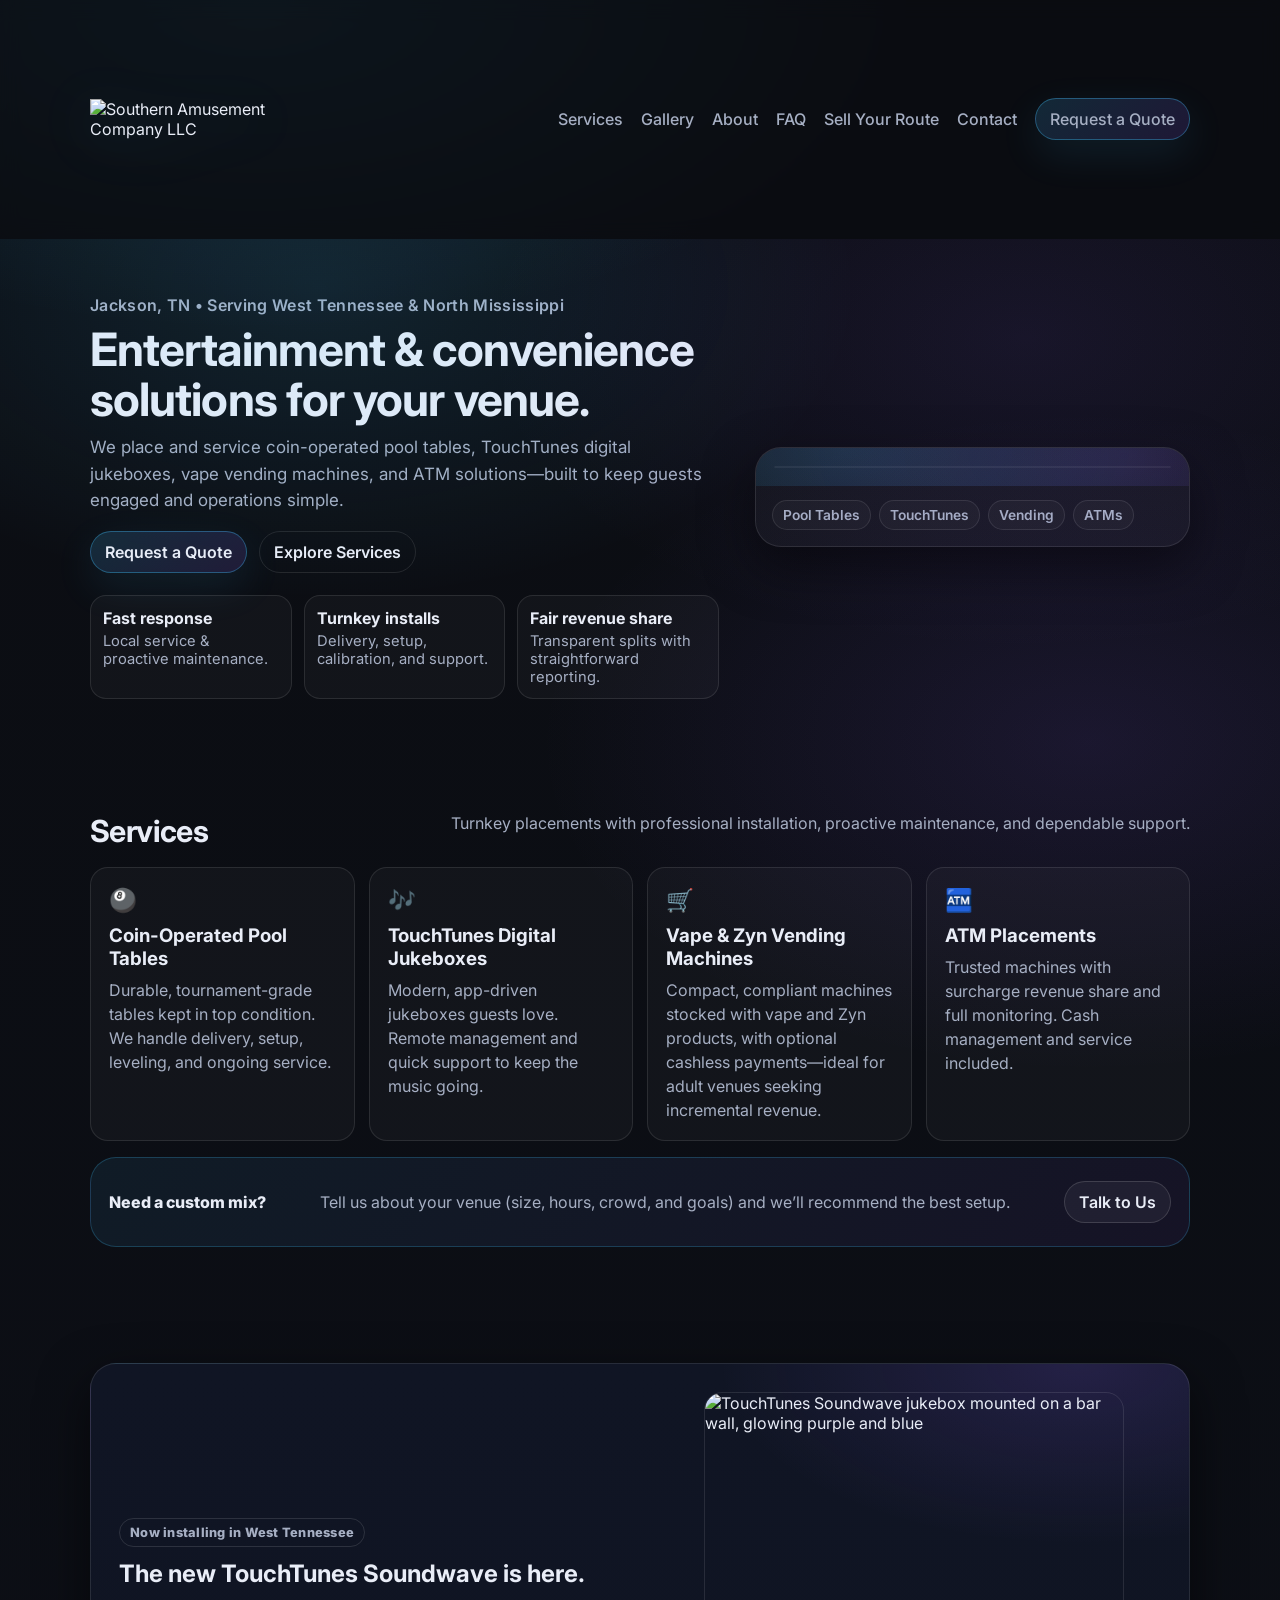
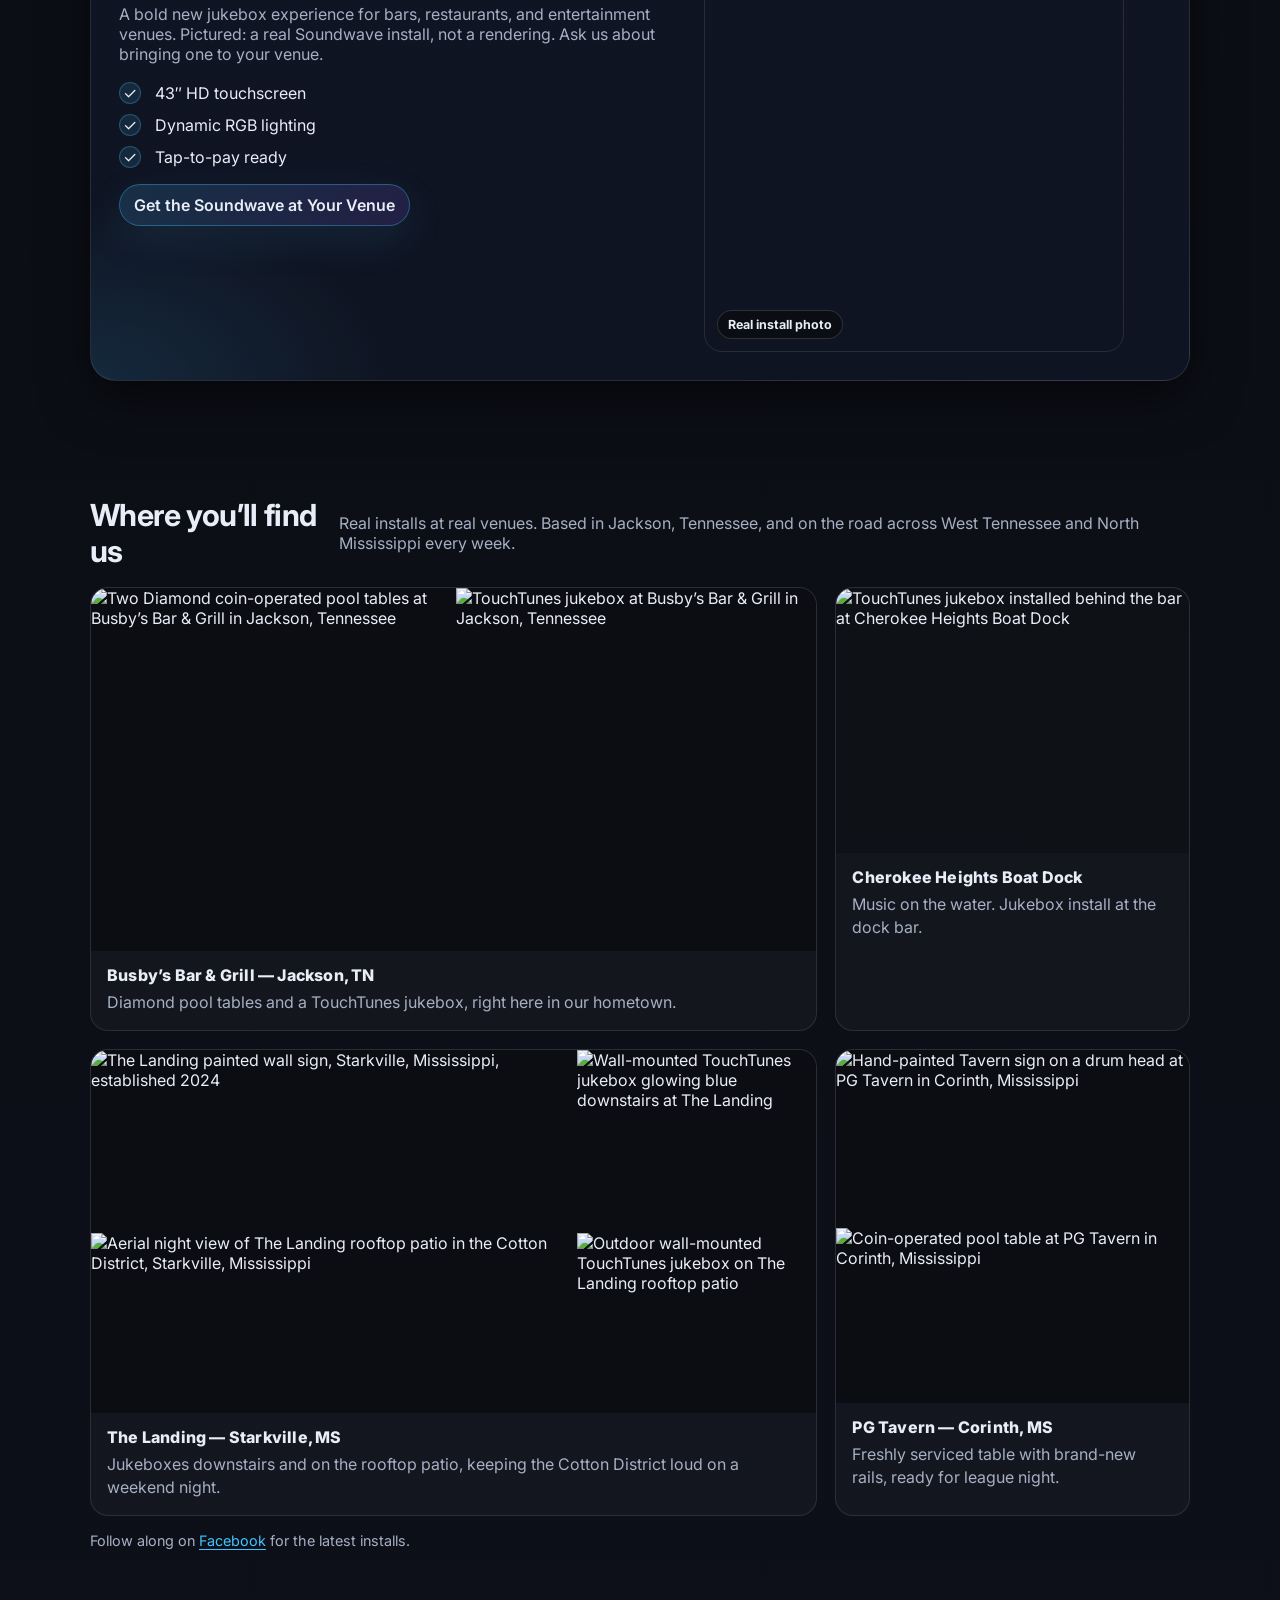
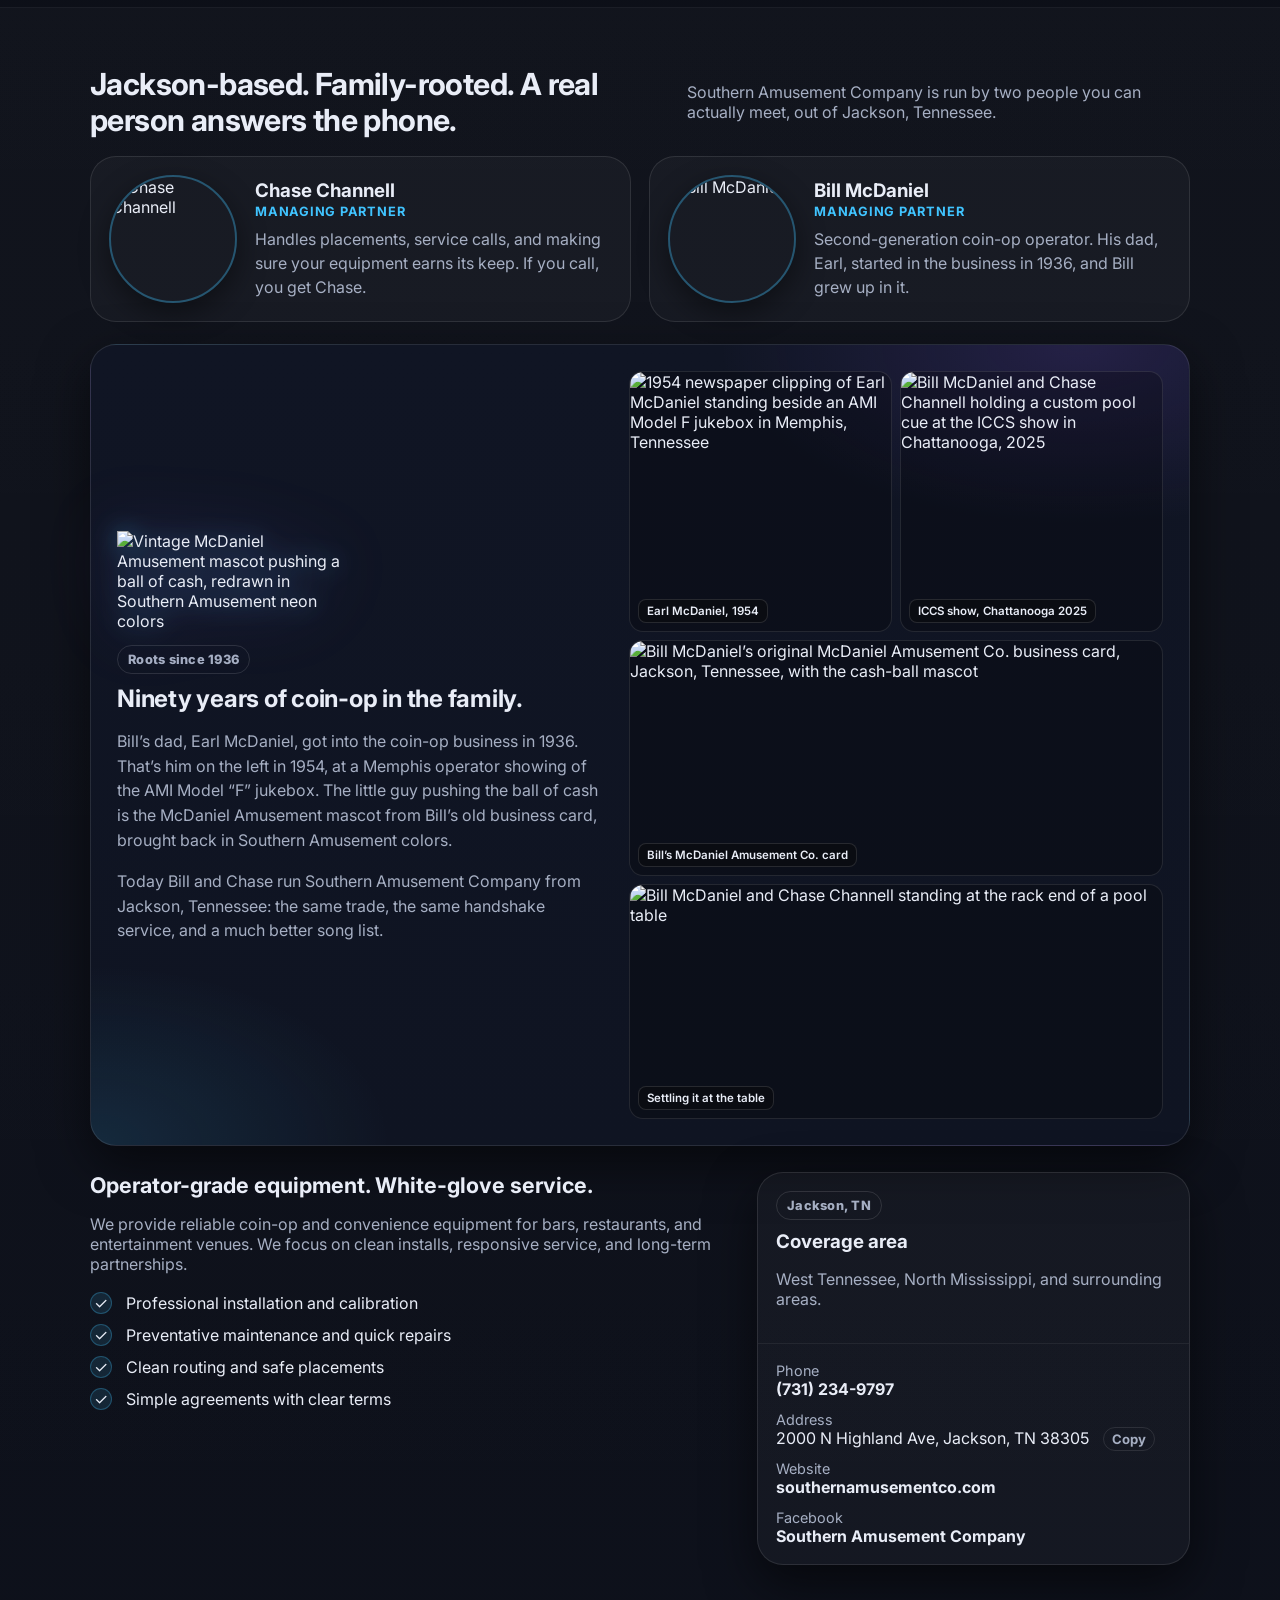
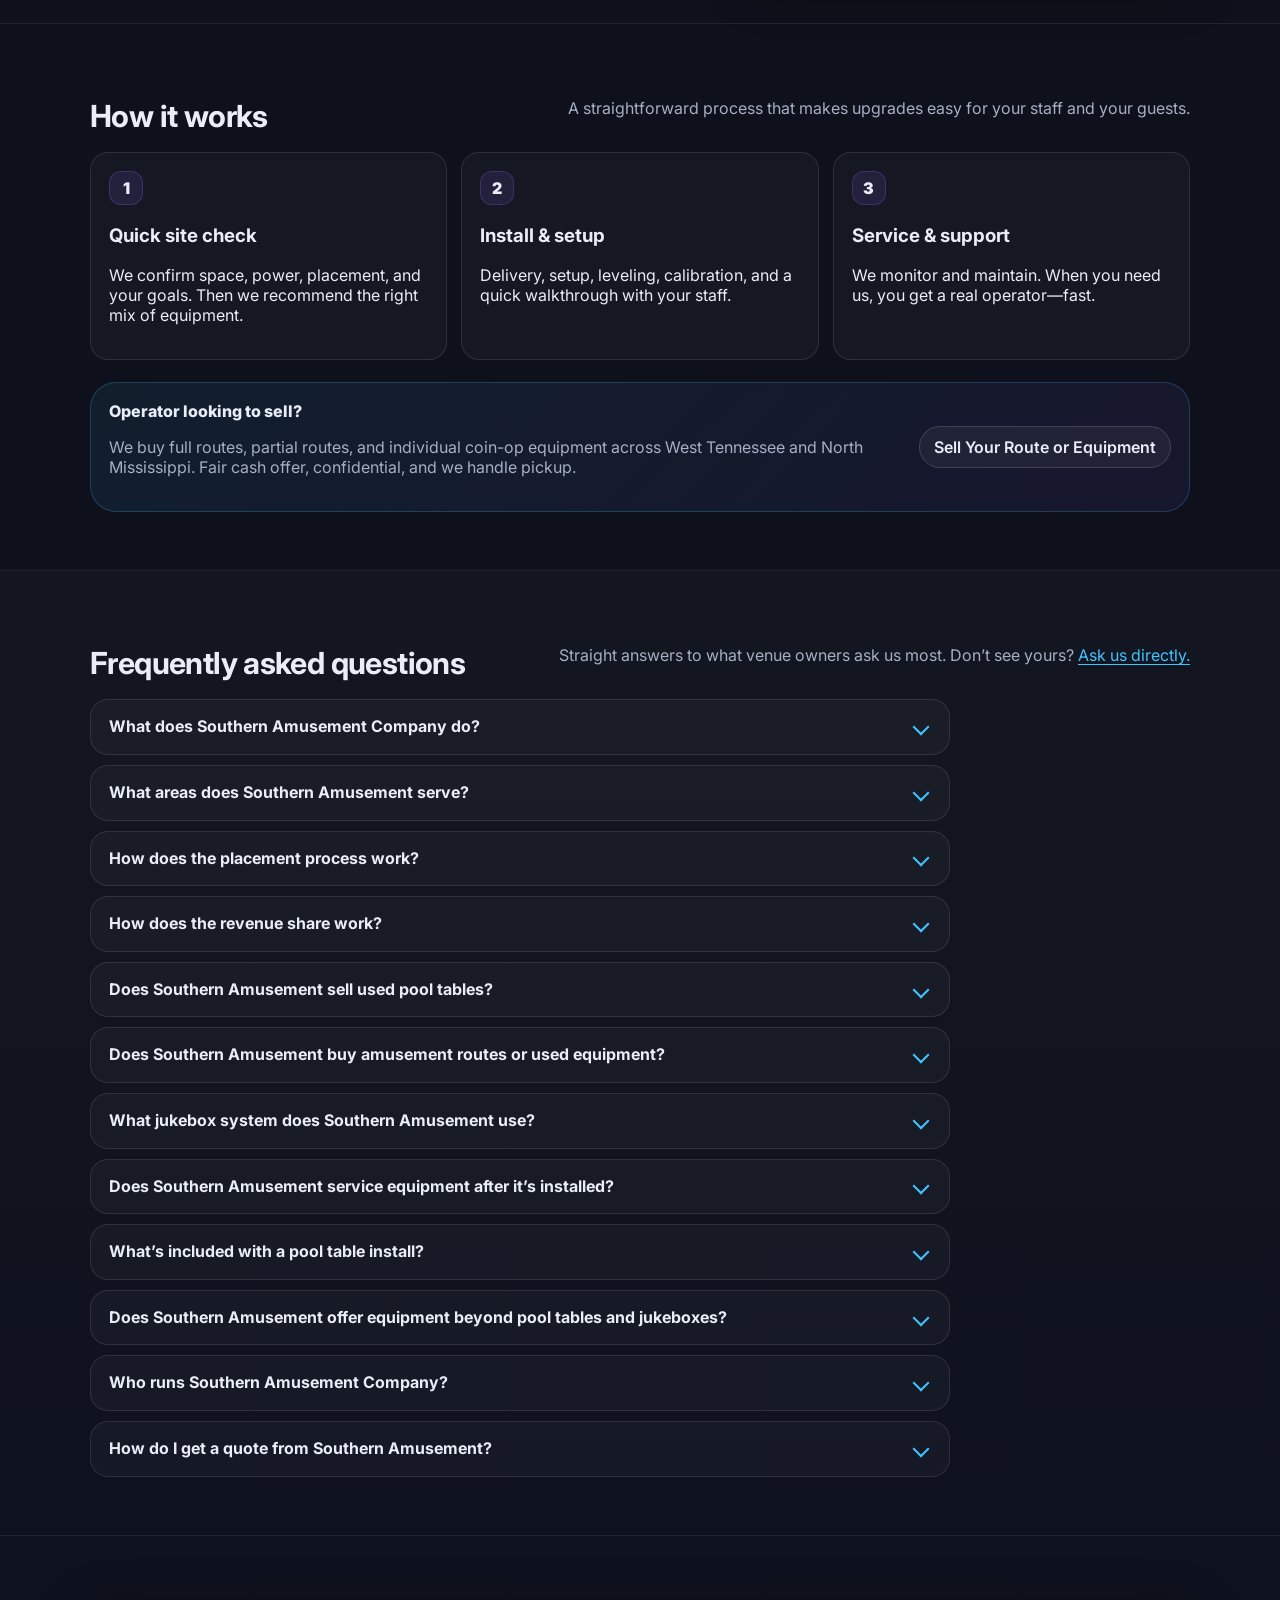
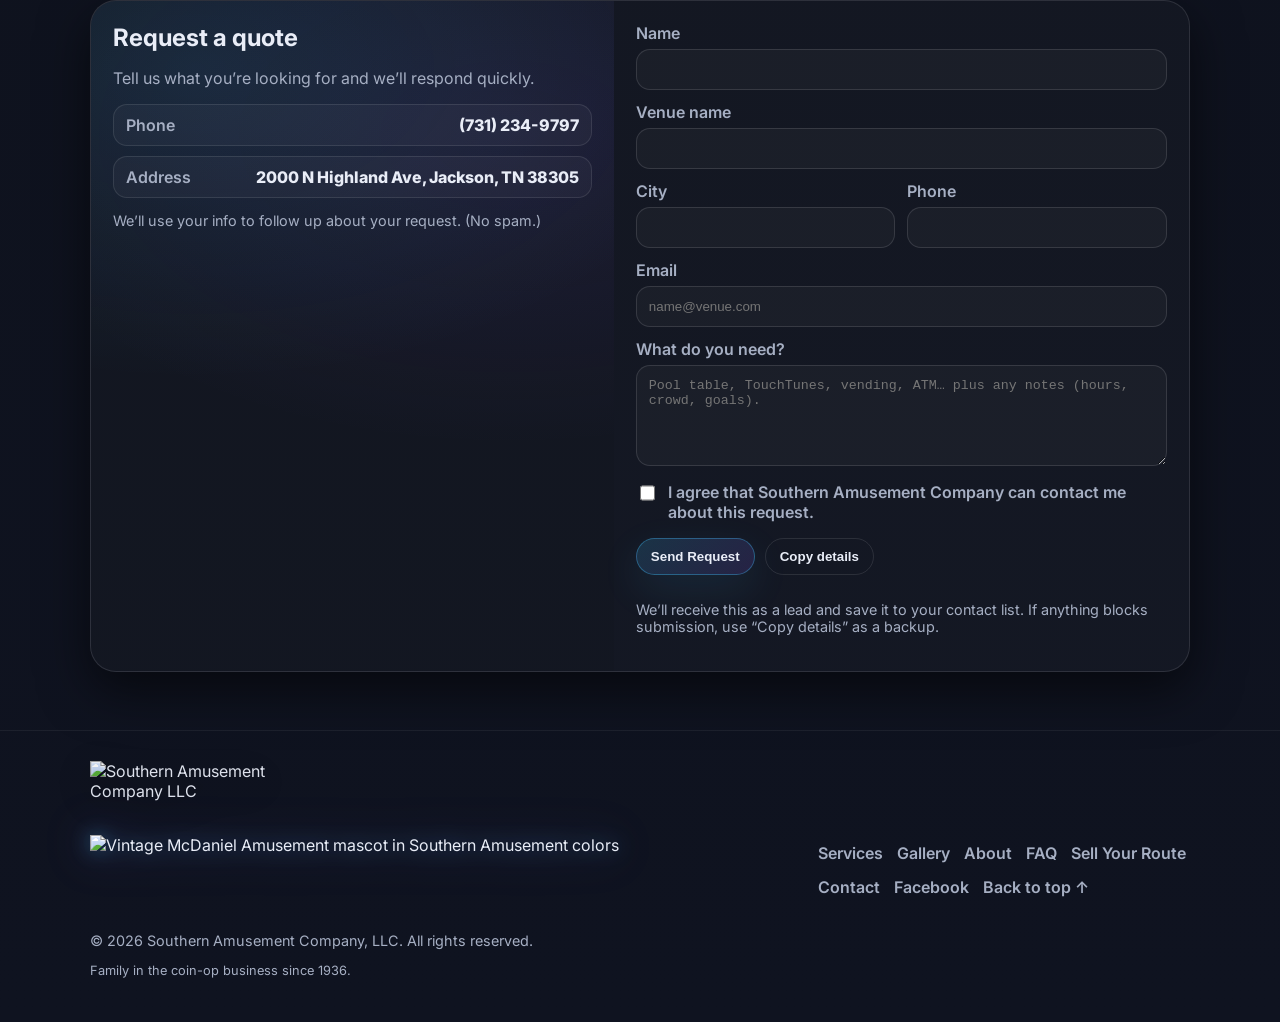
==== index.html @ 57c5ae98 "Add Sell Your Route page, homepage FAQ with FAQPage schema, and crawl files - New /sell-your-route/ " ====
<!doctype html>
<html lang="en">
<head>
  <meta charset="utf-8" />
  <meta name="viewport" content="width=device-width, initial-scale=1" />
  <meta name="description" content="Southern Amusement Company, LLC — coin-operated pool tables, TouchTunes jukeboxes, vape &amp; Zyn vending machines, and ATM placements across West Tennessee and North Mississippi." />
  <meta name="theme-color" content="#0b0d12" />

  <title>Southern Amusement Company, LLC | Pool Tables, TouchTunes Jukeboxes, Vending &amp; ATMs in Jackson, TN</title>
  <link rel="canonical" href="https://www.southernamusementco.com/" />

  <link rel="icon" href="/favicon.ico" />
  <link rel="icon" type="image/png" sizes="32x32" href="/assets/icons/favicon-32.png" />
  <link rel="icon" type="image/png" sizes="16x16" href="/assets/icons/favicon-16.png" />
  <link rel="apple-touch-icon" sizes="180x180" href="/assets/icons/apple-touch-icon.png" />
  <link rel="manifest" href="/manifest.webmanifest" />

  <link rel="preconnect" href="https://fonts.googleapis.com">
  <link rel="preconnect" href="https://fonts.gstatic.com" crossorigin>
  <link href="https://fonts.googleapis.com/css2?family=Inter:wght@400;500;600;700&display=swap" rel="stylesheet">

  <link rel="stylesheet" href="/assets/css/style.css" />

  <!-- Social sharing (Open Graph / Twitter Card) -->
<meta property="og:title" content="Southern Amusement Company, LLC" />
<meta property="og:description" content="Pool tables, TouchTunes jukeboxes, vending, and ATM placements across West Tennessee and North Mississippi." />
<meta property="og:url" content="https://www.southernamusementco.com/" />
<meta property="og:type" content="website" />
<meta property="og:image" content="https://www.southernamusementco.com/assets/img/og-image.jpg" />
<meta property="og:image:width" content="1200" />
<meta property="og:image:height" content="630" />

<script type="application/ld+json">
{
  "@context": "https://schema.org",
  "@graph": [
    {
      "@type": "LocalBusiness",
      "@id": "https://www.southernamusementco.com/#business",
      "name": "Southern Amusement Company, LLC",
      "description": "Coin-operated pool tables, TouchTunes jukeboxes, vape & Zyn vending machines, and ATM placements for bars, restaurants, and entertainment venues. Also buys amusement routes and coin-op equipment from operators.",
      "url": "https://www.southernamusementco.com/",
      "telephone": "+17312349797",
      "image": "https://www.southernamusementco.com/assets/img/og-image.jpg",
      "logo": "https://www.southernamusementco.com/assets/img/logo-neon.png",
      "foundingLocation": {
        "@type": "Place",
        "name": "Jackson, Tennessee"
      },
      "address": {
        "@type": "PostalAddress",
        "streetAddress": "2000 N Highland Ave",
        "addressLocality": "Jackson",
        "addressRegion": "TN",
        "postalCode": "38305",
        "addressCountry": "US"
      },
      "areaServed": [
        "West Tennessee",
        "North Mississippi"
      ],
      "founder": [
        {
          "@type": "Person",
          "name": "Chase Channell",
          "jobTitle": "Managing Partner"
        },
        {
          "@type": "Person",
          "name": "Bill McDaniel",
          "jobTitle": "Managing Partner"
        }
      ],
      "knowsAbout": [
        "Coin-operated pool tables",
        "TouchTunes digital jukeboxes",
        "Vape and Zyn vending machines",
        "ATM placements",
        "Amusement route acquisition"
      ],
      "makesOffer": [
        {
          "@type": "Offer",
          "itemOffered": {
            "@type": "Service",
            "name": "Coin-operated pool table placement and service"
          }
        },
        {
          "@type": "Offer",
          "itemOffered": {
            "@type": "Service",
            "name": "TouchTunes digital jukebox placement and service"
          }
        },
        {
          "@type": "Offer",
          "itemOffered": {
            "@type": "Service",
            "name": "Vape and Zyn vending machine placement"
          }
        },
        {
          "@type": "Offer",
          "itemOffered": {
            "@type": "Service",
            "name": "ATM placement with surcharge revenue share"
          }
        },
        {
          "@type": "Offer",
          "itemOffered": {
            "@type": "Service",
            "name": "Amusement route and coin-op equipment buying",
            "url": "https://www.southernamusementco.com/sell-your-route/"
          }
        }
      ],
      "sameAs": [
        "https://www.facebook.com/p/Southern-Amusement-Company-61578609703677/"
      ]
    },
    {
      "@type": "WebSite",
      "@id": "https://www.southernamusementco.com/#website",
      "url": "https://www.southernamusementco.com/",
      "name": "Southern Amusement Company, LLC",
      "publisher": {
        "@id": "https://www.southernamusementco.com/#business"
      }
    },
    {
      "@type": "WebPage",
      "@id": "https://www.southernamusementco.com/#webpage",
      "url": "https://www.southernamusementco.com/",
      "name": "Southern Amusement Company, LLC | Pool Tables, TouchTunes Jukeboxes, Vending & ATMs in Jackson, TN",
      "isPartOf": {
        "@id": "https://www.southernamusementco.com/#website"
      },
      "about": {
        "@id": "https://www.southernamusementco.com/#business"
      }
    },
    {
      "@type": "FAQPage",
      "@id": "https://www.southernamusementco.com/#faq",
      "mainEntity": [
        {
          "@type": "Question",
          "name": "What does Southern Amusement Company do?",
          "acceptedAnswer": {
            "@type": "Answer",
            "text": "We place and service coin-operated pool tables, TouchTunes digital jukeboxes, vape & Zyn vending machines, and ATM solutions for bars, restaurants, and entertainment venues. Delivery, setup, calibration, and ongoing support are included, so your staff doesn’t have to think about it."
          }
        },
        {
          "@type": "Question",
          "name": "What areas does Southern Amusement serve?",
          "acceptedAnswer": {
            "@type": "Answer",
            "text": "We’re based in Jackson, Tennessee, and work across West Tennessee, North Mississippi, and surrounding areas. Address: 2000 N Highland Ave, Jackson, TN 38305. Phone: (731) 234-9797."
          }
        },
        {
          "@type": "Question",
          "name": "How does the placement process work?",
          "acceptedAnswer": {
            "@type": "Answer",
            "text": "Three steps. First, a quick site check: we confirm space, power, placement, and your goals, then recommend the right mix of equipment. Second, install & setup: delivery, leveling, calibration, and a walkthrough with your staff. Third, service & support: we monitor and maintain the equipment, and when you need us you get a real operator, fast."
          }
        },
        {
          "@type": "Question",
          "name": "How does the revenue share work?",
          "acceptedAnswer": {
            "@type": "Answer",
            "text": "Simple and transparent: fair revenue splits with straightforward reporting. For ATMs, that means a surcharge revenue share with full monitoring, cash management, and service included. No fine print, no surprises."
          }
        },
        {
          "@type": "Question",
          "name": "Does Southern Amusement sell used pool tables?",
          "acceptedAnswer": {
            "@type": "Answer",
            "text": "Our business is route placement and service, not retail sales, but tables occasionally come off location and become available for purchase. If you’re looking for a used coin-op table, contact us and tell us what you need. If one becomes available, we’ll let you know."
          }
        },
        {
          "@type": "Question",
          "name": "Does Southern Amusement buy amusement routes or used equipment?",
          "acceptedAnswer": {
            "@type": "Answer",
            "text": "Yes. We buy full routes, partial routes, and individual coin-op equipment (pool tables, TouchTunes jukeboxes, dart boards, vending machines, ATMs) from operators in West Tennessee and North Mississippi. See Sell Your Route or Equipment for how it works."
          }
        },
        {
          "@type": "Question",
          "name": "What jukebox system does Southern Amusement use?",
          "acceptedAnswer": {
            "@type": "Answer",
            "text": "TouchTunes digital jukeboxes, including the new TouchTunes Soundwave. Modern, app-driven, with remote management and quick support so the music never stops."
          }
        },
        {
          "@type": "Question",
          "name": "Does Southern Amusement service equipment after it’s installed?",
          "acceptedAnswer": {
            "@type": "Answer",
            "text": "Yes. That’s the point of the route model. We do preventative maintenance and quick repairs, monitor jukeboxes remotely, and respond fast when something needs attention. If you call, you get Chase."
          }
        },
        {
          "@type": "Question",
          "name": "What’s included with a pool table install?",
          "acceptedAnswer": {
            "@type": "Answer",
            "text": "Delivery, setup, leveling, and calibration, plus a quick walkthrough with your staff. Tables are kept in top condition, from fresh rails and cloth to coin-mech and ball-return service."
          }
        },
        {
          "@type": "Question",
          "name": "Does Southern Amusement offer equipment beyond pool tables and jukeboxes?",
          "acceptedAnswer": {
            "@type": "Answer",
            "text": "Pool tables, TouchTunes jukeboxes, vape & Zyn vending, and ATMs are our core lineup. For anything else, such as electronic darts or other coin-op games, ask and we’ll tell you straight whether we can place it. Describe your venue (size, hours, crowd, goals) and we’ll recommend the best setup."
          }
        },
        {
          "@type": "Question",
          "name": "Who runs Southern Amusement Company?",
          "acceptedAnswer": {
            "@type": "Answer",
            "text": "Chase Channell and Bill McDaniel, managing partners out of Jackson, Tennessee. Bill is a second-generation coin-op operator; his dad Earl got into the business in 1936. Same trade, same handshake service. Meet the team."
          }
        },
        {
          "@type": "Question",
          "name": "How do I get a quote from Southern Amusement?",
          "acceptedAnswer": {
            "@type": "Answer",
            "text": "Use the quote form on this page, call (731) 234-9797, or message us on Facebook. A real person answers the phone."
          }
        }
      ]
    }
  ]
}
</script>

<meta name="twitter:card" content="summary_large_image" />
<meta name="twitter:title" content="Southern Amusement Company, LLC" />
<meta name="twitter:description" content="Pool tables, TouchTunes jukeboxes, vending, and ATM placements across West Tennessee and North Mississippi." />
<meta name="twitter:image" content="https://www.southernamusementco.com/assets/img/og-image.jpg" />


  <!--
    Analytics (Google Analytics 4)

    1) Create a GA4 property and grab your Measurement ID (looks like: G-XXXXXXXXXX)
    2) Replace G-XXXXXXXXXX below.
    3) Optional: If you prefer a privacy-focused alternative, remove this block and use Plausible/Fathom instead.
  -->
  <script async src="https://www.googletagmanager.com/gtag/js?id=G-RBWMF4CCTR"></script>
  <script>
    window.dataLayer = window.dataLayer || [];
    function gtag(){dataLayer.push(arguments);} // eslint-disable-line
    gtag('js', new Date());
    gtag('config', 'G-RBWMF4CCTR', { anonymize_ip: true });
  </script>

  <!--
    Lead capture endpoint

    This site can post form submissions to a Google Apps Script Web App (recommended) or another endpoint.
    Replace the URL below after you deploy your script.
  -->
    <script>
  window.SAC_LEAD_ENDPOINT = 'https://script.google.com/macros/s/AKfycbxcDEyXby7MXfN3j4o3n2aom37pK6AYKTodQwsQUrxZn2esRW7_Na5Y0Cqg873vk3uRZA/exec';
</script>

</head>

<body>
  <a class="skip-link" href="#main">Skip to content</a>

  <header class="site-header" id="top">
    <div class="container header-inner">
      <a class="brand" href="#top" aria-label="Southern Amusement Company, LLC">
        <img class="brand-logo" src="/assets/img/logo-neon.png" alt="Southern Amusement Company LLC" />
        <img class="brand-mascot" src="/assets/img/mascot-sac.png" alt="" aria-hidden="true" />
      </a>

      <nav class="nav" aria-label="Primary">
        <button class="nav-toggle" type="button" aria-expanded="false" aria-controls="navLinks">
          <span class="sr-only">Toggle menu</span>
          <span class="burger" aria-hidden="true"></span>
        </button>

        <div class="nav-links" id="navLinks">
          <a href="#services">Services</a>
          <a href="#gallery">Gallery</a>
          <a href="#about">About</a>
          <a href="#faq">FAQ</a>
          <a href="/sell-your-route/">Sell Your Route</a>
          <a href="#contact">Contact</a>
          <a class="btn btn-primary" href="#contact">Request a Quote</a>
        </div>
      </nav>
    </div>
  </header>

  <main id="main">
    <section class="hero">
      <div class="container hero-inner">
        <div class="hero-copy">
          <p class="eyebrow">Jackson, TN • Serving West Tennessee &amp; North Mississippi</p>
          <h1>Entertainment &amp; convenience solutions for your venue.</h1>
          <p class="lead">
            We place and service coin-operated pool tables, TouchTunes digital jukeboxes, vape vending machines, and ATM solutions—built to keep guests engaged and operations simple.
          </p>

          <div class="hero-cta">
            <a class="btn btn-primary" href="#contact">Request a Quote</a>
            <a class="btn btn-ghost" href="#services">Explore Services</a>
          </div>

          <div class="trust">
            <div class="trust-item">
              <div class="trust-kicker">Fast response</div>
              <div class="trust-text">Local service &amp; proactive maintenance.</div>
            </div>
            <div class="trust-item">
              <div class="trust-kicker">Turnkey installs</div>
              <div class="trust-text">Delivery, setup, calibration, and support.</div>
            </div>
            <div class="trust-item">
              <div class="trust-kicker">Fair revenue share</div>
              <div class="trust-text">Transparent splits with straightforward reporting.</div>
            </div>
          </div>
        </div>

        <div class="hero-card" aria-hidden="true">
          <div class="glow-frame">
            <img class="hero-logo" src="/assets/img/logo-neon.png" alt="" />
          </div>
          <div class="hero-card-footer">
            <span class="pill">Pool Tables</span>
            <span class="pill">TouchTunes</span>
            <span class="pill">Vending</span>
            <span class="pill">ATMs</span>
          </div>
        </div>
      </div>

      <div class="hero-bg" aria-hidden="true"></div>
    </section>

    <section class="section" id="services">
      <div class="container">
        <div class="section-head">
          <h2>Services</h2>
          <p class="muted">Turnkey placements with professional installation, proactive maintenance, and dependable support.</p>
        </div>

        <div class="grid cards">
          <article class="card">
            <div class="card-icon" aria-hidden="true">🎱</div>
            <h3>Coin-Operated Pool Tables</h3>
            <p>Durable, tournament-grade tables kept in top condition. We handle delivery, setup, leveling, and ongoing service.</p>
          </article>

          <article class="card">
            <div class="card-icon" aria-hidden="true">🎶</div>
            <h3>TouchTunes Digital Jukeboxes</h3>
            <p>Modern, app-driven jukeboxes guests love. Remote management and quick support to keep the music going.</p>
          </article>

          <article class="card">
            <div class="card-icon" aria-hidden="true">🛒</div>
            <h3>Vape &amp; Zyn Vending Machines</h3>
            <p>Compact, compliant machines stocked with vape and Zyn products, with optional cashless payments—ideal for adult venues seeking incremental revenue.</p>
          </article>

          <article class="card">
            <div class="card-icon" aria-hidden="true">🏧</div>
            <h3>ATM Placements</h3>
            <p>Trusted machines with surcharge revenue share and full monitoring. Cash management and service included.</p>
          </article>
        </div>

        <div class="note">
          <div class="note-title">Need a custom mix?</div>
          <p class="muted">Tell us about your venue (size, hours, crowd, and goals) and we’ll recommend the best setup.</p>
          <a class="btn btn-secondary" href="#contact">Talk to Us</a>
        </div>
      </div>
    </section>

    <section class="section" id="soundwave">
      <div class="container">
        <div class="promo">
          <div class="promo-copy">
            <div class="badge">Now installing in West Tennessee</div>
            <h2>The new TouchTunes Soundwave is here.</h2>
            <p class="muted">
              A bold new jukebox experience for bars, restaurants, and entertainment venues. Pictured: a real Soundwave install, not a rendering. Ask us about bringing one to your venue.
            </p>
            <ul class="checklist">
              <li><span class="check" aria-hidden="true">✓</span> 43&Prime; HD touchscreen</li>
              <li><span class="check" aria-hidden="true">✓</span> Dynamic RGB lighting</li>
              <li><span class="check" aria-hidden="true">✓</span> Tap-to-pay ready</li>
            </ul>
            <a class="btn btn-primary" href="#contact">Get the Soundwave at Your Venue</a>
          </div>
          <figure class="promo-media">
            <img src="/assets/img/gallery/soundwave-install.jpg" alt="TouchTunes Soundwave jukebox mounted on a bar wall, glowing purple and blue" loading="lazy" />
            <figcaption class="promo-cap">Real install photo</figcaption>
          </figure>
        </div>
      </div>
    </section>

    <section id="gallery" class="section">
      <div class="container">
        <div class="section-head">
          <h2>Where you&rsquo;ll find us</h2>
          <p class="muted">Real installs at real venues. Based in Jackson, Tennessee, and on the road across West Tennessee and North Mississippi every week.</p>
        </div>

        <div class="gallery-grid">
          <figure class="media-card media-card-wide">
            <div class="media-card-img collage collage-2">
              <img src="/assets/img/gallery/busbys-pool-tables.jpg" alt="Two Diamond coin-operated pool tables at Busby&rsquo;s Bar &amp; Grill in Jackson, Tennessee" loading="lazy" />
              <img src="/assets/img/gallery/busbys-jukebox.jpg" alt="TouchTunes jukebox at Busby&rsquo;s Bar &amp; Grill in Jackson, Tennessee" loading="lazy" />
            </div>
            <figcaption class="media-card-cap">
              <div class="media-card-title">Busby&rsquo;s Bar &amp; Grill &mdash; Jackson, TN</div>
              <div class="media-card-text muted">Diamond pool tables and a TouchTunes jukebox, right here in our hometown.</div>
            </figcaption>
          </figure>

          <figure class="media-card">
            <div class="media-card-img">
              <img src="/assets/img/gallery/cherokee-boat-dock-jukebox.jpg" alt="TouchTunes jukebox installed behind the bar at Cherokee Heights Boat Dock" loading="lazy" />
            </div>
            <figcaption class="media-card-cap">
              <div class="media-card-title">Cherokee Heights Boat Dock</div>
              <div class="media-card-text muted">Music on the water. Jukebox install at the dock bar.</div>
            </figcaption>
          </figure>

          <figure class="media-card media-card-wide">
            <div class="media-card-img collage collage-4">
              <img src="/assets/img/gallery/the-landing-sign.jpg" alt="The Landing painted wall sign, Starkville, Mississippi, established 2024" loading="lazy" />
              <img src="/assets/img/gallery/cotton-district-rooftop.jpg" alt="Aerial night view of The Landing rooftop patio in the Cotton District, Starkville, Mississippi" loading="lazy" />
              <img src="/assets/img/gallery/touchtunes-wall-glow.jpg" alt="Wall-mounted TouchTunes jukebox glowing blue downstairs at The Landing" loading="lazy" />
              <img src="/assets/img/gallery/touchtunes-patio-install.jpg" alt="Outdoor wall-mounted TouchTunes jukebox on The Landing rooftop patio" loading="lazy" />
            </div>
            <figcaption class="media-card-cap">
              <div class="media-card-title">The Landing &mdash; Starkville, MS</div>
              <div class="media-card-text muted">Jukeboxes downstairs and on the rooftop patio, keeping the Cotton District loud on a weekend night.</div>
            </figcaption>
          </figure>

          <figure class="media-card">
            <div class="media-card-img collage collage-2v">
              <img src="/assets/img/gallery/pg-tavern-sign.jpg" alt="Hand-painted Tavern sign on a drum head at PG Tavern in Corinth, Mississippi" loading="lazy" />
              <img src="/assets/img/gallery/pg-tavern-pool-table.jpg" alt="Coin-operated pool table at PG Tavern in Corinth, Mississippi" loading="lazy" />
            </div>
            <figcaption class="media-card-cap">
              <div class="media-card-title">PG Tavern &mdash; Corinth, MS</div>
              <div class="media-card-text muted">Freshly serviced table with brand-new rails, ready for league night.</div>
            </figcaption>
          </figure>
        </div>

        <p class="tiny muted gallery-foot">Follow along on <a class="text-link" href="https://www.facebook.com/p/Southern-Amusement-Company-61578609703677/" target="_blank" rel="noopener">Facebook</a> for the latest installs.</p>
      </div>
    </section>

    <section class="section section-alt" id="about">
      <div class="container">
        <div class="section-head">
          <h2>Jackson-based. Family-rooted. A real person answers the phone.</h2>
          <p class="muted">Southern Amusement Company is run by two people you can actually meet, out of Jackson, Tennessee.</p>
        </div>

        <div class="team">
          <article class="team-card">
            <img class="team-photo" src="/assets/img/team/chase-channell.jpg" alt="Chase Channell" loading="lazy" />
            <div>
              <h3>Chase Channell</h3>
              <div class="team-role">Managing Partner</div>
              <p class="muted">Handles placements, service calls, and making sure your equipment earns its keep. If you call, you get Chase.</p>
            </div>
          </article>

          <article class="team-card">
            <img class="team-photo" src="/assets/img/team/bill-mcdaniel.jpg" alt="Bill McDaniel" loading="lazy" />
            <div>
              <h3>Bill McDaniel</h3>
              <div class="team-role">Managing Partner</div>
              <p class="muted">Second-generation coin-op operator. His dad, Earl, started in the business in 1936, and Bill grew up in it.</p>
            </div>
          </article>
        </div>

        <div class="story">
          <div class="story-copy">
            <img class="story-mascot" src="/assets/img/mascot-sac.png" alt="Vintage McDaniel Amusement mascot pushing a ball of cash, redrawn in Southern Amusement neon colors" loading="lazy" />
            <div class="badge">Roots since 1936</div>
            <h3>Ninety years of coin-op in the family.</h3>
            <p class="muted">Bill&rsquo;s dad, Earl McDaniel, got into the coin-op business in 1936. That&rsquo;s him on the left in 1954, at a Memphis operator showing of the AMI Model &ldquo;F&rdquo; jukebox. The little guy pushing the ball of cash is the McDaniel Amusement mascot from Bill&rsquo;s old business card, brought back in Southern Amusement colors.</p>
            <p class="muted">Today Bill and Chase run Southern Amusement Company from Jackson, Tennessee: the same trade, the same handshake service, and a much better song list.</p>
          </div>
          <div class="story-collage">
            <figure>
              <img src="/assets/img/team/earl-mcdaniel-1954.jpg" alt="1954 newspaper clipping of Earl McDaniel standing beside an AMI Model F jukebox in Memphis, Tennessee" loading="lazy" />
              <figcaption>Earl McDaniel, 1954</figcaption>
            </figure>
            <figure>
              <img src="/assets/img/team/iccs-chattanooga-2025.jpg" alt="Bill McDaniel and Chase Channell holding a custom pool cue at the ICCS show in Chattanooga, 2025" loading="lazy" />
              <figcaption>ICCS show, Chattanooga 2025</figcaption>
            </figure>
            <figure class="story-wide story-card">
              <img src="/assets/img/team/mcdaniel-amusement-card.jpg" alt="Bill McDaniel&rsquo;s original McDaniel Amusement Co. business card, Jackson, Tennessee, with the cash-ball mascot" loading="lazy" />
              <figcaption>Bill&rsquo;s McDaniel Amusement Co. card</figcaption>
            </figure>
            <figure class="story-wide">
              <img src="/assets/img/team/bill-chase-pool-table.jpg" alt="Bill McDaniel and Chase Channell standing at the rack end of a pool table" loading="lazy" />
              <figcaption>Settling it at the table</figcaption>
            </figure>
          </div>
        </div>

        <div class="split">
          <div>
            <h3 class="split-title">Operator-grade equipment. White-glove service.</h3>
            <p class="muted">
              We provide reliable coin-op and convenience equipment for bars, restaurants, and entertainment venues.
              We focus on clean installs, responsive service, and long-term partnerships.
            </p>

            <ul class="checklist">
              <li><span class="check" aria-hidden="true">✓</span> Professional installation and calibration</li>
              <li><span class="check" aria-hidden="true">✓</span> Preventative maintenance and quick repairs</li>
              <li><span class="check" aria-hidden="true">✓</span> Clean routing and safe placements</li>
              <li><span class="check" aria-hidden="true">✓</span> Simple agreements with clear terms</li>
            </ul>
          </div>

          <div class="about-card">
            <div class="about-card-top">
              <div class="badge">Jackson, TN</div>
              <h3>Coverage area</h3>
              <p class="muted">West Tennessee, North Mississippi, and surrounding areas.</p>
            </div>

            <div class="about-card-bottom">
              <div class="mini">
                <div class="mini-label">Phone</div>
                <a class="mini-value" href="tel:+17312349797">(731) 234-9797</a>
              </div>
              <div class="mini">
                <div class="mini-label">Address</div>
                <button class="mini-value linklike" type="button" data-copy="2000 N Highland Ave, Jackson, TN 38305">
                  2000 N Highland Ave, Jackson, TN 38305 <span class="copy" aria-hidden="true">Copy</span>
                </button>
              </div>
              <div class="mini">
                <div class="mini-label">Website</div>
                <a class="mini-value" href="https://www.southernamusementco.com" target="_blank" rel="noopener">southernamusementco.com</a>
              </div>
              <div class="mini">
                <div class="mini-label">Facebook</div>
                <a class="mini-value" href="https://www.facebook.com/p/Southern-Amusement-Company-61578609703677/" target="_blank" rel="noopener">Southern Amusement Company</a>
              </div>
            </div>
          </div>
        </div>
      </div>
    </section>

    <section class="section" id="process">
      <div class="container">
        <div class="section-head">
          <h2>How it works</h2>
          <p class="muted">A straightforward process that makes upgrades easy for your staff and your guests.</p>
        </div>

        <div class="grid steps">
          <div class="step">
            <div class="step-num">1</div>
            <h3>Quick site check</h3>
            <p>We confirm space, power, placement, and your goals. Then we recommend the right mix of equipment.</p>
          </div>
          <div class="step">
            <div class="step-num">2</div>
            <h3>Install &amp; setup</h3>
            <p>Delivery, setup, leveling, calibration, and a quick walkthrough with your staff.</p>
          </div>
          <div class="step">
            <div class="step-num">3</div>
            <h3>Service &amp; support</h3>
            <p>We monitor and maintain. When you need us, you get a real operator—fast.</p>
          </div>
        </div>

        <div class="note sell-note">
          <div>
            <div class="note-title">Operator looking to sell?</div>
            <p class="muted">We buy full routes, partial routes, and individual coin-op equipment across West Tennessee and North Mississippi. Fair cash offer, confidential, and we handle pickup.</p>
          </div>
          <a class="btn btn-secondary" href="/sell-your-route/">Sell Your Route or Equipment</a>
        </div>
      </div>
    </section>

    <section class="section section-alt" id="faq" aria-labelledby="faq-title">
      <div class="container">
        <div class="section-head">
          <h2 id="faq-title">Frequently asked questions</h2>
          <p class="muted">Straight answers to what venue owners ask us most. Don&rsquo;t see yours? <a class="text-link" href="#contact">Ask us directly.</a></p>
        </div>

        <div class="faq">
          <details class="faq-item">
            <summary>What does Southern Amusement Company do?</summary>
            <div class="faq-body"><p>We place and service coin-operated pool tables, TouchTunes digital jukeboxes, vape &amp; Zyn vending machines, and ATM solutions for bars, restaurants, and entertainment venues. Delivery, setup, calibration, and ongoing support are included, so your staff doesn&rsquo;t have to think about it.</p></div>
          </details>

          <details class="faq-item">
            <summary>What areas does Southern Amusement serve?</summary>
            <div class="faq-body"><p>We&rsquo;re based in Jackson, Tennessee, and work across West Tennessee, North Mississippi, and surrounding areas. Address: 2000 N Highland Ave, Jackson, TN 38305. Phone: <a class="text-link" href="tel:+17312349797">(731) 234-9797</a>.</p></div>
          </details>

          <details class="faq-item">
            <summary>How does the placement process work?</summary>
            <div class="faq-body"><p>Three steps. First, a quick site check: we confirm space, power, placement, and your goals, then recommend the right mix of equipment. Second, install &amp; setup: delivery, leveling, calibration, and a walkthrough with your staff. Third, service &amp; support: we monitor and maintain the equipment, and when you need us you get a real operator, fast.</p></div>
          </details>

          <details class="faq-item">
            <summary>How does the revenue share work?</summary>
            <div class="faq-body"><p>Simple and transparent: fair revenue splits with straightforward reporting. For ATMs, that means a surcharge revenue share with full monitoring, cash management, and service included. No fine print, no surprises.</p></div>
          </details>

          <details class="faq-item">
            <summary>Does Southern Amusement sell used pool tables?</summary>
            <div class="faq-body"><p>Our business is route placement and service, not retail sales, but tables occasionally come off location and become available for purchase. If you&rsquo;re looking for a used coin-op table, <a class="text-link" href="#contact">contact us</a> and tell us what you need. If one becomes available, we&rsquo;ll let you know.</p></div>
          </details>

          <details class="faq-item">
            <summary>Does Southern Amusement buy amusement routes or used equipment?</summary>
            <div class="faq-body"><p>Yes. We buy full routes, partial routes, and individual coin-op equipment (pool tables, TouchTunes jukeboxes, dart boards, vending machines, ATMs) from operators in West Tennessee and North Mississippi. See <a class="text-link" href="/sell-your-route/">Sell Your Route or Equipment</a> for how it works.</p></div>
          </details>

          <details class="faq-item">
            <summary>What jukebox system does Southern Amusement use?</summary>
            <div class="faq-body"><p>TouchTunes digital jukeboxes, including the new <a class="text-link" href="#soundwave">TouchTunes Soundwave</a>. Modern, app-driven, with remote management and quick support so the music never stops.</p></div>
          </details>

          <details class="faq-item">
            <summary>Does Southern Amusement service equipment after it&rsquo;s installed?</summary>
            <div class="faq-body"><p>Yes. That&rsquo;s the point of the route model. We do preventative maintenance and quick repairs, monitor jukeboxes remotely, and respond fast when something needs attention. If you call, you get Chase.</p></div>
          </details>

          <details class="faq-item">
            <summary>What&rsquo;s included with a pool table install?</summary>
            <div class="faq-body"><p>Delivery, setup, leveling, and calibration, plus a quick walkthrough with your staff. Tables are kept in top condition, from fresh rails and cloth to coin-mech and ball-return service.</p></div>
          </details>

          <details class="faq-item">
            <summary>Does Southern Amusement offer equipment beyond pool tables and jukeboxes?</summary>
            <div class="faq-body"><p>Pool tables, TouchTunes jukeboxes, vape &amp; Zyn vending, and ATMs are our core lineup. For anything else, such as electronic darts or other coin-op games, ask and we&rsquo;ll tell you straight whether we can place it. Describe your venue (size, hours, crowd, goals) and we&rsquo;ll recommend the best setup.</p></div>
          </details>

          <details class="faq-item">
            <summary>Who runs Southern Amusement Company?</summary>
            <div class="faq-body"><p>Chase Channell and Bill McDaniel, managing partners out of Jackson, Tennessee. Bill is a second-generation coin-op operator; his dad Earl got into the business in 1936. Same trade, same handshake service. <a class="text-link" href="#about">Meet the team.</a></p></div>
          </details>

          <details class="faq-item">
            <summary>How do I get a quote from Southern Amusement?</summary>
            <div class="faq-body"><p>Use the <a class="text-link" href="#contact">quote form</a> on this page, call <a class="text-link" href="tel:+17312349797">(731) 234-9797</a>, or message us on <a class="text-link" href="https://www.facebook.com/p/Southern-Amusement-Company-61578609703677/" target="_blank" rel="noopener">Facebook</a>. A real person answers the phone.</p></div>
          </details>
        </div>
      </div>
    </section>

    <section class="section section-cta" id="contact">
      <div class="container">
        <div class="cta">
          <div class="cta-copy">
            <h2>Request a quote</h2>
            <p class="muted">Tell us what you’re looking for and we’ll respond quickly.</p>

            <div class="cta-details">
              <a class="cta-line" href="tel:+17312349797">
                <span class="cta-label">Phone</span>
                <span class="cta-value">(731) 234-9797</span>
              </a>
              <div class="cta-line">
                <span class="cta-label">Address</span>
                <span class="cta-value">2000 N Highland Ave, Jackson, TN 38305</span>
              </div>
            </div>

            <p class="tiny muted">We’ll use your info to follow up about your request. (No spam.)</p>
          </div>

          <form class="form" id="quoteForm">
            <label>
              <span>Name</span>
              <input required name="name" autocomplete="name" />
            </label>

            <label>
              <span>Venue name</span>
              <input required name="venue" />
            </label>

            <div class="form-row">
              <label>
                <span>City</span>
                <input required name="city" autocomplete="address-level2" />
              </label>
              <label>
                <span>Phone</span>
                <input required name="phone" autocomplete="tel" inputmode="tel" />
              </label>
            </div>

            <label>
              <span>Email</span>
              <input required type="email" name="email" autocomplete="email" placeholder="name@venue.com" />
            </label>

            <label>
              <span>What do you need?</span>
              <textarea required name="message" rows="5" placeholder="Pool table, TouchTunes, vending, ATM… plus any notes (hours, crowd, goals)."></textarea>
            </label>

            <!-- Honeypot field (bots will fill this; humans won’t see it) -->
            <label class="sr-only" aria-hidden="true">
              <span>Website</span>
              <input name="website" tabindex="-1" autocomplete="off" />
            </label>

            <label class="checkbox">
              <input required type="checkbox" name="consent" value="yes" />
              <span>I agree that Southern Amusement Company can contact me about this request.</span>
            </label>

            <div class="form-actions">
              <button class="btn btn-primary" type="submit">Send Request</button>
              <button class="btn btn-ghost" type="button" id="copyMessage">Copy details</button>
            </div>

            <p class="tiny muted">We’ll receive this as a lead and save it to your contact list. If anything blocks submission, use “Copy details” as a backup.</p>
          </form>
        </div>
      </div>
    </section>
  </main>

  <footer class="footer">
    <div class="container footer-inner">
      <div class="footer-left">
        <img class="footer-logo" src="/assets/img/logo-neon.png" alt="Southern Amusement Company LLC" />
        <img class="footer-mascot" src="/assets/img/mascot-sac.png" alt="Vintage McDaniel Amusement mascot in Southern Amusement colors" loading="lazy" />
        <div>
          <p class="tiny muted">© <span id="year"></span> Southern Amusement Company, LLC. All rights reserved.</p>
          <p class="footer-since">Family in the coin-op business since 1936.</p>
        </div>
      </div>

      <div class="footer-right">
        <a href="#services">Services</a>
        <a href="#gallery">Gallery</a>
        <a href="#about">About</a>
        <a href="#faq">FAQ</a>
        <a href="/sell-your-route/">Sell Your Route</a>
        <a href="#contact">Contact</a>
        <a href="https://www.facebook.com/p/Southern-Amusement-Company-61578609703677/" target="_blank" rel="noopener">Facebook</a>
        <a href="#top">Back to top ↑</a>
      </div>
    </div>
  </footer>

  <div class="toast" id="toast" role="status" aria-live="polite" aria-atomic="true"></div>

  <script src="/assets/js/main.js"></script>
</body>
</html>
---- assets/css/style.css ----
/* Southern Amusement Company — clean, modern single-page site (no framework) */

:root{
  --bg: #0b0d12;
  --bg2:#0f1320;
  --panel:#101524;
  --panel2:#0f1422;
  --text:#e9edf7;
  --muted:#a6afc3;
  --border: rgba(255,255,255,.10);

  --accent:#40c4ff;   /* neon cyan */
  --accent2:#8b5cf6;  /* violet */
  --shadow: 0 18px 50px rgba(0,0,0,.55);
  --radius: 18px;
  --radius2: 26px;
}

*{ box-sizing:border-box; }
html{ scroll-behavior:smooth; }
body{
  margin:0;
  font-family: Inter, system-ui, -apple-system, Segoe UI, Roboto, Arial, sans-serif;
  background: radial-gradient(1200px 600px at 20% 0%, rgba(64,196,255,.14), transparent 55%),
              radial-gradient(1000px 600px at 85% 10%, rgba(139,92,246,.12), transparent 55%),
              linear-gradient(180deg, var(--bg), var(--bg2));
  color: var(--text);
}

a{ color: inherit; text-decoration: none; }
a:hover{ opacity: .9; }
img{ max-width:100%; display:block; }

.container{
  width:min(1100px, calc(100% - 40px));
  margin-inline:auto;
}

.skip-link{
  position:absolute;
  left:-999px; top:10px;
  background:#fff; color:#000;
  padding:10px 12px;
  border-radius:10px;
  z-index:9999;
}
.skip-link:focus{ left:10px; }

.sr-only{
  position:absolute; width:1px; height:1px;
  padding:0; margin:-1px; overflow:hidden;
  clip:rect(0,0,0,0); border:0;
}

/* Header */
.site-header{
  position:sticky;
  top:0;
  z-index:1000;
  border-bottom:1px solid transparent;
  backdrop-filter: blur(10px);
  background: rgba(11,13,18,.65);
}
.site-header.scrolled{
  border-bottom:1px solid var(--border);
  background: rgba(11,13,18,.82);
}

.header-inner{
  display:flex;
  align-items:center;
  justify-content:space-between;
  gap:16px;
  padding:14px 0;
}
.brand-logo{
  width: 210px;
  height:auto;
  filter: drop-shadow(0 10px 25px rgba(64,196,255,.18));
}
.nav-links{
  display:flex;
  align-items:center;
  gap:18px;
}
.nav-links a{
  color: var(--muted);
  font-weight: 500;
}
.nav-links a:hover{ color: var(--text); }
.nav-toggle{ display:none; }

/* Buttons */
.btn{
  display:inline-flex;
  align-items:center;
  justify-content:center;
  gap:10px;
  padding: 10px 14px;
  border-radius: 999px;
  border: 1px solid var(--border);
  background: rgba(255,255,255,.03);
  color: var(--text);
  font-weight: 600;
}
.btn:hover{ transform: translateY(-1px); }
.btn:active{ transform: translateY(0px); }
.btn-primary{
  border: 1px solid rgba(64,196,255,.35);
  background: linear-gradient(135deg, rgba(64,196,255,.16), rgba(139,92,246,.16));
  box-shadow: 0 14px 40px rgba(64,196,255,.10);
}
.btn-secondary{
  border: 1px solid rgba(255,255,255,.14);
  background: rgba(255,255,255,.05);
}
.btn-ghost{
  background: transparent;
}

/* Hero */
.hero{
  position:relative;
  padding: 56px 0 40px;
  overflow:hidden;
}
.hero-bg{
  position:absolute;
  inset:-2px;
  background:
    radial-gradient(900px 520px at 25% 10%, rgba(64,196,255,.12), transparent 60%),
    radial-gradient(900px 520px at 80% 20%, rgba(139,92,246,.10), transparent 60%);
  pointer-events:none;
}
.hero-inner{
  position:relative;
  display:grid;
  grid-template-columns: 1.3fr 0.9fr;
  gap: 36px;
  align-items:center;
}
.eyebrow{
  margin:0 0 10px;
  color: var(--muted);
  font-weight: 600;
  letter-spacing:.02em;
}
.hero h1{
  margin: 0 0 10px;
  font-size: clamp(32px, 4vw, 46px);
  line-height: 1.08;
  letter-spacing: -0.02em;
}
.lead{
  margin: 0 0 18px;
  color: var(--muted);
  font-size: 1.06rem;
  line-height: 1.55;
}
.hero-cta{ display:flex; gap:12px; flex-wrap:wrap; }

.trust{
  margin-top:22px;
  display:grid;
  grid-template-columns: repeat(3, minmax(0,1fr));
  gap:12px;
}
.trust-item{
  border: 1px solid var(--border);
  background: rgba(255,255,255,.03);
  border-radius: 16px;
  padding: 12px 12px;
}
.trust-kicker{ font-weight:700; margin-bottom:4px; }
.trust-text{ color: var(--muted); font-size: .92rem; }

.hero-card{
  border: 1px solid var(--border);
  border-radius: var(--radius2);
  background: rgba(255,255,255,.03);
  box-shadow: var(--shadow);
  overflow:hidden;
}
.glow-frame{
  padding: 18px;
  background: radial-gradient(700px 340px at 20% 0%, rgba(64,196,255,.16), transparent 55%),
              radial-gradient(700px 340px at 85% 20%, rgba(139,92,246,.14), transparent 55%),
              rgba(0,0,0,.12);
}
.hero-logo{
  border-radius: 16px;
  border: 1px solid rgba(255,255,255,.06);
}
.hero-card-footer{
  display:flex;
  flex-wrap:wrap;
  gap:8px;
  padding: 14px 16px 16px;
}
.pill{
  border: 1px solid rgba(255,255,255,.10);
  background: rgba(255,255,255,.03);
  color: var(--muted);
  padding: 6px 10px;
  border-radius: 999px;
  font-size: .86rem;
  font-weight: 600;
}

/* Sections */
.section{
  padding: 58px 0;
}
.section-alt{
  background: linear-gradient(180deg, rgba(255,255,255,.02), transparent);
  border-top: 1px solid rgba(255,255,255,.06);
  border-bottom: 1px solid rgba(255,255,255,.06);
}
.section-head{
  display:flex;
  justify-content:space-between;
  align-items:flex-end;
  gap:18px;
  margin-bottom: 18px;
}
.section-head h2{
  margin:0;
  font-size: 1.9rem;
  letter-spacing: -0.02em;
}
.muted{ color: var(--muted); }
.tiny{ font-size: .9rem; }

.grid{
  display:grid;
  gap: 14px;
}
.cards{
  grid-template-columns: repeat(4, minmax(0,1fr));
}
.card{
  border: 1px solid var(--border);
  border-radius: var(--radius);
  padding: 18px;
  background: rgba(255,255,255,.03);
  transition: transform .12s ease;
}
.card:hover{ transform: translateY(-2px); }
.card-icon{ font-size: 1.4rem; margin-bottom: 10px; }
.card h3{ margin: 0 0 8px; }
.card p{ margin:0; color: var(--muted); line-height:1.5; }

.note{
  margin-top: 16px;
  border: 1px solid rgba(64,196,255,.22);
  background: linear-gradient(135deg, rgba(64,196,255,.08), rgba(139,92,246,.08));
  border-radius: var(--radius2);
  padding: 18px;
  display:flex;
  align-items:center;
  justify-content:space-between;
  gap:14px;
}
.note-title{ font-weight: 800; }

/* About */
.split{
  display:grid;
  grid-template-columns: 1.2fr 0.8fr;
  gap: 18px;
  align-items: start;
}
.checklist{
  list-style:none;
  margin: 18px 0 0;
  padding:0;
  display:grid;
  gap: 10px;
}
.check{
  display:inline-flex;
  width:22px; height:22px;
  align-items:center; justify-content:center;
  border-radius: 999px;
  background: rgba(64,196,255,.12);
  border: 1px solid rgba(64,196,255,.28);
  margin-right:10px;
  color: var(--text);
}

.about-card{
  border: 1px solid var(--border);
  border-radius: var(--radius2);
  overflow:hidden;
  background: rgba(255,255,255,.03);
  box-shadow: var(--shadow);
}
.about-card-top{
  padding: 18px;
  border-bottom: 1px solid rgba(255,255,255,.06);
}
.badge{
  display:inline-flex;
  font-weight: 800;
  font-size: .8rem;
  letter-spacing: .02em;
  padding: 6px 10px;
  border-radius: 999px;
  border: 1px solid rgba(255,255,255,.12);
  color: var(--muted);
  margin-bottom: 10px;
}
.about-card-top h3{ margin: 0 0 6px; }
.about-card-bottom{
  padding: 18px;
  display:grid;
  gap: 12px;
}
.mini-label{ color: var(--muted); font-size: .9rem; }
.mini-value{ font-weight: 700; }
.linklike{
  background: transparent;
  border: 0;
  padding: 0;
  color: var(--text);
  text-align:left;
  cursor:pointer;
  font: inherit;
}
.copy{
  margin-left: 10px;
  font-weight: 700;
  font-size: .82rem;
  color: var(--muted);
  border: 1px solid rgba(255,255,255,.10);
  padding: 3px 8px;
  border-radius: 999px;
}

/* Steps */
.steps{
  grid-template-columns: repeat(3, minmax(0,1fr));
}
.step{
  border: 1px solid var(--border);
  border-radius: var(--radius);
  padding: 18px;
  background: rgba(255,255,255,.03);
}
.step-num{
  width:34px; height:34px;
  border-radius: 12px;
  display:flex;
  align-items:center;
  justify-content:center;
  font-weight: 900;
  background: rgba(139,92,246,.12);
  border: 1px solid rgba(139,92,246,.28);
  margin-bottom: 12px;
}

/* CTA + Form */
.section-cta{
  padding-top: 64px;
}
.cta{
  border: 1px solid rgba(255,255,255,.10);
  background: rgba(255,255,255,.03);
  border-radius: var(--radius2);
  box-shadow: var(--shadow);
  overflow:hidden;
  display:grid;
  grid-template-columns: 1fr 1.1fr;
}
.cta-copy{
  padding: 22px;
  background: radial-gradient(900px 520px at 20% 10%, rgba(64,196,255,.10), transparent 60%),
              radial-gradient(900px 520px at 80% 20%, rgba(139,92,246,.09), transparent 60%),
              rgba(0,0,0,.12);
}
.cta-copy h2{ margin: 0 0 6px; }
.cta-details{ margin: 16px 0 0; display:grid; gap: 10px; }
.cta-line{
  border: 1px solid rgba(255,255,255,.10);
  background: rgba(255,255,255,.03);
  border-radius: 14px;
  padding: 10px 12px;
  display:flex;
  justify-content:space-between;
  gap:12px;
}
.cta-label{ color: var(--muted); font-weight: 600; }
.cta-value{ font-weight: 800; }

.form{
  padding: 22px;
  display:grid;
  gap: 12px;
  background: rgba(0,0,0,.08);
}
label span{ display:block; color: var(--muted); font-weight:600; margin: 0 0 6px; }
input, textarea{
  width:100%;
  border-radius: 14px;
  border: 1px solid rgba(255,255,255,.12);
  background: rgba(255,255,255,.03);
  color: var(--text);
  padding: 12px 12px;
  outline: none;
}
input:focus, textarea:focus{
  border-color: rgba(64,196,255,.35);
  box-shadow: 0 0 0 4px rgba(64,196,255,.10);
}

label.checkbox{
  display:flex;
  align-items:flex-start;
  gap:10px;
}
label.checkbox span{
  display: inline;
  margin: 0;
  font-weight: 600;
  color: var(--muted);
}
label.checkbox input{
  width: 18px;
  height: 18px;
  margin-top: 2px;
  border-radius: 4px;
}
.form-row{
  display:grid;
  grid-template-columns: 1fr 1fr;
  gap: 12px;
}
.form-actions{
  display:flex;
  gap: 10px;
  flex-wrap:wrap;
  margin-top: 4px;
}

/* Footer */
.footer{
  padding: 30px 0 44px;
  border-top: 1px solid rgba(255,255,255,.06);
}
.footer-inner{
  display:flex;
  gap: 18px;
  align-items:center;
  justify-content:space-between;
}
.footer-logo{
  height: 56px;
  width: auto;
  max-width: 240px;
  border-radius: 0;
  border: 0;
  opacity: .95;
  filter: drop-shadow(0 10px 18px rgba(0,0,0,.45));
}
.footer-right{
  display:flex;
  gap: 14px;
  flex-wrap:wrap;
  color: var(--muted);
  font-weight:600;
}

/* Toast */
.toast{
  position: fixed;
  left: 50%;
  bottom: 18px;
  transform: translateX(-50%);
  background: rgba(10,12,16,.92);
  border: 1px solid rgba(255,255,255,.12);
  border-radius: 999px;
  padding: 10px 12px;
  color: var(--text);
  box-shadow: var(--shadow);
  opacity: 0;
  pointer-events:none;
  transition: opacity .18s ease, transform .18s ease;
}
.toast.show{
  opacity: 1;
  transform: translateX(-50%) translateY(-3px);
}

/* Responsive */
@media (max-width: 980px){
  .hero-inner{ grid-template-columns: 1fr; }
  .cards{ grid-template-columns: repeat(2, minmax(0,1fr)); }
  .split{ grid-template-columns: 1fr; }
  .cta{ grid-template-columns: 1fr; }
  .trust{ grid-template-columns: 1fr; }
}

@media (max-width: 720px){
  .brand-logo{ width: 170px; }
  .nav-toggle{
    display:inline-flex;
    align-items:center;
    justify-content:center;
    width:42px; height:42px;
    border-radius: 12px;
    border: 1px solid var(--border);
    background: rgba(255,255,255,.03);
    cursor:pointer;
  }
  .burger{
    width:18px; height:2px;
    background: var(--text);
    position:relative;
    border-radius: 99px;
  }
  .burger::before, .burger::after{
    content:"";
    position:absolute;
    left:0;
    width:18px; height:2px;
    background: var(--text);
    border-radius: 99px;
  }
  .burger::before{ top:-6px; }
  .burger::after{ top:6px; }

  .nav-links{
    position:absolute;
    right: 20px;
    top: 70px;
    width: min(320px, calc(100vw - 40px));
    border: 1px solid rgba(255,255,255,.10);
    background: rgba(11,13,18,.96);
    border-radius: 16px;
    padding: 10px;
    display:none;
    flex-direction:column;
    align-items:stretch;
    gap: 8px;
    box-shadow: var(--shadow);
  }
  .nav-links.open{ display:flex; }
  .nav-links a{
    padding: 10px 10px;
    border-radius: 12px;
  }
  .nav-links a.btn{ justify-content:center; }
  .section-head{ flex-direction:column; align-items:flex-start; }
  .form-row{ grid-template-columns: 1fr; }
  .footer-inner{ flex-direction:column; align-items:flex-start; }
}


/* Gallery */
.gallery-grid{
  display:grid;
  grid-template-columns: repeat(3, minmax(0,1fr));
  gap: 18px;
}
.media-card{
  margin:0;
  border: 1px solid var(--border);
  border-radius: var(--radius);
  overflow:hidden;
  background: rgba(255,255,255,.03);
  transition: transform .12s ease, border-color .12s ease;
}
.media-card:hover{
  transform: translateY(-2px);
  border-color: rgba(255,255,255,.22);
}
.media-card-img{
  aspect-ratio: 4 / 3;
  background: rgba(0,0,0,.25);
}
.media-card-img img{
  width:100%;
  height:100%;
  object-fit: cover;
  display:block;
}
.media-card-cap{
  padding: 14px 16px 16px;
}
.media-card-title{
  font-weight: 800;
  letter-spacing: .2px;
}
.media-card-text{
  margin-top: 6px;
  line-height:1.45;
}
@media (max-width: 900px){
  .gallery-grid{ grid-template-columns: 1fr; }
  .media-card-img{ aspect-ratio: 16 / 10; }
}

/* Soundwave promo */
.promo{
  display:grid;
  grid-template-columns: 1.1fr .9fr;
  gap: 26px;
  align-items:center;
  border: 1px solid var(--border);
  border-radius: var(--radius2);
  padding: 28px;
  background:
    radial-gradient(600px 300px at 90% 0%, rgba(139,92,246,.16), transparent 60%),
    radial-gradient(500px 300px at 0% 100%, rgba(64,196,255,.12), transparent 60%),
    linear-gradient(180deg, var(--panel), var(--panel2));
  box-shadow: var(--shadow);
}
.promo-copy .badge{ margin-bottom: 12px; }
.promo-copy h2{ margin: 0 0 10px; }
.promo-copy .btn{ margin-top: 16px; }
.promo-media{
  border-radius: var(--radius);
  overflow:hidden;
  border: 1px solid var(--border);
  max-height: 540px;
  aspect-ratio: 3 / 5;
  margin-inline: auto;
}
.promo-media img{
  width:100%;
  height:100%;
  object-fit:cover;
}
@media (max-width: 900px){
  .promo{ grid-template-columns: 1fr; padding: 20px; }
}

/* Gallery sub-section */
.gallery-sub{
  margin-top: 42px;
  margin-bottom: 18px;
}
.gallery-sub h3{
  margin: 0 0 6px;
  font-size: 1.35rem;
}
.text-link{
  color: var(--accent);
  text-decoration: underline;
  text-underline-offset: 3px;
}

/* Soundwave promo: real photo */
.promo-media{
  position:relative;
  margin:0;
  aspect-ratio: 3 / 4;
  max-height: 560px;
}
.promo-cap{
  position:absolute;
  left:12px; bottom:12px;
  font-size:.78rem;
  font-weight:700;
  padding:6px 10px;
  border-radius:999px;
  color: var(--text);
  background: rgba(10,12,16,.75);
  border:1px solid rgba(255,255,255,.14);
  backdrop-filter: blur(6px);
}

/* Gallery: wide cards + collages */
.media-card-wide{ grid-column: span 2; }
.media-card-img.collage{
  display:grid;
  gap:4px;
  aspect-ratio: 2 / 1;
  background: var(--bg);
}
.collage img{ width:100%; height:100%; object-fit:cover; min-height:0; }
.collage-2{ grid-template-columns: 1fr 1fr; }
.collage-4{
  grid-template-columns: 1fr 1fr 1fr;
  grid-template-rows: 1fr 1fr;
}
.collage-4 img:nth-child(1){ grid-column: 1 / span 2; grid-row: 1; }
.collage-4 img:nth-child(2){ grid-column: 1 / span 2; grid-row: 2; object-position: center 45%; }
.gallery-foot{ margin: 16px 0 0; }
@media (max-width: 900px){
  .media-card-wide{ grid-column: auto; }
  .media-card-img.collage{ aspect-ratio: 16 / 10; }
  .media-card-img.collage-4{
    aspect-ratio: 2 / 3;
    grid-template-columns: 1fr 1fr;
    grid-template-rows: 1fr 1fr 1fr;
  }
}

/* About: team */
.team{
  display:grid;
  grid-template-columns: 1fr 1fr;
  gap: 18px;
  margin: 8px 0 22px;
}
.team-card{
  display:flex;
  gap: 18px;
  align-items:center;
  border: 1px solid var(--border);
  border-radius: var(--radius2);
  padding: 18px;
  background: rgba(255,255,255,.03);
}
.team-photo{
  width: 128px; height: 128px;
  border-radius: 50%;
  object-fit: cover;
  flex: 0 0 auto;
  border: 2px solid rgba(64,196,255,.35);
  box-shadow: 0 10px 30px rgba(0,0,0,.45);
}
.team-card h3{ margin: 0 0 2px; }
.team-role{
  color: var(--accent);
  font-weight: 700;
  font-size: .8rem;
  letter-spacing: .06em;
  text-transform: uppercase;
  margin-bottom: 8px;
}
.team-card p{ margin:0; line-height:1.5; }

/* About: family story */
.story{
  display:grid;
  grid-template-columns: 1fr 1.1fr;
  gap: 26px;
  align-items:center;
  border: 1px solid var(--border);
  border-radius: var(--radius2);
  padding: 26px;
  margin-bottom: 26px;
  background:
    radial-gradient(600px 300px at 90% 0%, rgba(139,92,246,.16), transparent 60%),
    radial-gradient(500px 300px at 0% 100%, rgba(64,196,255,.12), transparent 60%),
    linear-gradient(180deg, var(--panel), var(--panel2));
  box-shadow: var(--shadow);
}
.story-copy h3{
  margin: 0 0 10px;
  font-size: 1.5rem;
  letter-spacing: -0.01em;
}
.story-copy p{ line-height: 1.55; }
.story-collage{
  display:grid;
  grid-template-columns: 1fr 1fr;
  grid-template-rows: 1fr .9fr .9fr;
  gap: 8px;
  aspect-ratio: 5 / 7;
}
.story-collage figure{
  margin:0;
  position:relative;
  overflow:hidden;
  min-height:0;
  border-radius: 14px;
  border: 1px solid var(--border);
  background: rgba(0,0,0,.25);
}
.story-collage img{ width:100%; height:100%; object-fit:cover; }
.story-collage figure:nth-child(2) img{ object-position: center 20%; }
.story-collage .story-wide{ grid-column: 1 / span 2; }
.story-collage .story-wide img{ object-position: center 30%; }
.story-collage figcaption{
  position:absolute;
  left:8px; bottom:8px;
  max-width: calc(100% - 16px);
  font-size: .72rem;
  font-weight: 600;
  padding: 4px 8px;
  border-radius: 8px;
  color: var(--text);
  background: rgba(10,12,16,.72);
  border: 1px solid rgba(255,255,255,.12);
}
.split-title{ margin: 0 0 10px; font-size: 1.35rem; }
@media (max-width: 980px){
  .team{ grid-template-columns: 1fr; }
  .story{ grid-template-columns: 1fr; padding: 18px; }
}
@media (max-width: 520px){
  .team-card{ flex-direction: column; align-items: flex-start; }
  .team-photo{ width: 96px; height: 96px; }
}

/* PG Tavern: stacked sign + table */
.media-card-img.collage-2v{
  aspect-ratio: 1 / 1;
  grid-template-columns: 1fr;
  grid-template-rows: 1fr 1fr;
}

/* Vintage McDaniel mascot, in SAC neon colors */
.story-mascot{
  width: min(230px, 62%);
  height: auto;
  margin: 0 0 14px;
  filter: drop-shadow(0 0 12px rgba(64,196,255,.45)) drop-shadow(0 0 34px rgba(139,92,246,.35));
}
.story-collage .story-card img{ object-position: center; }
.footer-left{
  display:flex;
  align-items:center;
  gap: 18px;
  flex-wrap: wrap;
}
.footer-mascot{
  height: 64px;
  width: auto;
  filter: drop-shadow(0 0 10px rgba(64,196,255,.4)) drop-shadow(0 0 22px rgba(139,92,246,.3));
}
.footer-since{
  font-size: .8rem;
  color: var(--muted);
  margin: 4px 0 0;
}

/* Header: cash-man mascot beside the neon logo */
.brand{
  display:flex;
  align-items:center;
  gap: 14px;
}
.brand-mascot{
  height: 210px;
  width: auto;
  filter: drop-shadow(0 0 10px rgba(64,196,255,.35)) drop-shadow(0 0 24px rgba(139,92,246,.28));
}
@media (max-width: 980px){
  .brand-mascot{ display:none; }
}
@media (max-width: 720px){
  .brand-mascot{ display:block; height: 100px; }
}
@media (max-width: 400px){
  .brand-logo{ width: 150px; }
  .brand-mascot{ height: 80px; }
}

/* FAQ accordion (homepage + sell page) */
.faq{
  max-width: 860px;
  display:grid;
  gap: 10px;
}
.faq-item{
  border: 1px solid var(--border);
  border-radius: var(--radius);
  background: rgba(255,255,255,.03);
  transition: border-color .12s ease, background .12s ease;
}
.faq-item:hover{ border-color: rgba(255,255,255,.18); }
.faq-item[open]{
  border-color: rgba(64,196,255,.30);
  background: linear-gradient(135deg, rgba(64,196,255,.06), rgba(139,92,246,.06));
}
.faq-item summary{
  list-style: none;
  cursor: pointer;
  display:flex;
  align-items:center;
  justify-content:space-between;
  gap: 14px;
  padding: 16px 18px;
  font-weight: 700;
  line-height: 1.35;
}
.faq-item summary::-webkit-details-marker{ display:none; }
.faq-item summary::after{
  content:"";
  flex: 0 0 auto;
  width: 10px; height: 10px;
  border-right: 2px solid var(--accent);
  border-bottom: 2px solid var(--accent);
  transform: rotate(45deg);
  margin-right: 4px;
  transition: transform .18s ease;
}
.faq-item[open] summary::after{ transform: rotate(-135deg); }
.faq-item summary:focus-visible{
  outline: 2px solid rgba(64,196,255,.6);
  outline-offset: -2px;
  border-radius: var(--radius);
}
.faq-body{ padding: 0 18px 16px; }
.faq-body p{
  margin:0;
  color: var(--muted);
  line-height: 1.6;
}
.faq-body p + p{ margin-top: 10px; }

/* Nav: current page + tighter spacing on mid-size screens */
.nav-links a[aria-current="page"]{ color: var(--text); }
@media (min-width: 721px) and (max-width: 980px){
  .nav-links{ gap: 12px; font-size: .95rem; }
  .nav-links .btn{ padding: 8px 12px; }
}

/* Sell Your Route page */
.hero-sell .hero-logo{
  aspect-ratio: 4 / 3;
  width:100%;
  object-fit: cover;
}
.buy-grid{
  grid-template-columns: repeat(auto-fit, minmax(200px, 1fr));
}
.sell-story{ margin-top: 26px; margin-bottom: 0; }
.sell-collage{
  grid-template-columns: 1fr;
  grid-template-rows: 1fr 1fr;
  aspect-ratio: 4 / 5;
  max-width: 460px;
  margin-inline: auto;
}
.sell-collage figure:nth-child(2) img{ object-position: center; }
.sell-note{ margin-top: 22px; }
.note > div{ min-width: 0; }
@media (max-width: 720px){
  .note{ flex-direction: column; align-items: flex-start; }
  .sell-collage{ aspect-ratio: 1 / 1; }
}

/* Phone: single-column cards and steps (previously squeezed 2- and 3-across) */
@media (max-width: 720px){
  .cards{ grid-template-columns: 1fr; }
  .steps{ grid-template-columns: 1fr; }
  .buy-grid{ grid-template-columns: 1fr; }
}
.note .btn{ flex: 0 0 auto; white-space: nowrap; }

/* Header: keep nav links on one line; burger menu kicks in at tablet widths now that there are more links */
.nav-links a{ white-space: nowrap; }
@media (max-width: 1140px){
  .brand-mascot{ display:none; }
  .nav-links{ gap: 12px; }
}
@media (max-width: 980px){
  .nav-toggle{
    display:inline-flex;
    align-items:center;
    justify-content:center;
    width:42px; height:42px;
    border-radius: 12px;
    border: 1px solid var(--border);
    background: rgba(255,255,255,.03);
    cursor:pointer;
  }
  .burger{
    width:18px; height:2px;
    background: var(--text);
    position:relative;
    border-radius: 99px;
  }
  .burger::before, .burger::after{
    content:"";
    position:absolute;
    left:0;
    width:18px; height:2px;
    background: var(--text);
    border-radius: 99px;
  }
  .burger::before{ top:-6px; }
  .burger::after{ top:6px; }
  .nav-links{
    position:absolute;
    right: 20px;
    top: 70px;
    width: min(320px, calc(100vw - 40px));
    border: 1px solid rgba(255,255,255,.10);
    background: rgba(11,13,18,.96);
    border-radius: 16px;
    padding: 10px;
    display:none;
    flex-direction:column;
    align-items:stretch;
    gap: 8px;
    box-shadow: var(--shadow);
  }
  .nav-links.open{ display:flex; }
  .nav-links a{ padding: 10px 10px; border-radius: 12px; }
  .nav-links a.btn{ justify-content:center; }
  .brand-mascot{ display:block; height: 100px; }
}
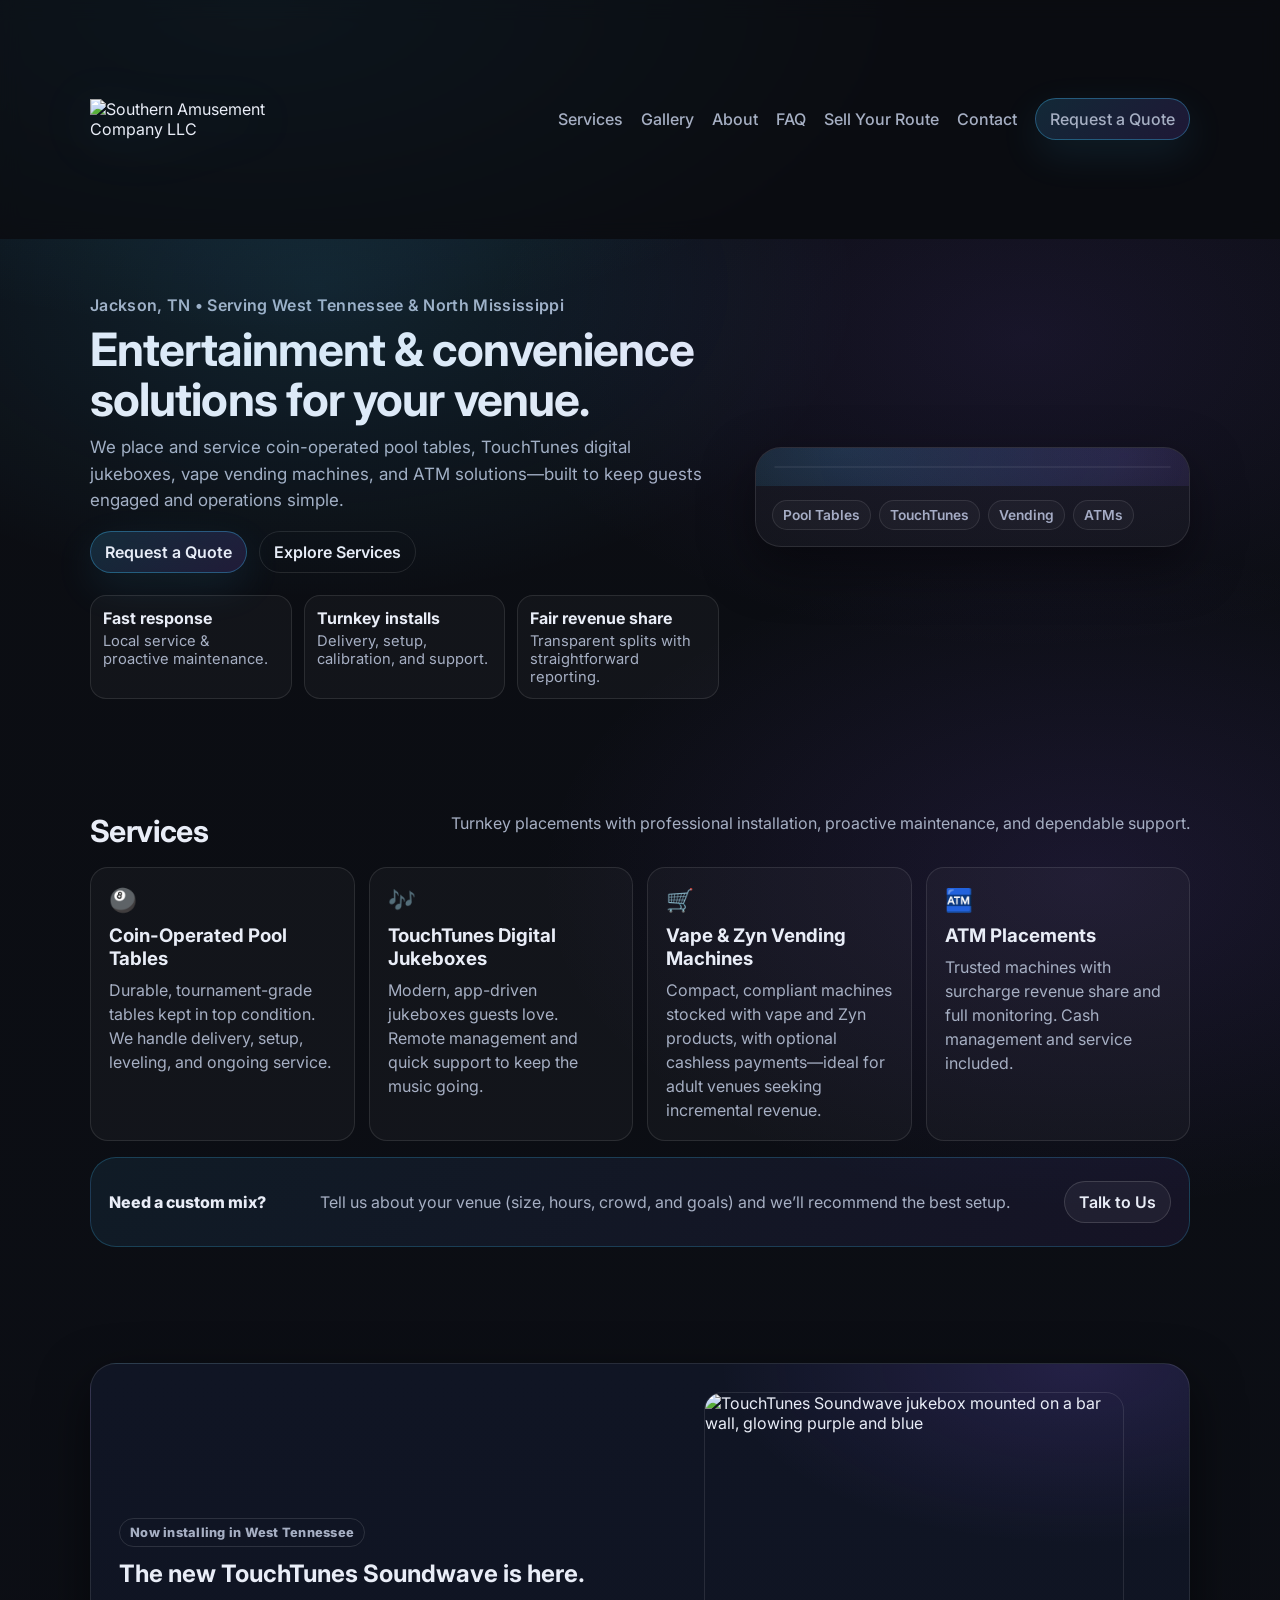
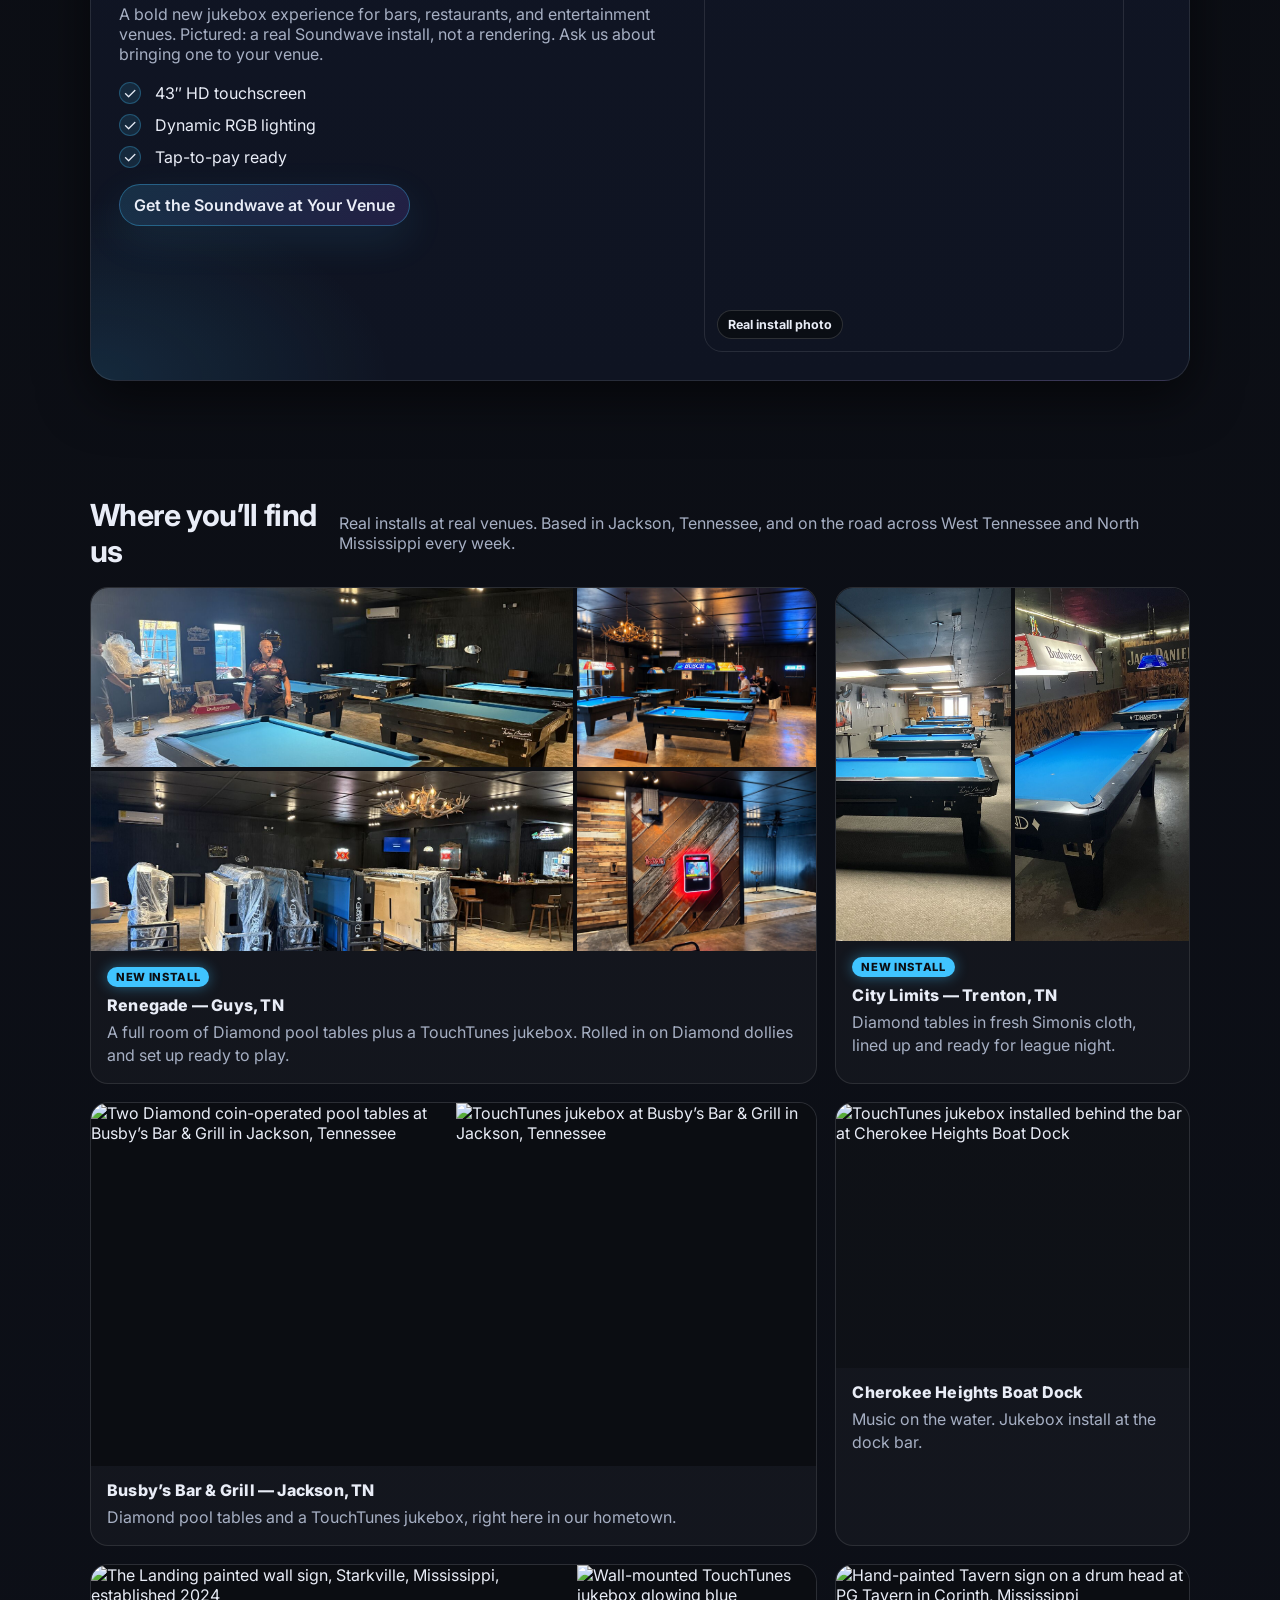
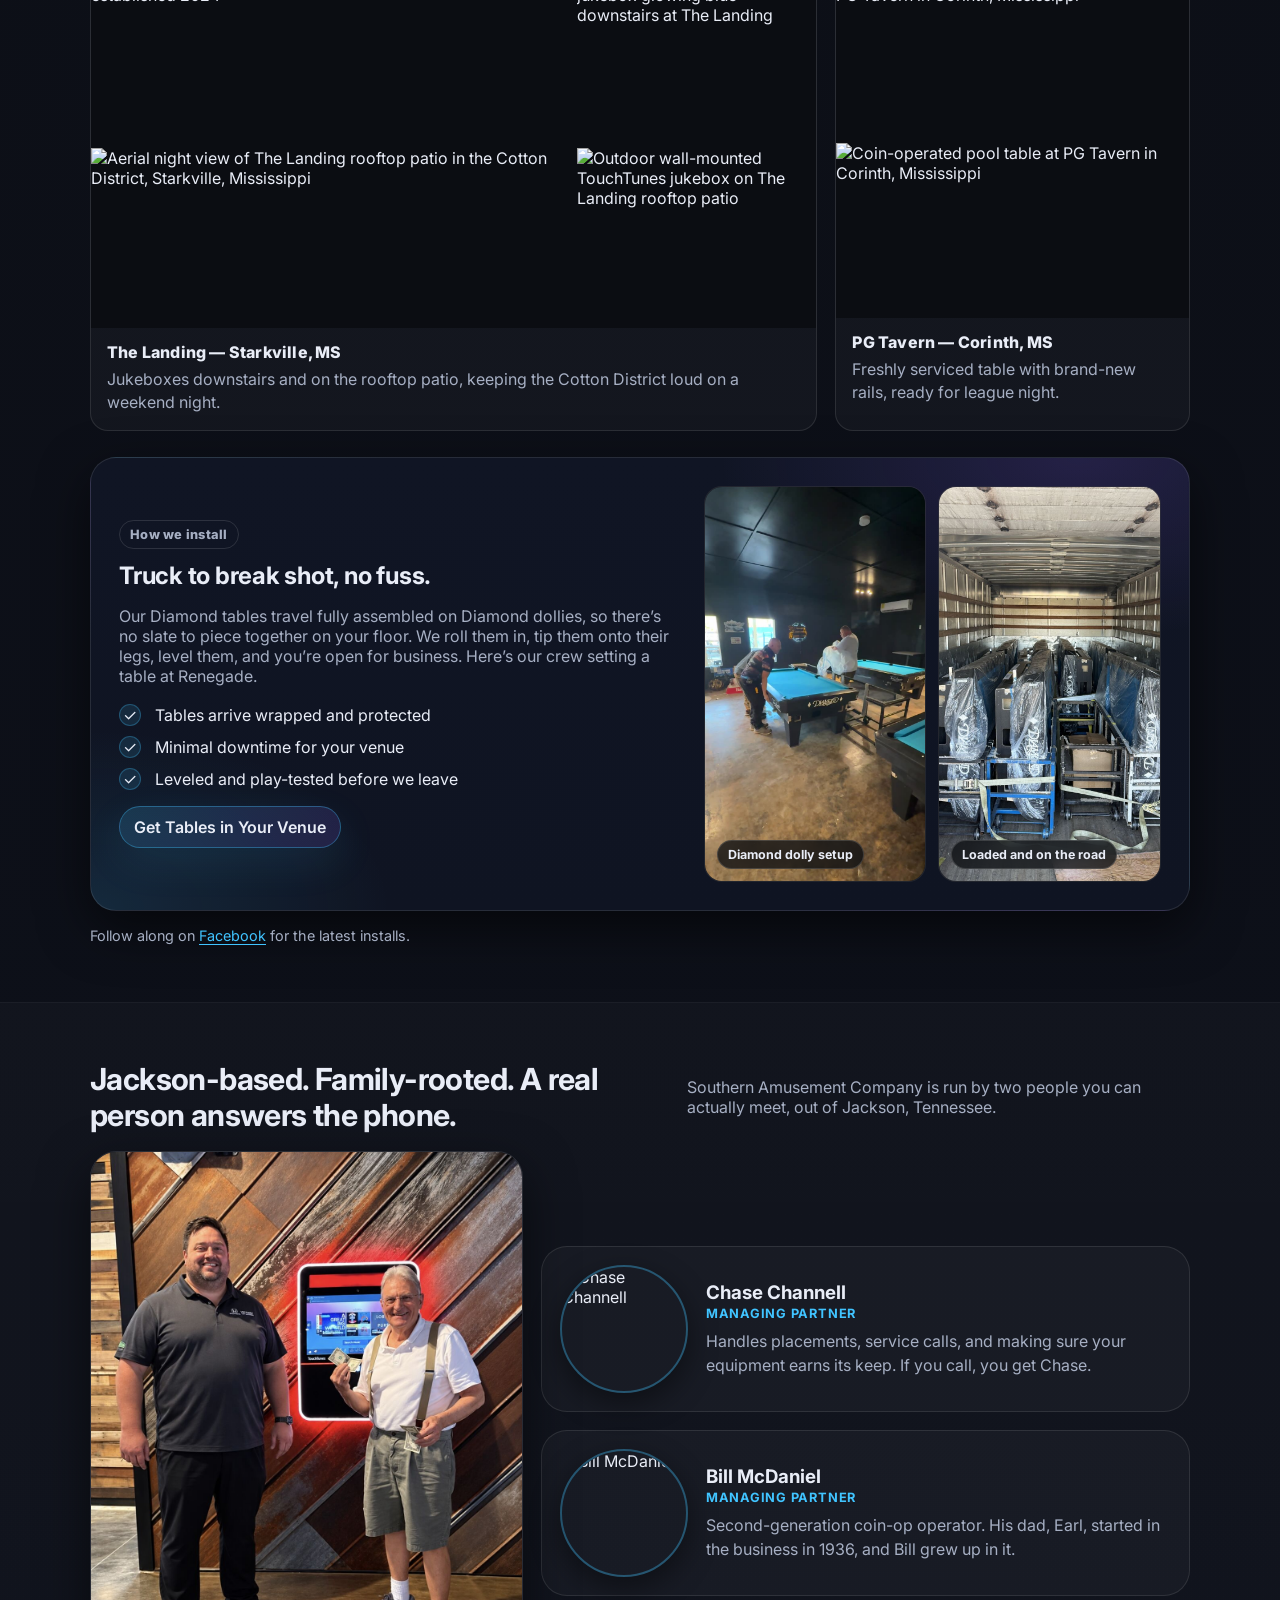
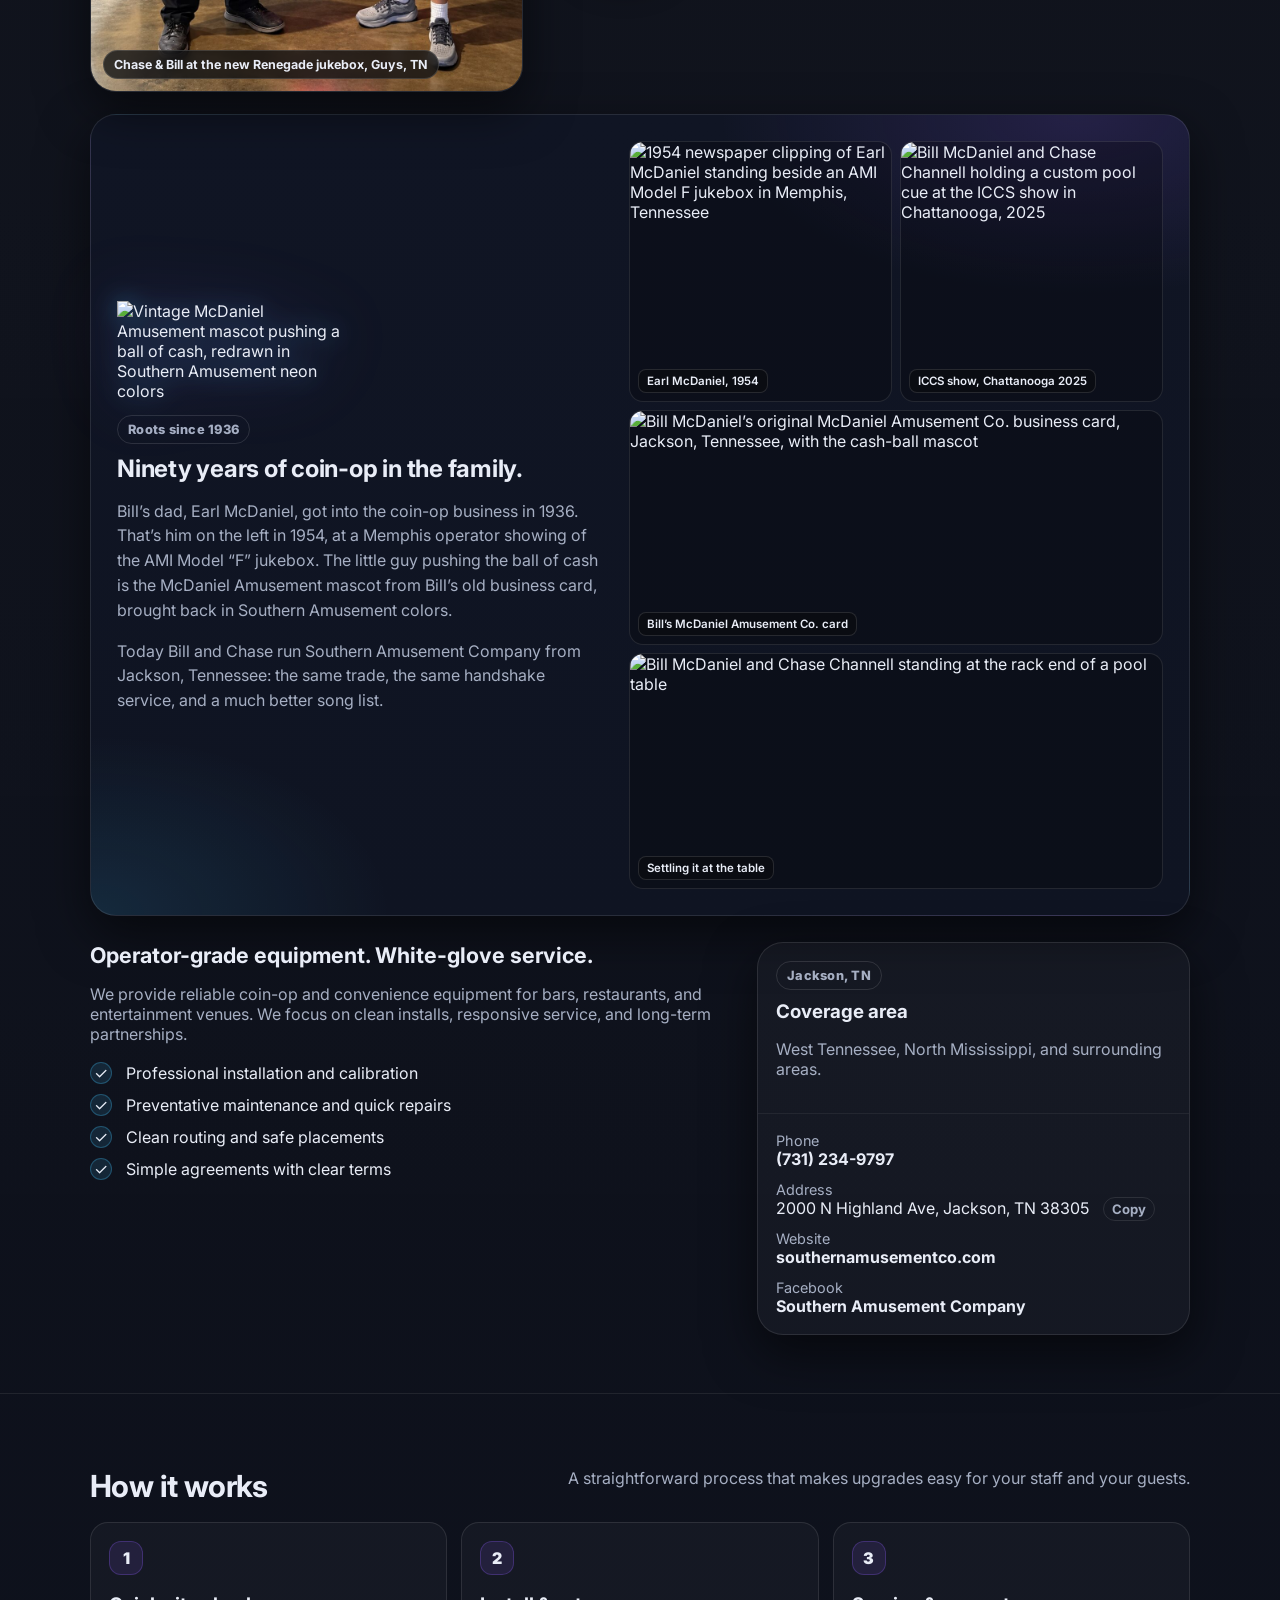
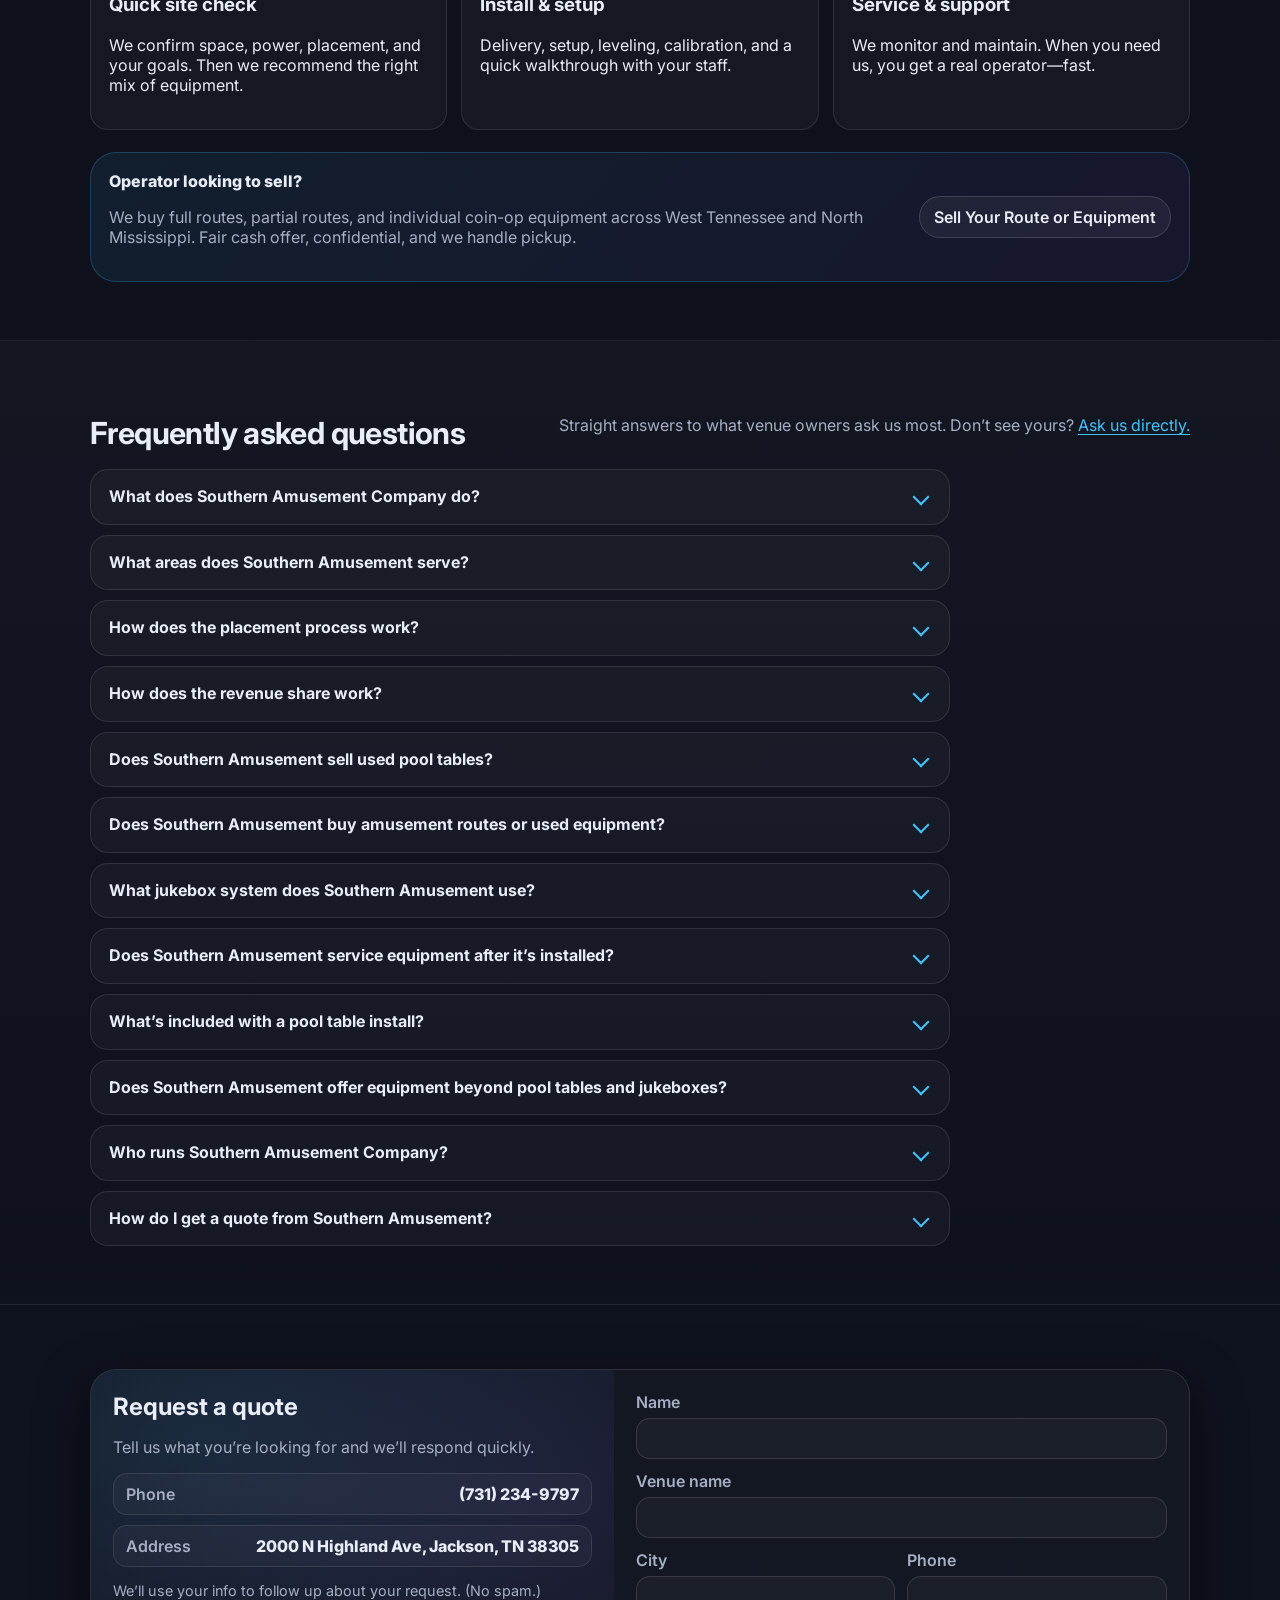
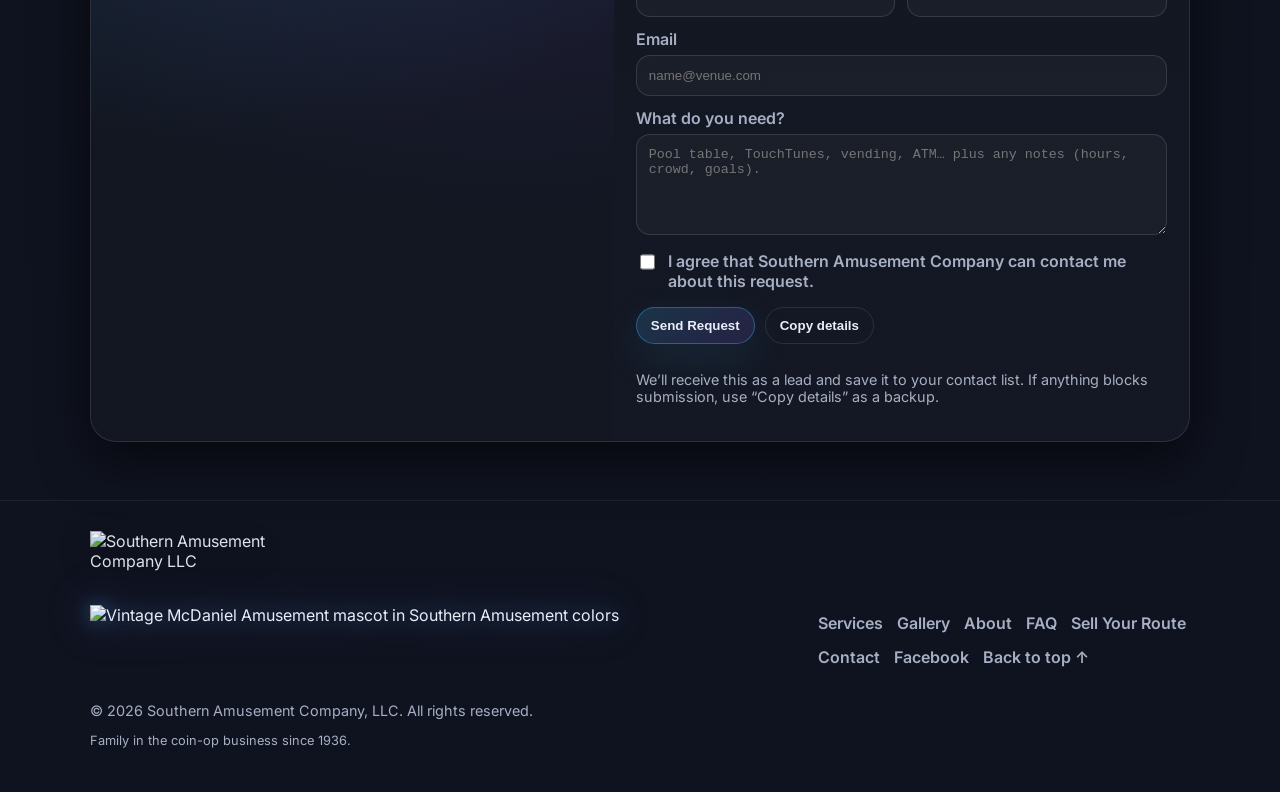
==== commit 16a64c19: "Add Renegade and City Limits installs, Diamond dolly setup video, and Chase & Bill photo - Gallery: " ====
--- a/index.html
+++ b/index.html
@@ -430,6 +430,32 @@
 
         <div class="gallery-grid">
           <figure class="media-card media-card-wide">
+            <div class="media-card-img collage collage-4">
+              <img src="/assets/img/gallery/renegade-tables-set.jpg" alt="Five Diamond coin-operated pool tables with Simonis cloth freshly set up at Renegade in Guys, Tennessee" loading="lazy" />
+              <img src="/assets/img/gallery/renegade-tables-arrive.jpg" alt="Diamond pool tables arriving on dollies, still wrapped, inside Renegade in Guys, Tennessee" loading="lazy" />
+              <img src="/assets/img/gallery/renegade-pool-room.jpg" alt="Players shooting pool under beer-sign lights and an antler chandelier in the Renegade pool room" loading="lazy" />
+              <img src="/assets/img/gallery/renegade-jukebox-install.jpg" alt="TouchTunes jukebox glowing red on a reclaimed-wood wall next to the stage at Renegade" loading="lazy" />
+            </div>
+            <figcaption class="media-card-cap">
+              <div class="media-card-badge">New install</div>
+              <div class="media-card-title">Renegade &mdash; Guys, TN</div>
+              <div class="media-card-text muted">A full room of Diamond pool tables plus a TouchTunes jukebox. Rolled in on Diamond dollies and set up ready to play.</div>
+            </figcaption>
+          </figure>
+
+          <figure class="media-card">
+            <div class="media-card-img collage collage-2 collage-tall">
+              <img src="/assets/img/gallery/city-limits-tables-row.jpg" alt="A row of coin-operated pool tables with fresh blue Simonis cloth at City Limits in Trenton, Tennessee" loading="lazy" />
+              <img src="/assets/img/gallery/city-limits-budweiser-table.jpg" alt="Diamond pool table under a Budweiser pool light at City Limits in Trenton, Tennessee" loading="lazy" />
+            </div>
+            <figcaption class="media-card-cap">
+              <div class="media-card-badge">New install</div>
+              <div class="media-card-title">City Limits &mdash; Trenton, TN</div>
+              <div class="media-card-text muted">Diamond tables in fresh Simonis cloth, lined up and ready for league night.</div>
+            </figcaption>
+          </figure>
+
+          <figure class="media-card media-card-wide">
             <div class="media-card-img collage collage-2">
               <img src="/assets/img/gallery/busbys-pool-tables.jpg" alt="Two Diamond coin-operated pool tables at Busby&rsquo;s Bar &amp; Grill in Jackson, Tennessee" loading="lazy" />
               <img src="/assets/img/gallery/busbys-jukebox.jpg" alt="TouchTunes jukebox at Busby&rsquo;s Bar &amp; Grill in Jackson, Tennessee" loading="lazy" />
@@ -475,6 +501,31 @@
           </figure>
         </div>
 
+
+        <div class="promo setup-promo">
+          <div class="promo-copy">
+            <div class="badge">How we install</div>
+            <h3>Truck to break shot, no fuss.</h3>
+            <p class="muted">Our Diamond tables travel fully assembled on Diamond dollies, so there&rsquo;s no slate to piece together on your floor. We roll them in, tip them onto their legs, level them, and you&rsquo;re open for business. Here&rsquo;s our crew setting a table at Renegade.</p>
+            <ul class="checklist">
+              <li><span class="check" aria-hidden="true">&check;</span> Tables arrive wrapped and protected</li>
+              <li><span class="check" aria-hidden="true">&check;</span> Minimal downtime for your venue</li>
+              <li><span class="check" aria-hidden="true">&check;</span> Leveled and play-tested before we leave</li>
+            </ul>
+            <a class="btn btn-primary" href="#contact">Get Tables in Your Venue</a>
+          </div>
+          <div class="setup-media">
+            <figure class="promo-media">
+              <video src="/assets/video/diamond-dolly-setup.mp4" poster="/assets/video/diamond-dolly-setup-poster.jpg" autoplay muted loop playsinline preload="metadata" aria-label="Video: the Southern Amusement crew tipping a Diamond pool table off its dolly and onto its legs at Renegade in Guys, Tennessee"></video>
+              <figcaption class="promo-cap">Diamond dolly setup</figcaption>
+            </figure>
+            <figure class="promo-media">
+              <img src="/assets/img/gallery/diamond-tables-truck.jpg" alt="Diamond pool tables wrapped and strapped on dollies in the back of a box truck" loading="lazy" />
+              <figcaption class="promo-cap">Loaded and on the road</figcaption>
+            </figure>
+          </div>
+        </div>
+
         <p class="tiny muted gallery-foot">Follow along on <a class="text-link" href="https://www.facebook.com/p/Southern-Amusement-Company-61578609703677/" target="_blank" rel="noopener">Facebook</a> for the latest installs.</p>
       </div>
     </section>
@@ -486,6 +537,11 @@
           <p class="muted">Southern Amusement Company is run by two people you can actually meet, out of Jackson, Tennessee.</p>
         </div>
 
+        <div class="team-wrap">
+          <figure class="team-feature">
+            <img src="/assets/img/team/bill-chase-renegade-jukebox.jpg" alt="Chase Channell and Bill McDaniel smiling beside the new TouchTunes jukebox at Renegade in Guys, Tennessee, Bill holding a couple of two-dollar bills" loading="lazy" />
+            <figcaption>Chase &amp; Bill at the new Renegade jukebox, Guys, TN</figcaption>
+          </figure>
         <div class="team">
           <article class="team-card">
             <img class="team-photo" src="/assets/img/team/chase-channell.jpg" alt="Chase Channell" loading="lazy" />
@@ -504,6 +560,7 @@
               <p class="muted">Second-generation coin-op operator. His dad, Earl, started in the business in 1936, and Bill grew up in it.</p>
             </div>
           </article>
+        </div>
         </div>
 
         <div class="story">
--- a/assets/css/style.css
+++ b/assets/css/style.css
@@ -996,3 +996,116 @@
   .nav-links a.btn{ justify-content:center; }
   .brand-mascot{ display:block; height: 100px; }
 }
+
+/* Lead form: success panel shown in place of the form after a submit */
+.form-success{
+  padding: 34px 26px;
+  display:flex;
+  flex-direction:column;
+  align-items:center;
+  text-align:center;
+  gap: 8px;
+  background: rgba(0,0,0,.08);
+  outline: none;
+}
+.form-success-icon{
+  width: 64px; height: 64px;
+  border-radius: 999px;
+  display:flex; align-items:center; justify-content:center;
+  font-size: 1.8rem;
+  font-weight: 900;
+  color: var(--text);
+  background: linear-gradient(135deg, rgba(64,196,255,.22), rgba(139,92,246,.22));
+  border: 1px solid rgba(64,196,255,.45);
+  box-shadow: 0 0 0 8px rgba(64,196,255,.08), 0 14px 40px rgba(64,196,255,.18);
+  margin-bottom: 6px;
+}
+.form-success h3{ margin: 0; font-size: 1.4rem; letter-spacing: -0.01em; }
+.form-success p{ margin: 0; color: var(--muted); line-height: 1.55; max-width: 420px; }
+.form-success .btn{ margin-top: 12px; }
+button:disabled{ opacity: .6; cursor: not-allowed; transform: none; }
+.form[hidden]{ display:none; }
+
+/* New-install badge on gallery cards */
+.media-card-badge{
+  display:inline-block;
+  margin-bottom: 8px;
+  padding: 3px 9px;
+  border-radius: 999px;
+  font-size: .7rem;
+  font-weight: 800;
+  letter-spacing: .06em;
+  text-transform: uppercase;
+  color: var(--bg);
+  background: var(--accent);
+  box-shadow: 0 0 14px rgba(64,196,255,.45);
+}
+/* Two portrait photos side by side in a single-width card */
+.media-card-img.collage-tall{ aspect-ratio: 1 / 1; }
+.collage-4 img:nth-child(3){ object-position: center 40%; }
+
+/* Install video + truck photo */
+.setup-promo{ margin-top: 26px; }
+.setup-promo h3{ margin: 0 0 10px; font-size: 1.5rem; letter-spacing: -0.01em; }
+.setup-media{
+  display:grid;
+  grid-template-columns: 1fr 1fr;
+  gap: 12px;
+}
+.setup-media .promo-media{
+  width:100%;
+  aspect-ratio: 9 / 16;
+  max-height: 520px;
+  background: rgba(0,0,0,.35);
+}
+.setup-media video{
+  width:100%;
+  height:100%;
+  object-fit:cover;
+  display:block;
+}
+@media (max-width: 520px){
+  .setup-media{ gap: 8px; }
+  .setup-media .promo-cap{ left:8px; bottom:8px; font-size:.68rem; padding:4px 8px; }
+}
+
+/* About: Chase & Bill feature photo beside team cards */
+.team-wrap{
+  display:grid;
+  grid-template-columns: minmax(0, .8fr) minmax(0, 1.2fr);
+  gap: 18px;
+  align-items: stretch;
+  margin: 8px 0 22px;
+}
+.team-wrap .team{
+  grid-template-columns: 1fr;
+  margin: 0;
+  align-content: center;
+}
+.team-feature{
+  position:relative;
+  margin:0;
+  overflow:hidden;
+  border-radius: var(--radius2);
+  border: 1px solid var(--border);
+  aspect-ratio: 4 / 5;
+  box-shadow: var(--shadow);
+}
+.team-feature img{ width:100%; height:100%; object-fit:cover; object-position: center 35%; display:block; }
+.team-feature figcaption{
+  position:absolute;
+  left:12px; bottom:12px;
+  max-width: calc(100% - 24px);
+  font-size:.78rem;
+  font-weight:700;
+  padding:6px 10px;
+  border-radius:999px;
+  color: var(--text);
+  background: rgba(10,12,16,.75);
+  border:1px solid rgba(255,255,255,.14);
+  backdrop-filter: blur(6px);
+}
+@media (max-width: 900px){
+  .team-wrap{ grid-template-columns: 1fr; }
+  .team-feature{ max-width: 520px; width:100%; margin-inline:auto; }
+}
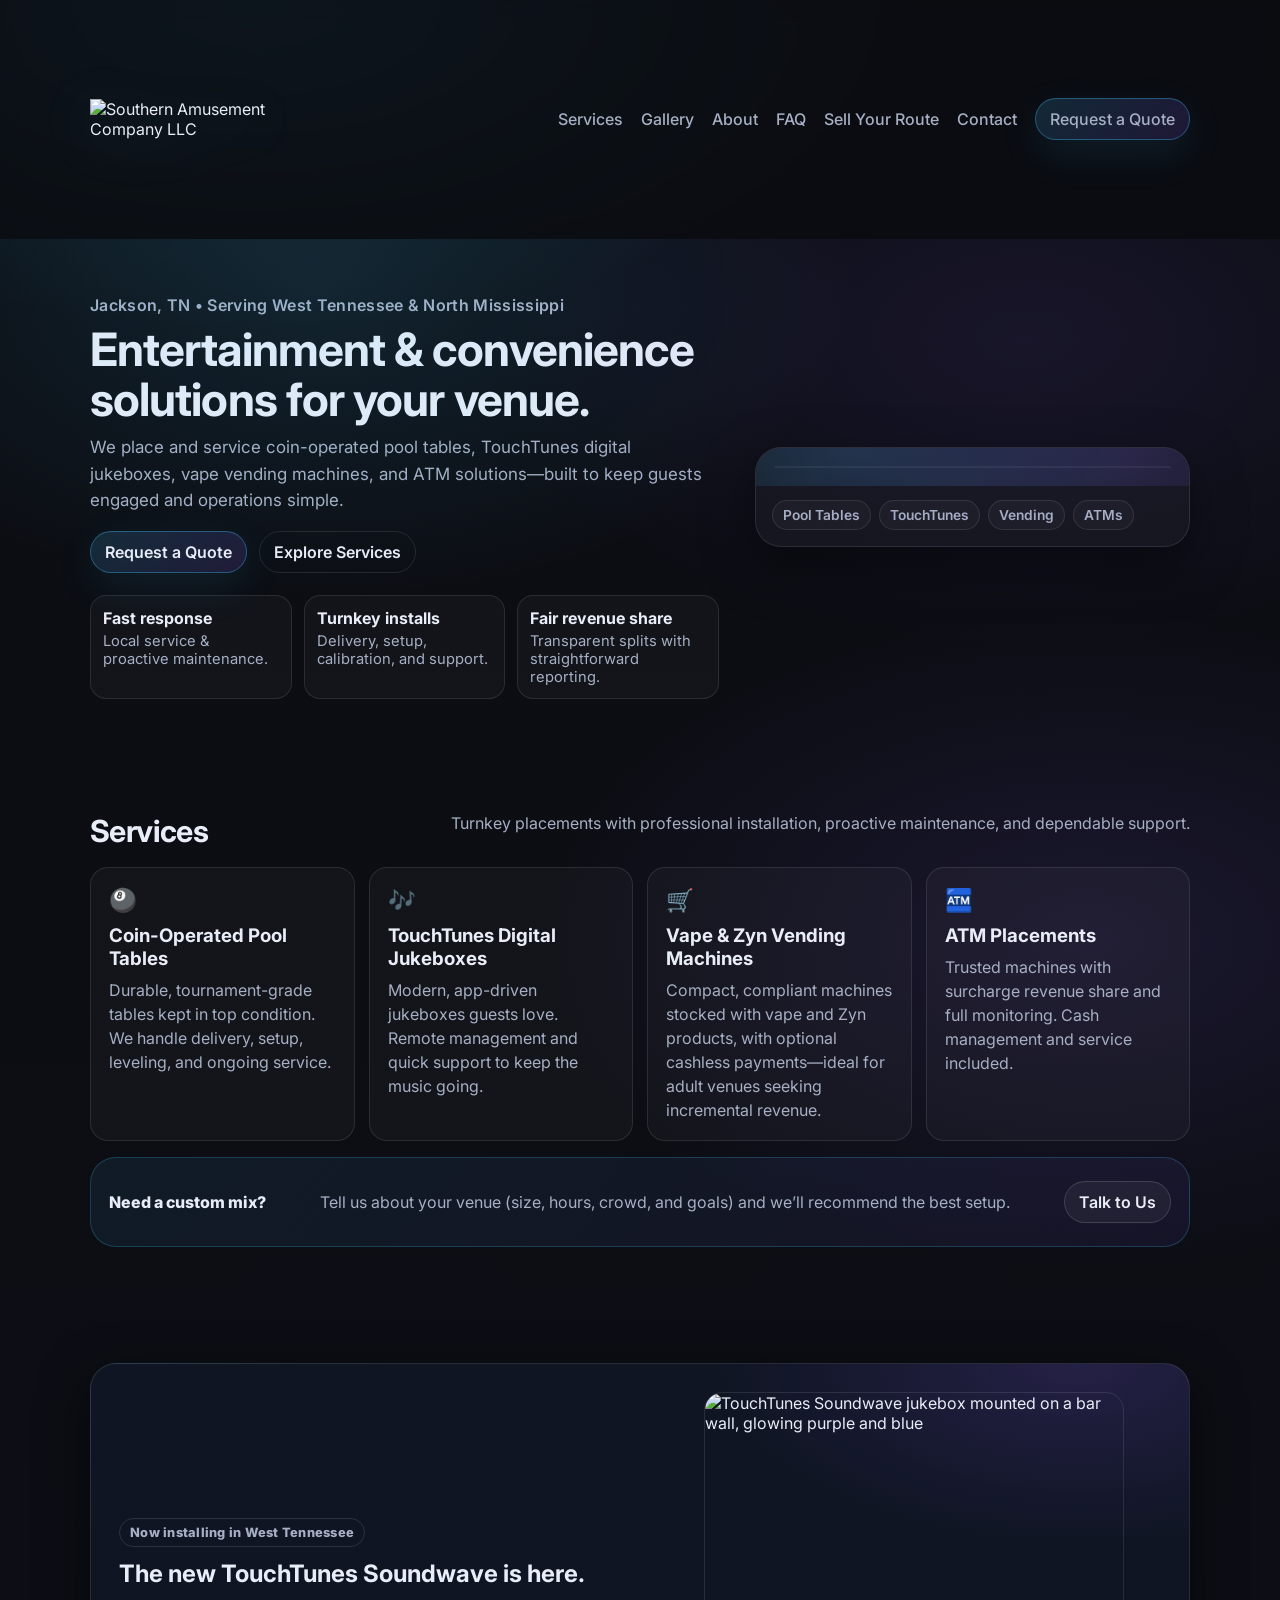
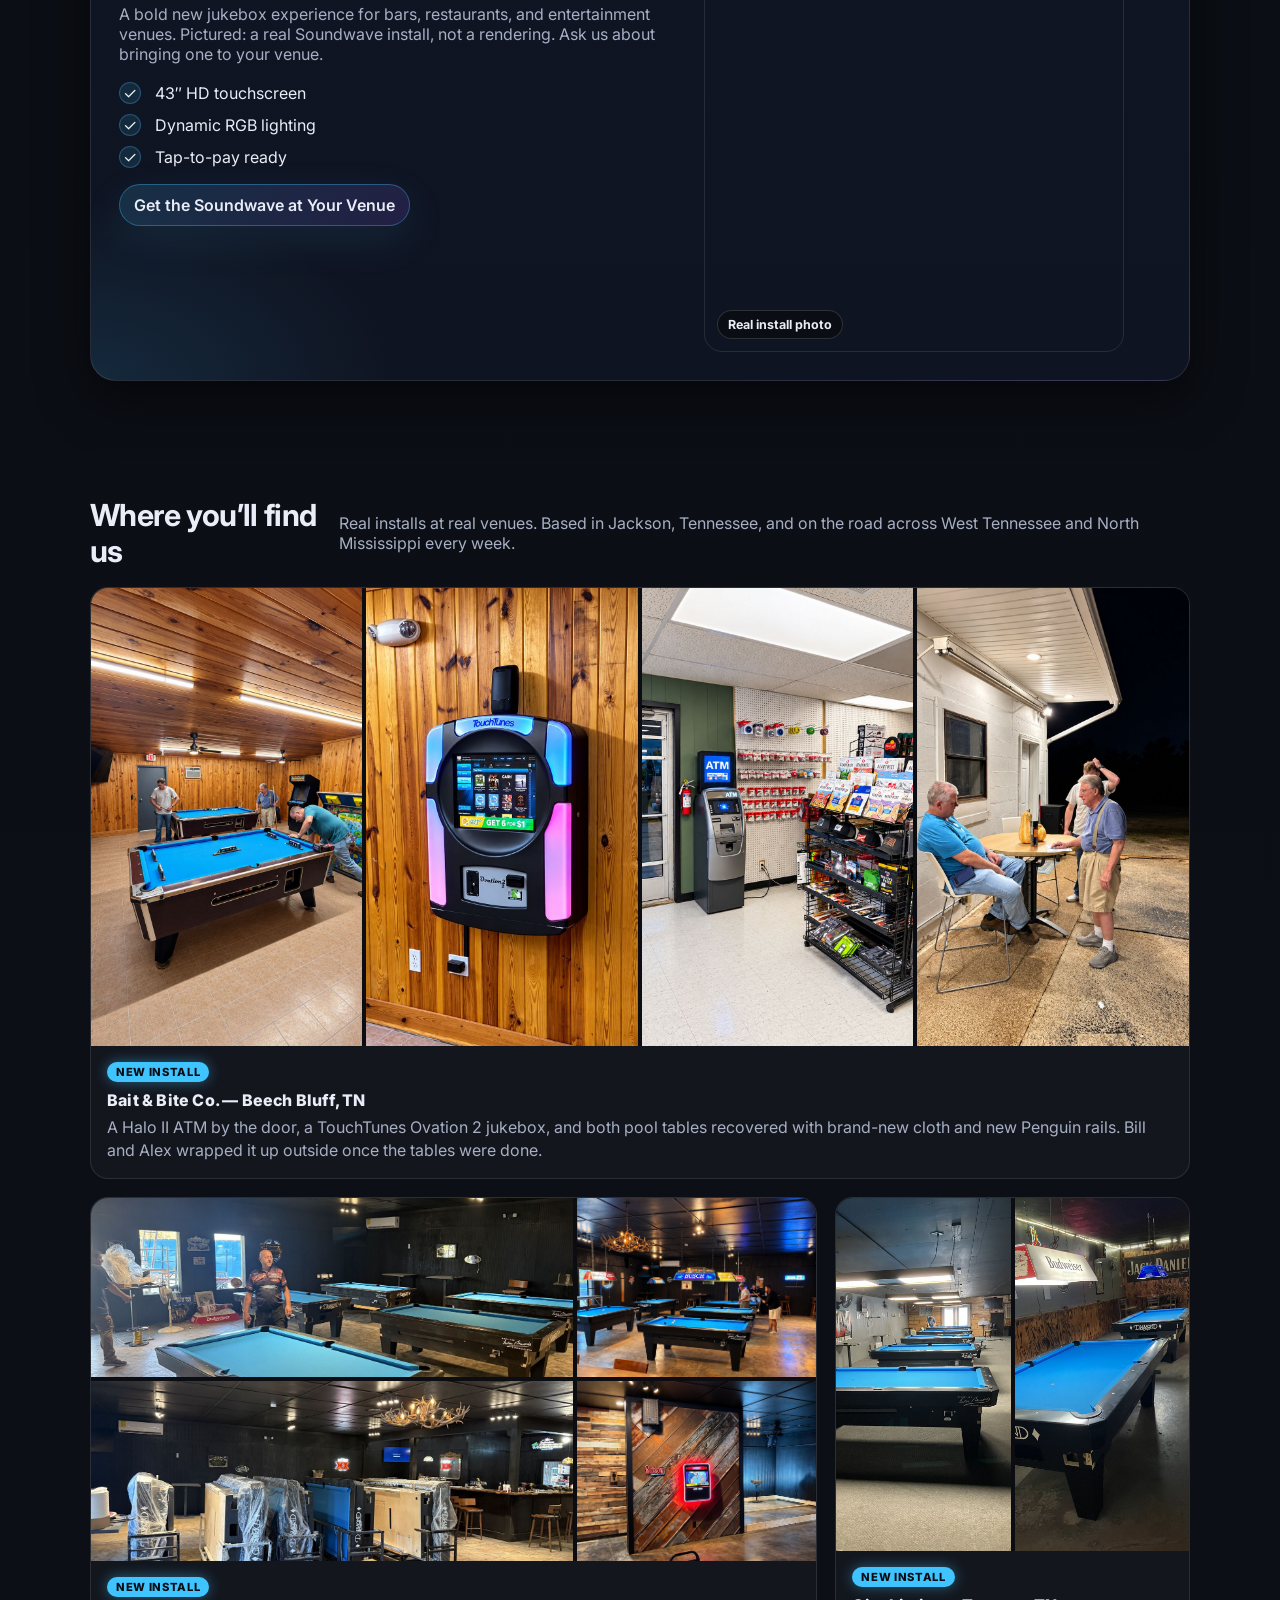
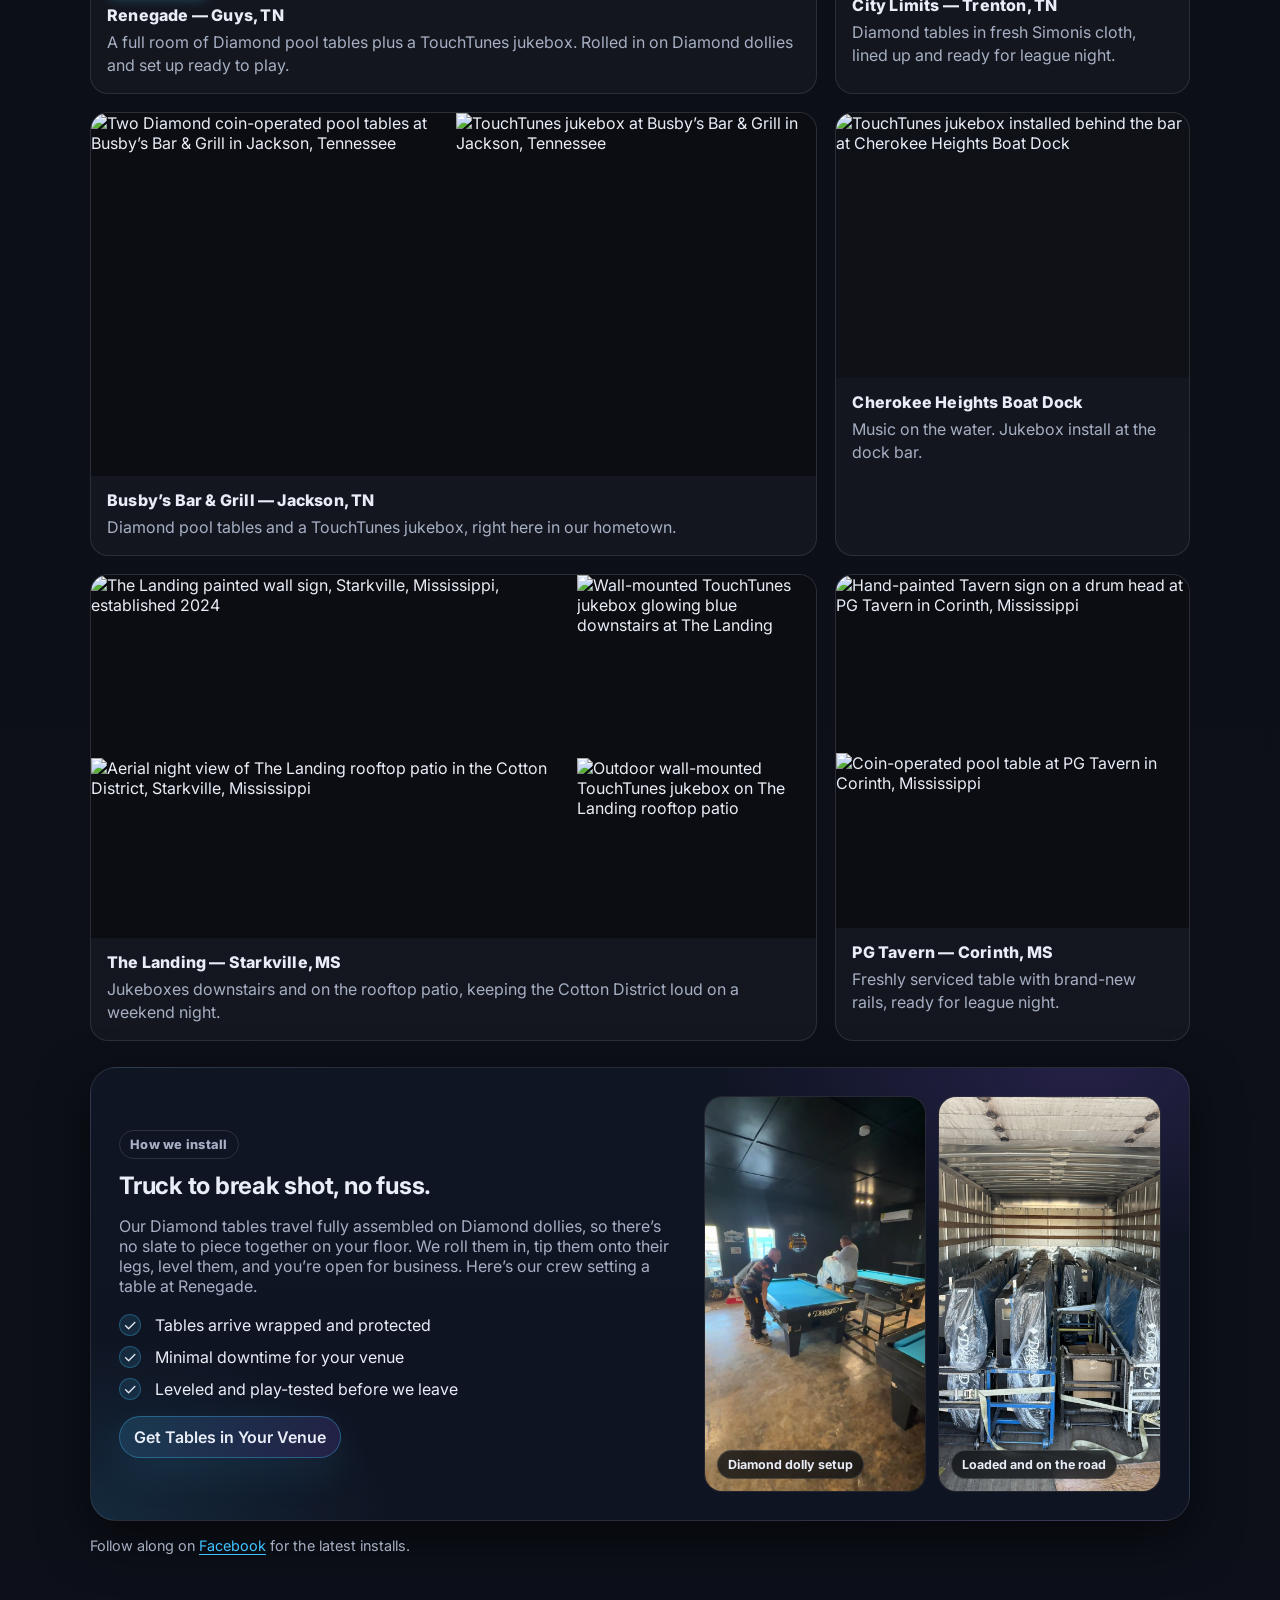
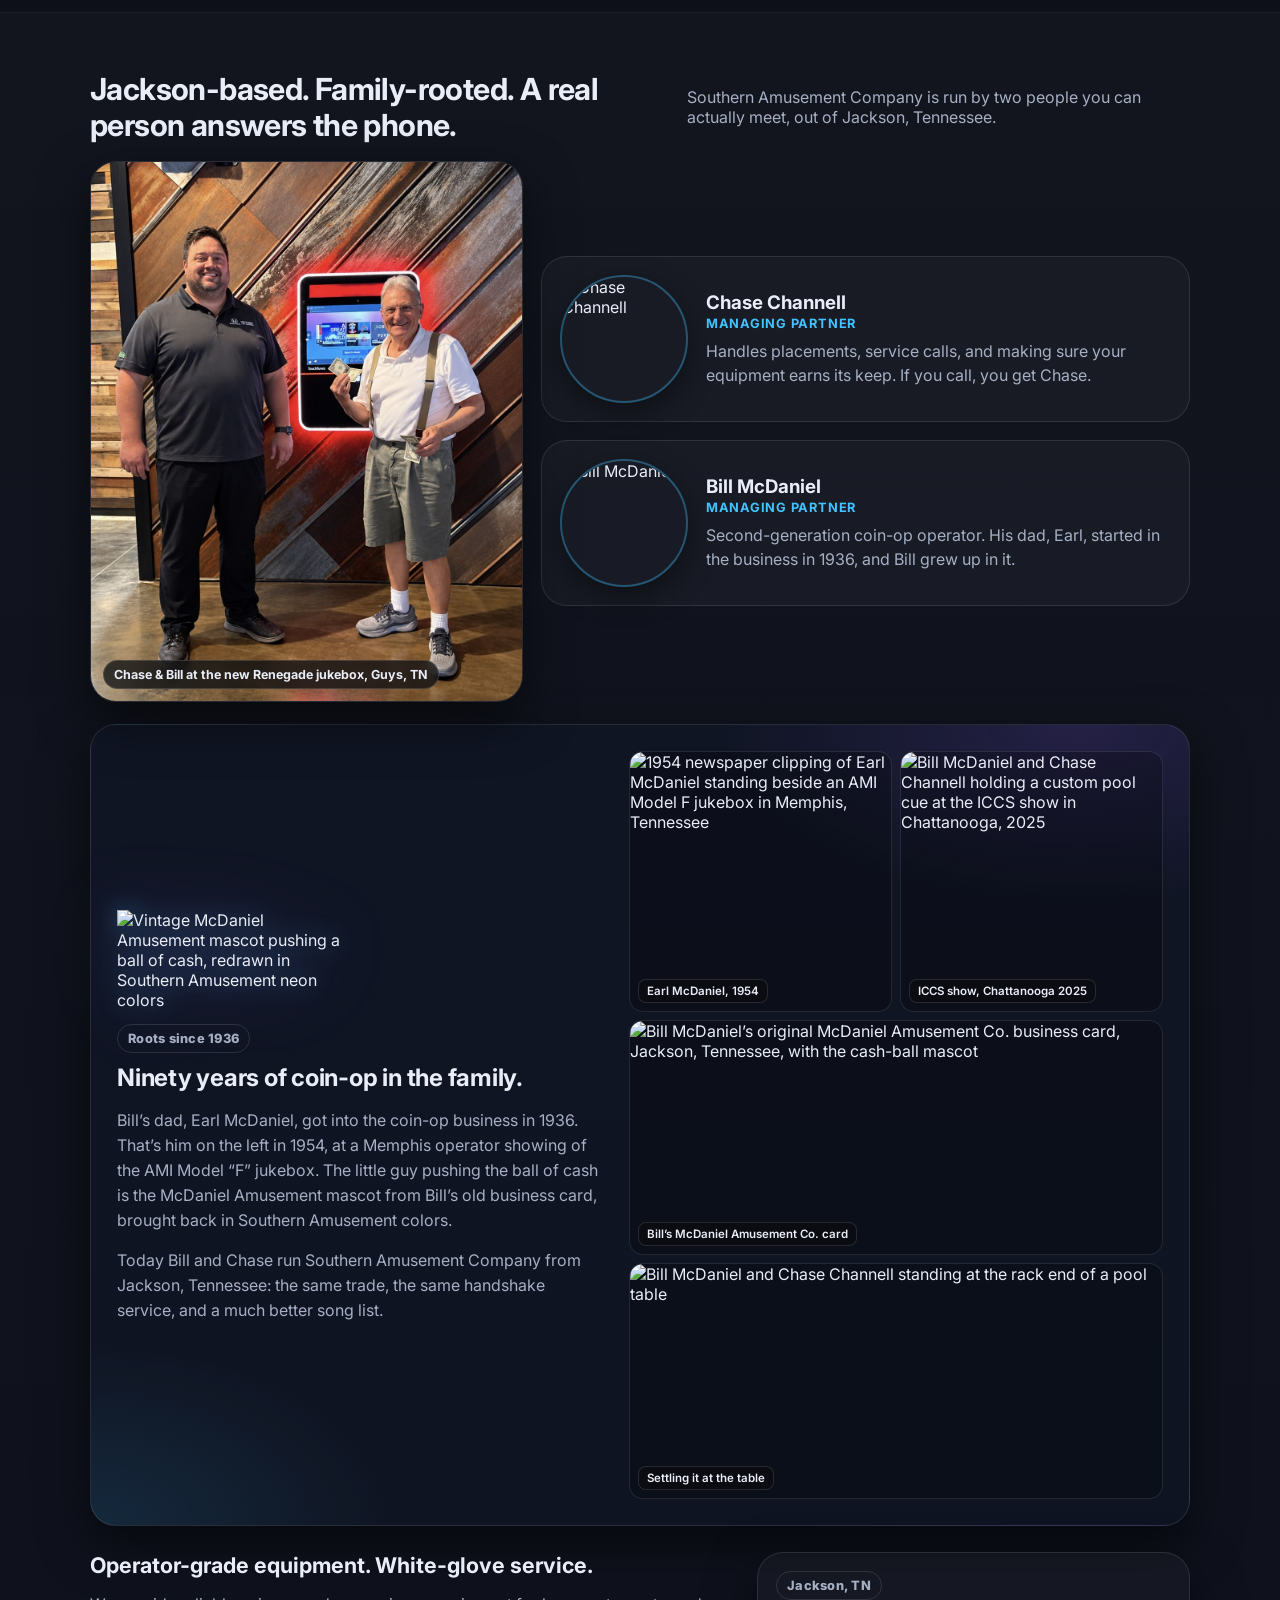
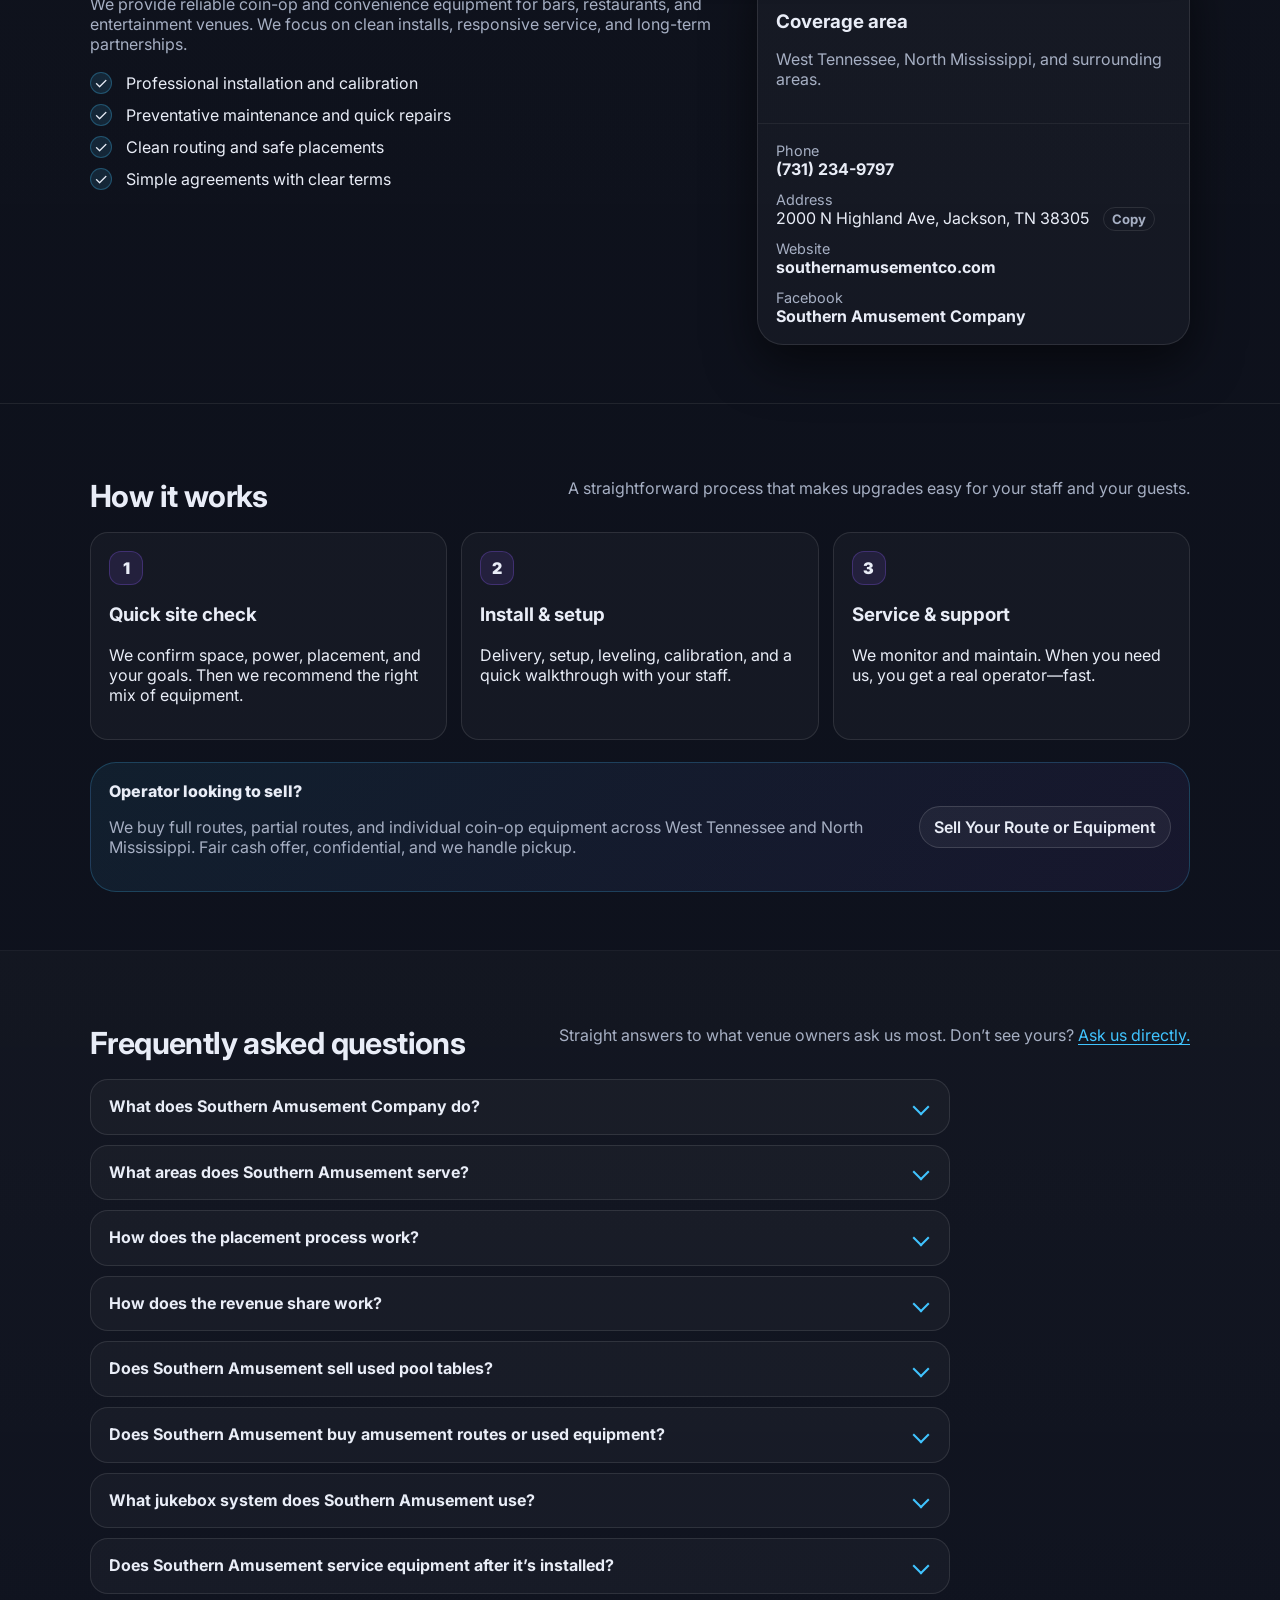
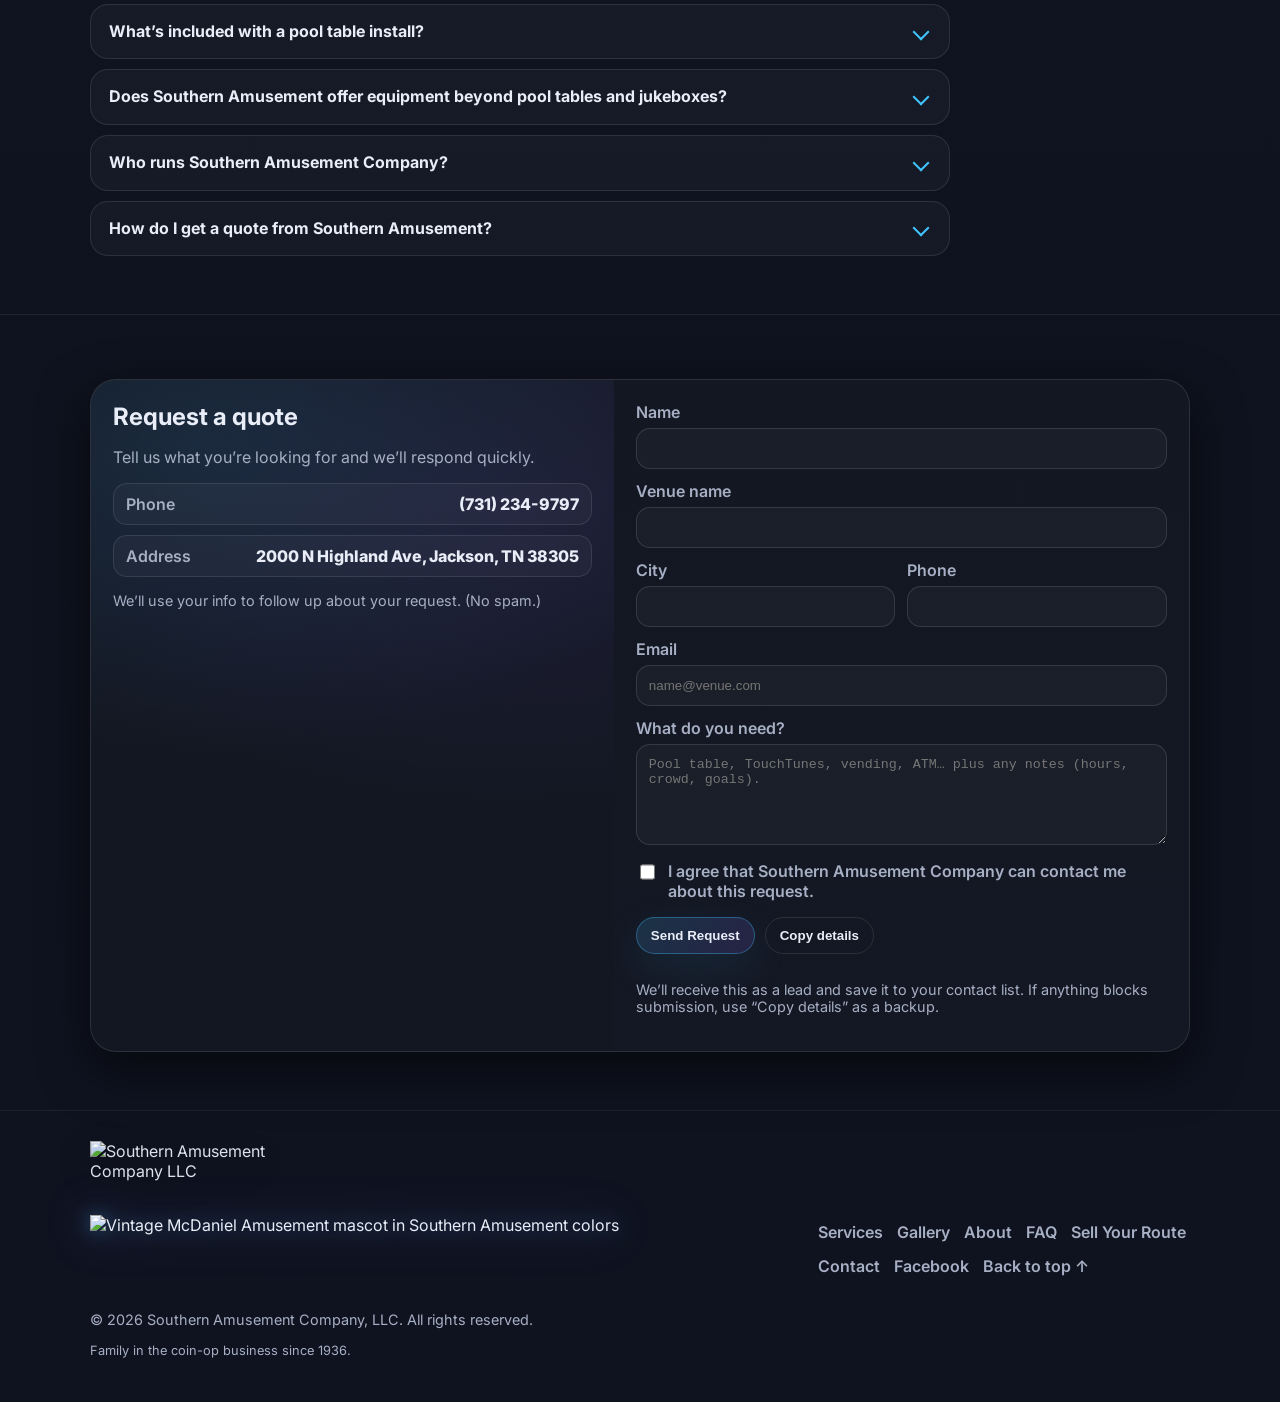
==== commit 3c39eb67: "Add Bait & Bite Co. (Beech Bluff, TN) install to the gallery Full-width card with the recovered pool" ====
--- a/index.html
+++ b/index.html
@@ -429,6 +429,20 @@
         </div>
 
         <div class="gallery-grid">
+          <figure class="media-card media-card-full">
+            <div class="media-card-img collage collage-4w">
+              <img src="/assets/img/gallery/bait-and-bite-pool-tables.jpg" alt="Two coin-operated pool tables with brand-new blue cloth and new Penguin rails being leveled in the wood-paneled game room at Bait &amp; Bite Co. in Beech Bluff, Tennessee" loading="lazy" />
+              <img src="/assets/img/gallery/bait-and-bite-ovation-jukebox.jpg" alt="TouchTunes Ovation 2 jukebox glowing blue and pink on a knotty-pine wall at Bait &amp; Bite Co." loading="lazy" />
+              <img src="/assets/img/gallery/bait-and-bite-halo-atm.jpg" alt="Halo II ATM installed by the front door of the Bait &amp; Bite Co. shop in Beech Bluff, Tennessee" loading="lazy" />
+              <img src="/assets/img/gallery/bait-and-bite-bill-alex.jpg" alt="Bill McDaniel and Alex talking outside Bait &amp; Bite Co. at night after the pool tables were recovered" loading="lazy" />
+            </div>
+            <figcaption class="media-card-cap">
+              <div class="media-card-badge">New install</div>
+              <div class="media-card-title">Bait &amp; Bite Co. &mdash; Beech Bluff, TN</div>
+              <div class="media-card-text muted">A Halo II ATM by the door, a TouchTunes Ovation 2 jukebox, and both pool tables recovered with brand-new cloth and new Penguin rails. Bill and Alex wrapped it up outside once the tables were done.</div>
+            </figcaption>
+          </figure>
+
           <figure class="media-card media-card-wide">
             <div class="media-card-img collage collage-4">
               <img src="/assets/img/gallery/renegade-tables-set.jpg" alt="Five Diamond coin-operated pool tables with Simonis cloth freshly set up at Renegade in Guys, Tennessee" loading="lazy" />
--- a/assets/css/style.css
+++ b/assets/css/style.css
@@ -1109,3 +1109,19 @@
   .team-wrap{ grid-template-columns: 1fr; }
   .team-feature{ max-width: 520px; width:100%; margin-inline:auto; }
 }
+
+/* Full-width gallery card: four portrait photos in a row */
+.media-card-full{ grid-column: 1 / -1; }
+.media-card-img.collage-4w{
+  aspect-ratio: 12 / 5;
+  grid-template-columns: repeat(4, 1fr);
+}
+.collage-4w img:nth-child(4){ object-position: 62% center; }
+@media (max-width: 900px){
+  .media-card-full{ grid-column: auto; }
+  .media-card-img.collage-4w{
+    aspect-ratio: 3 / 4;
+    grid-template-columns: 1fr 1fr;
+    grid-template-rows: 1fr 1fr;
+  }
+}
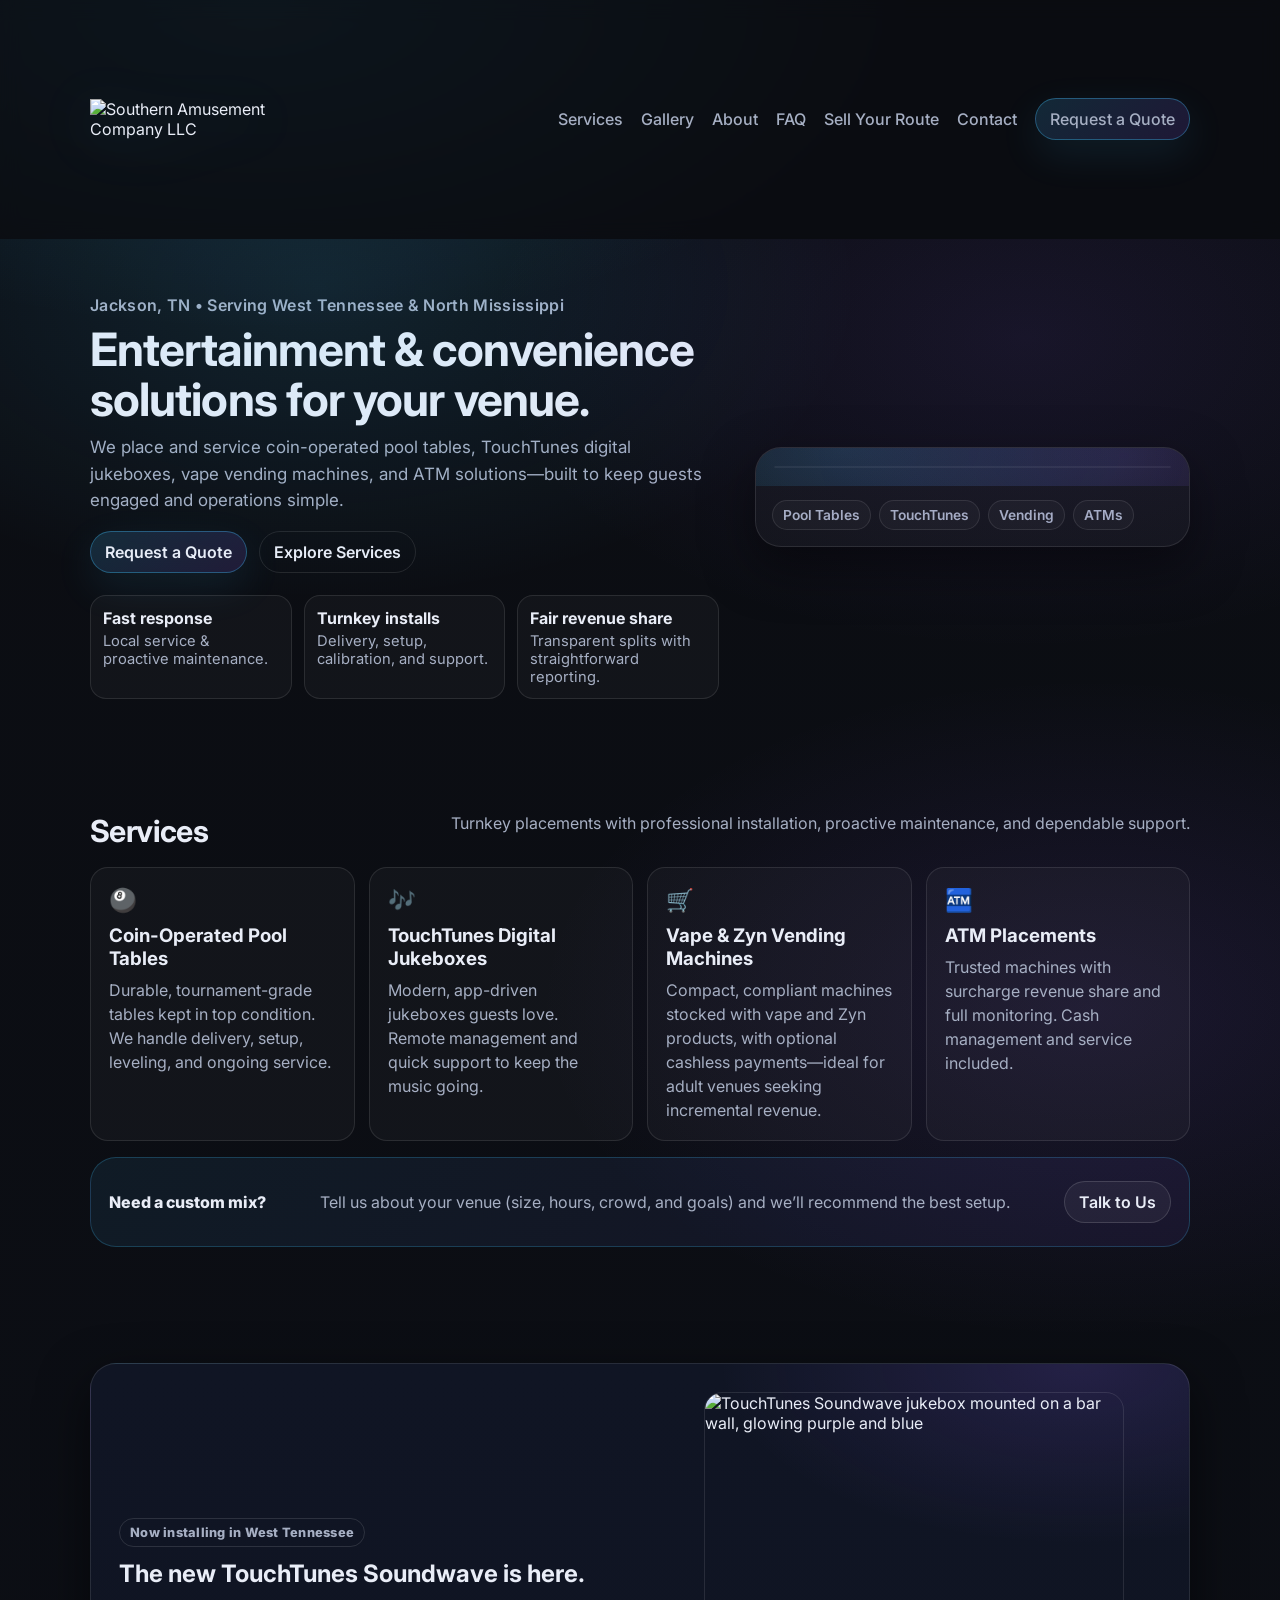
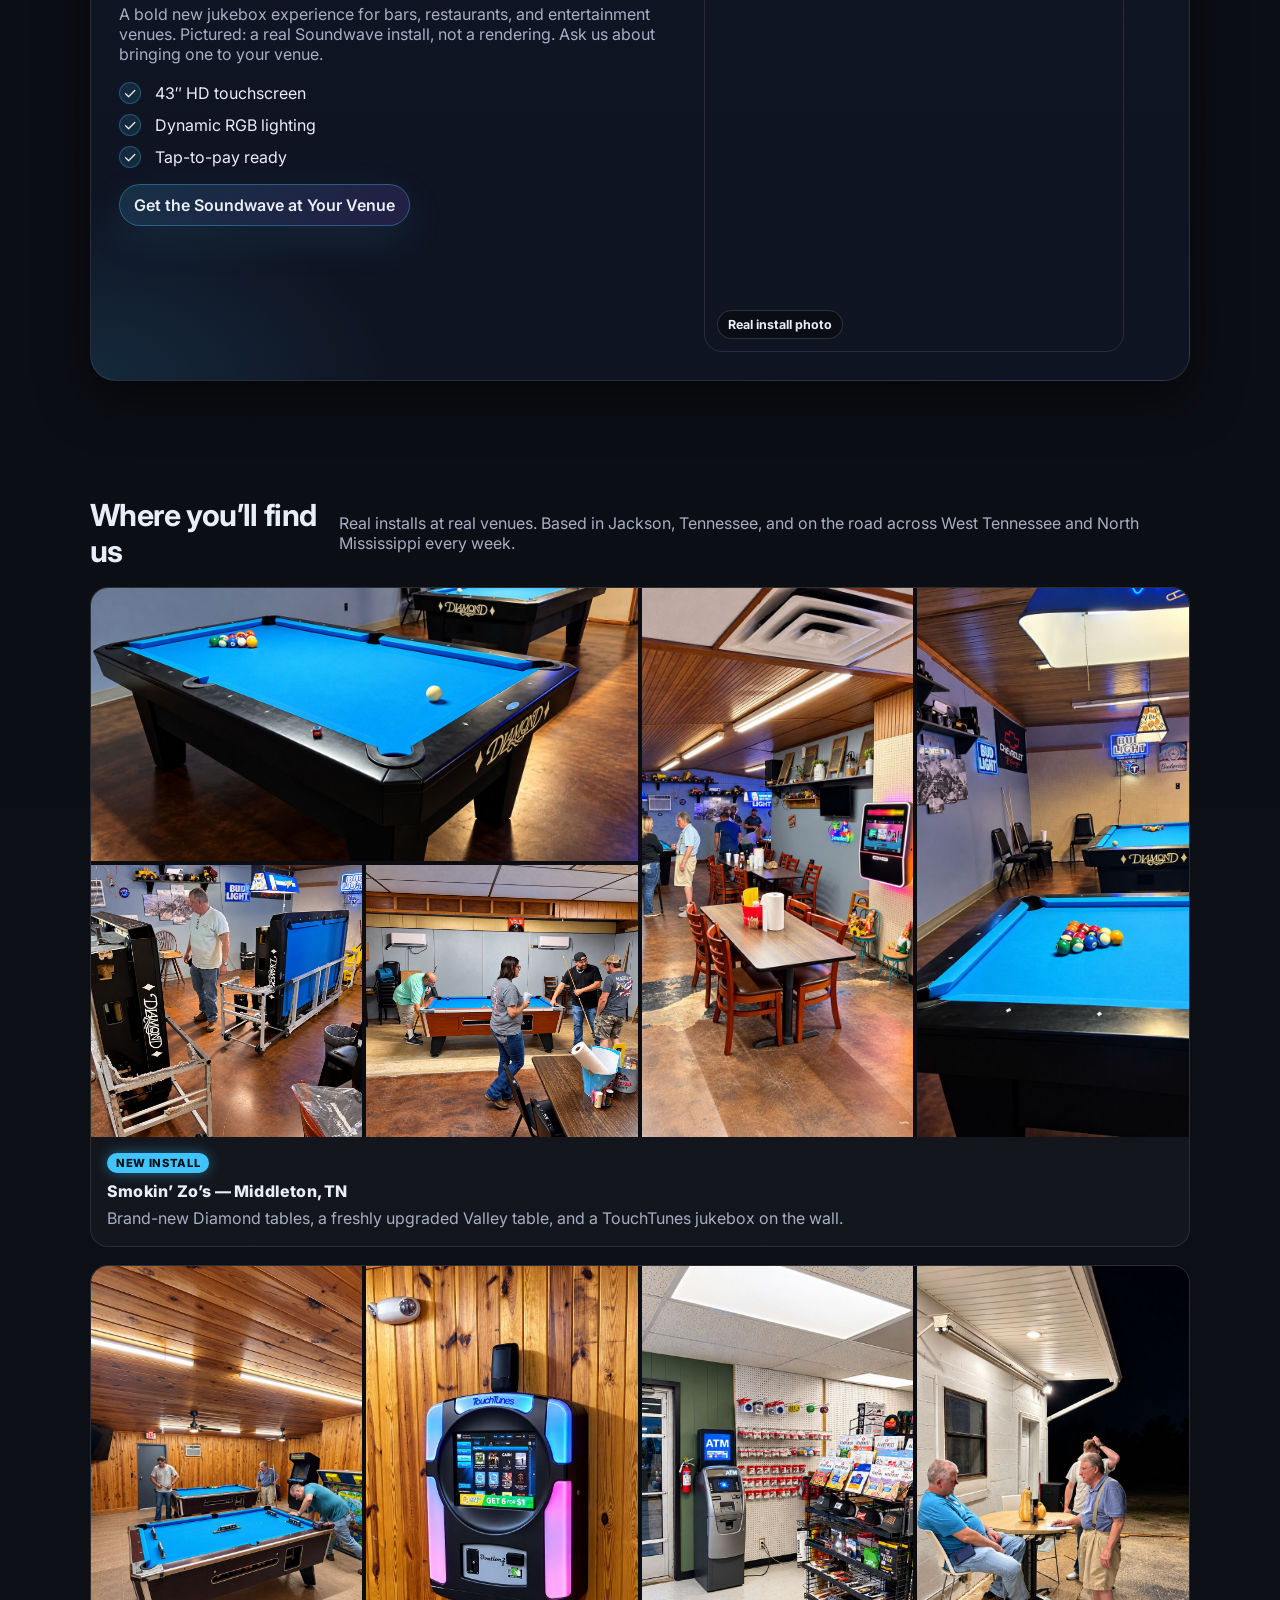
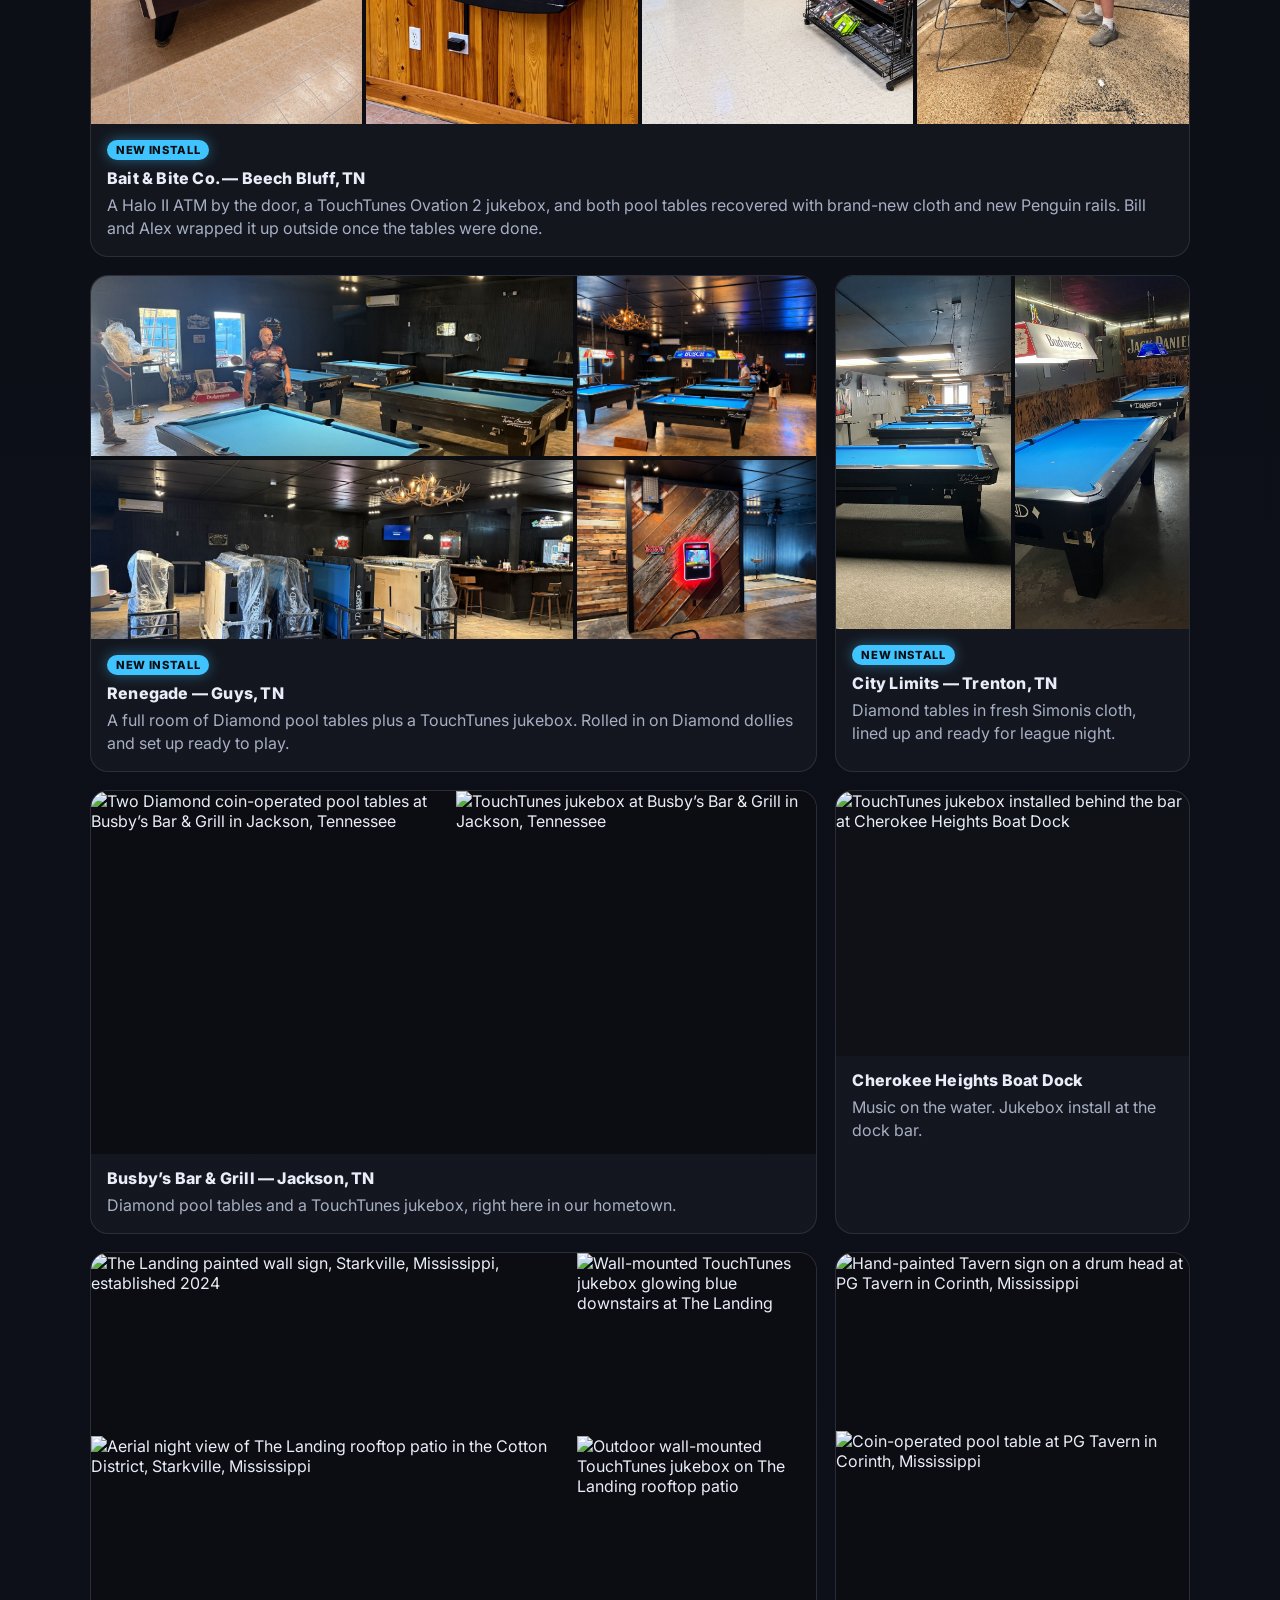
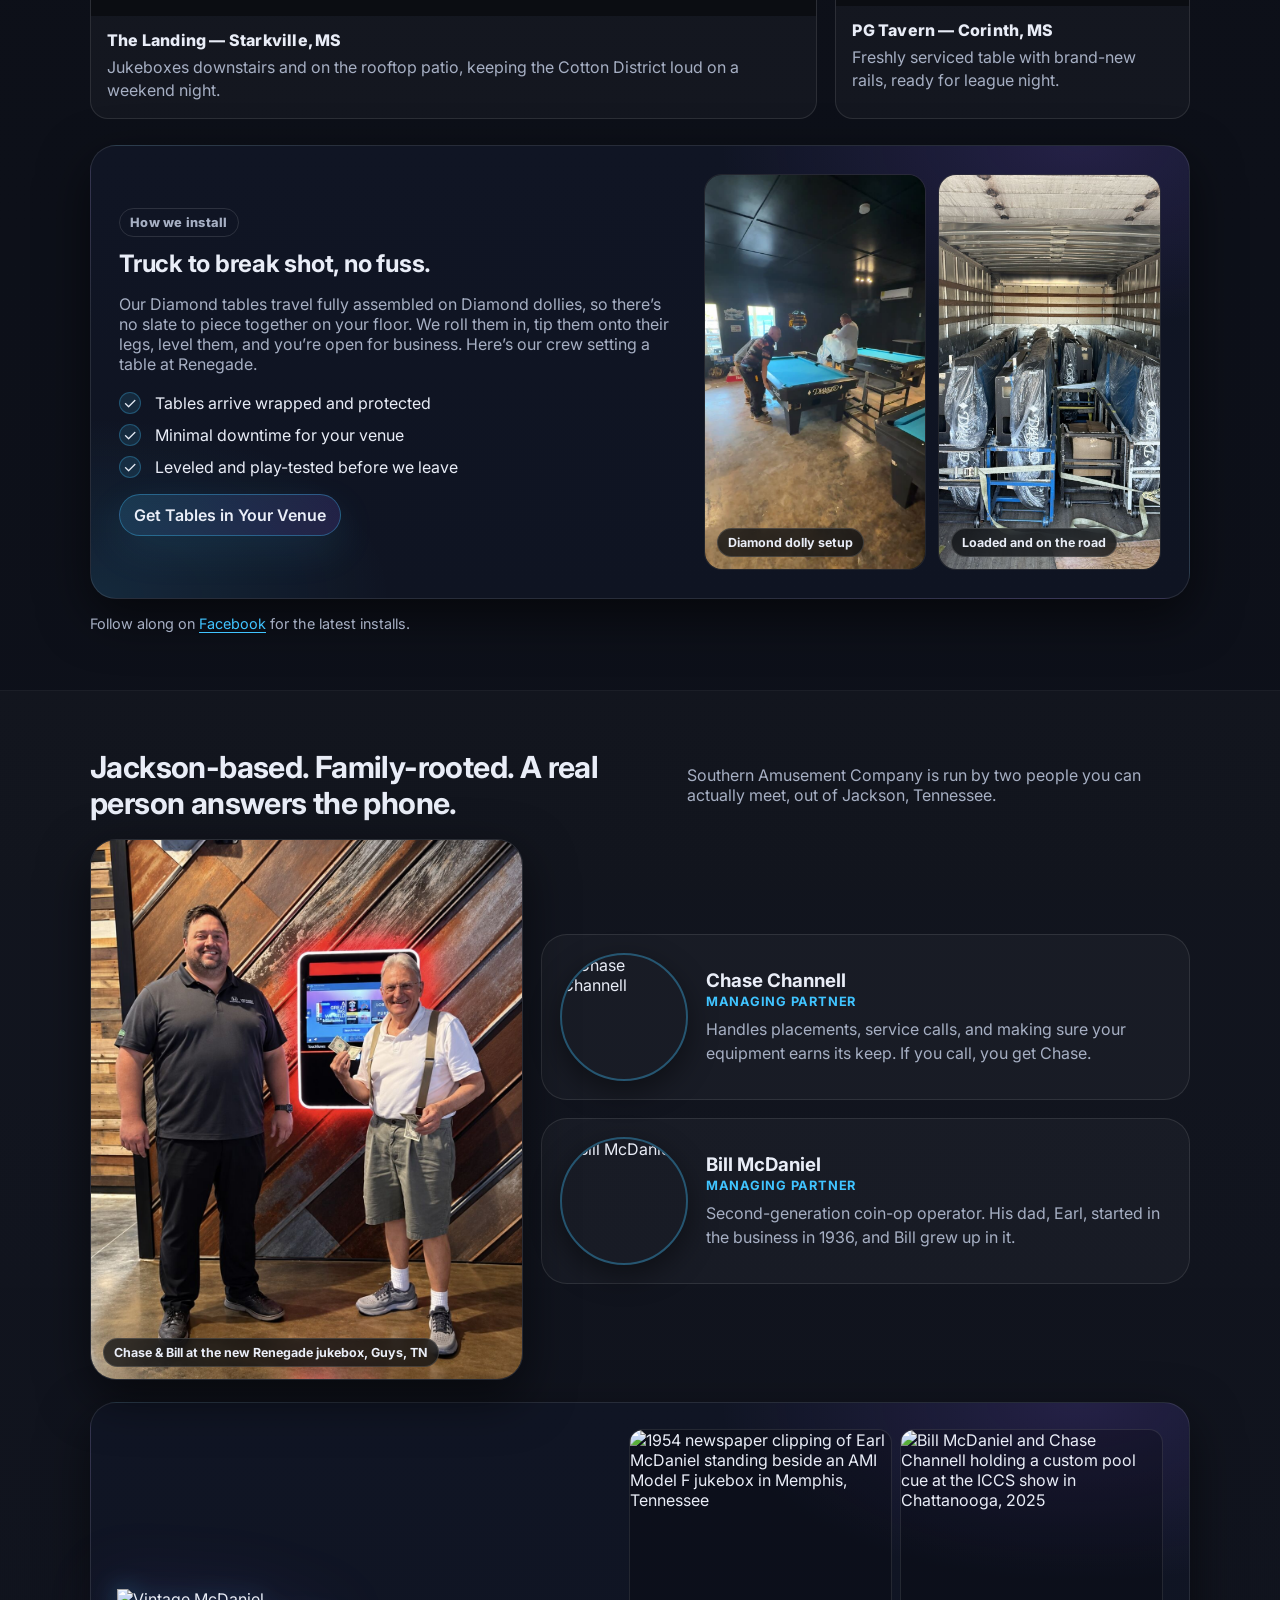
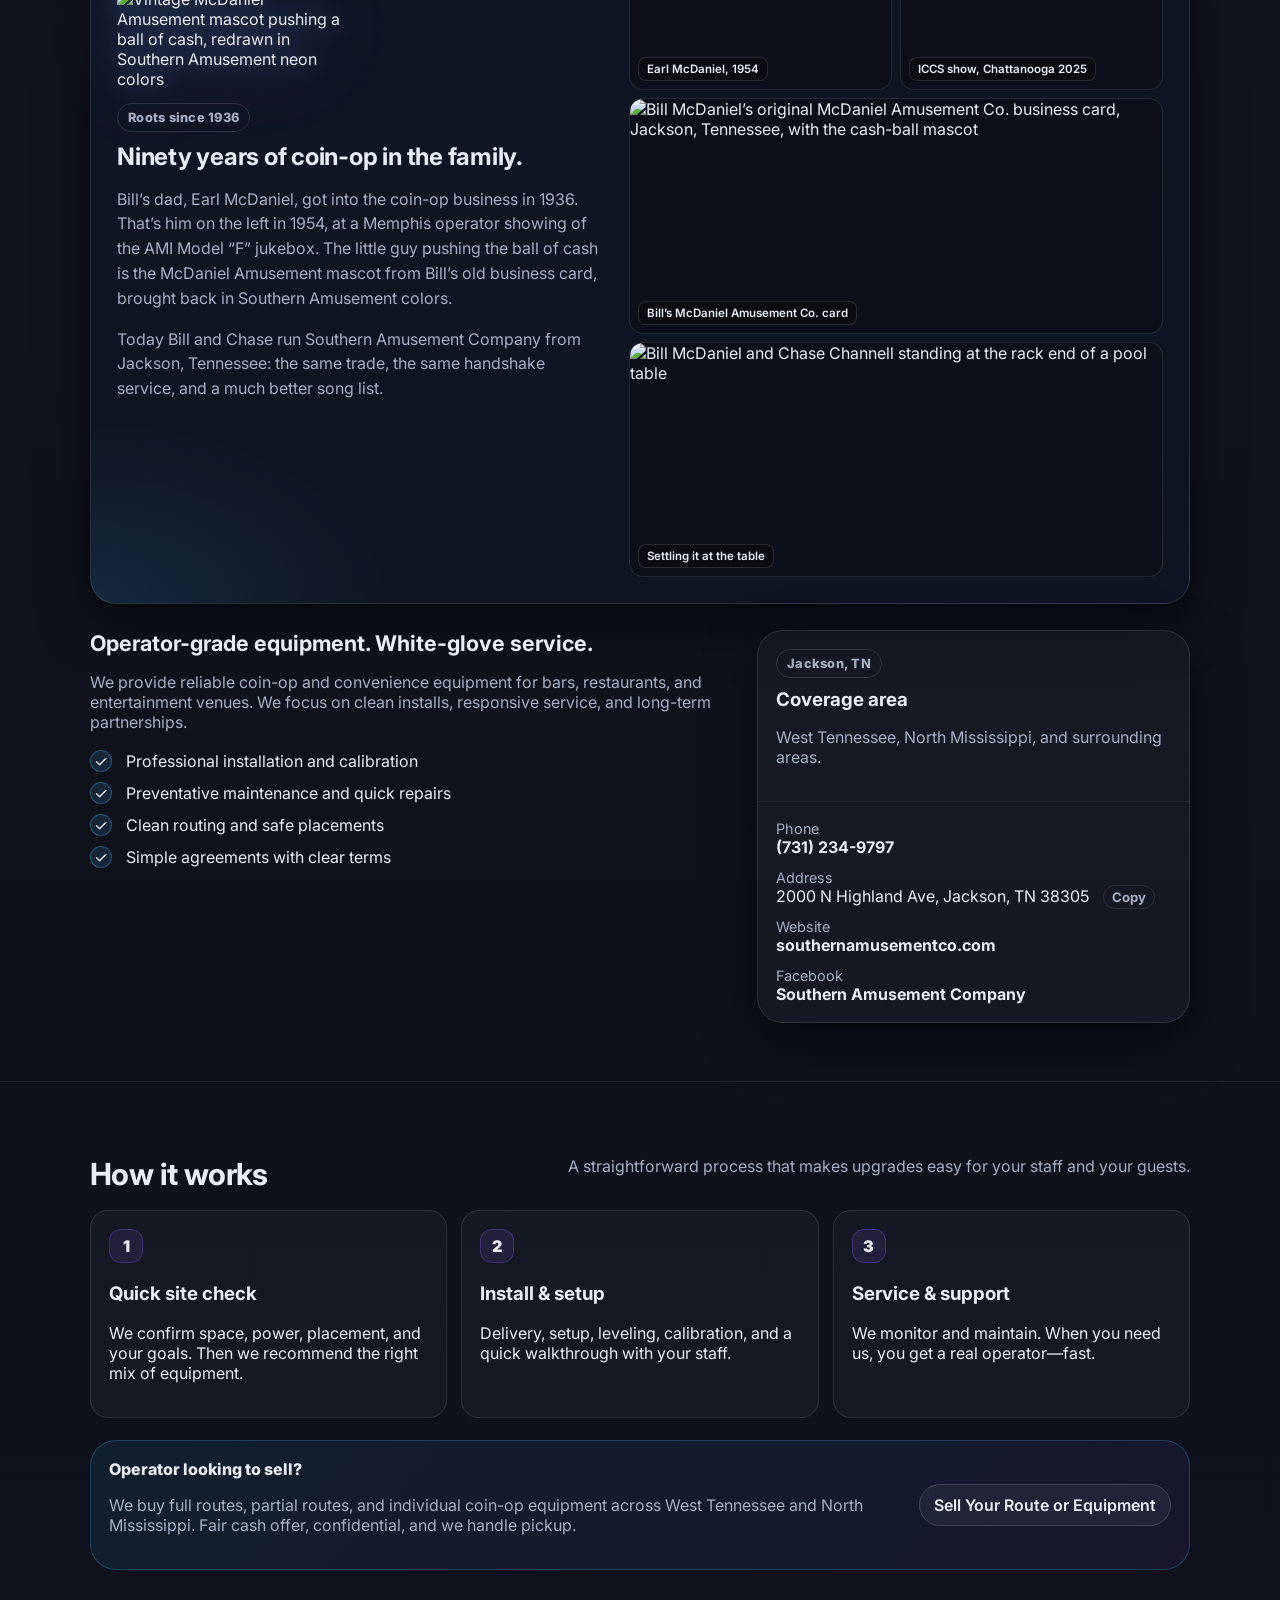
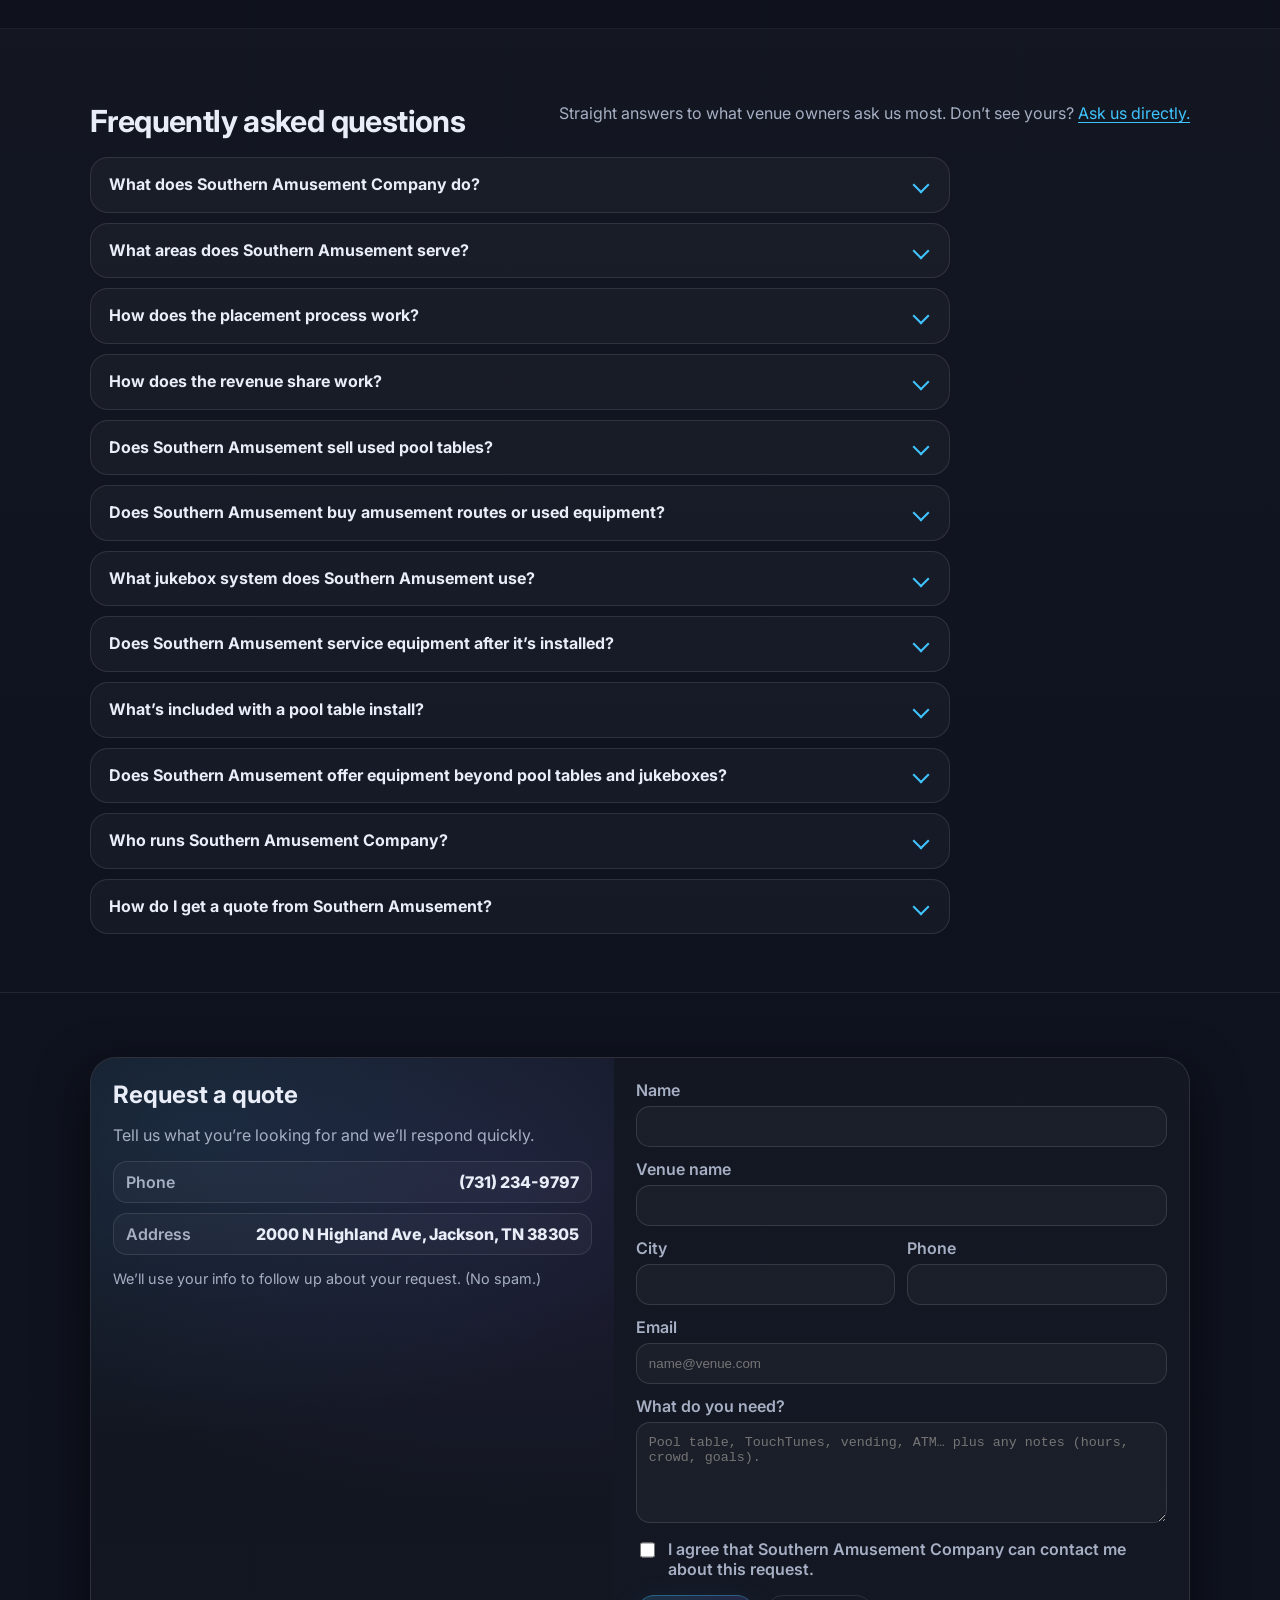
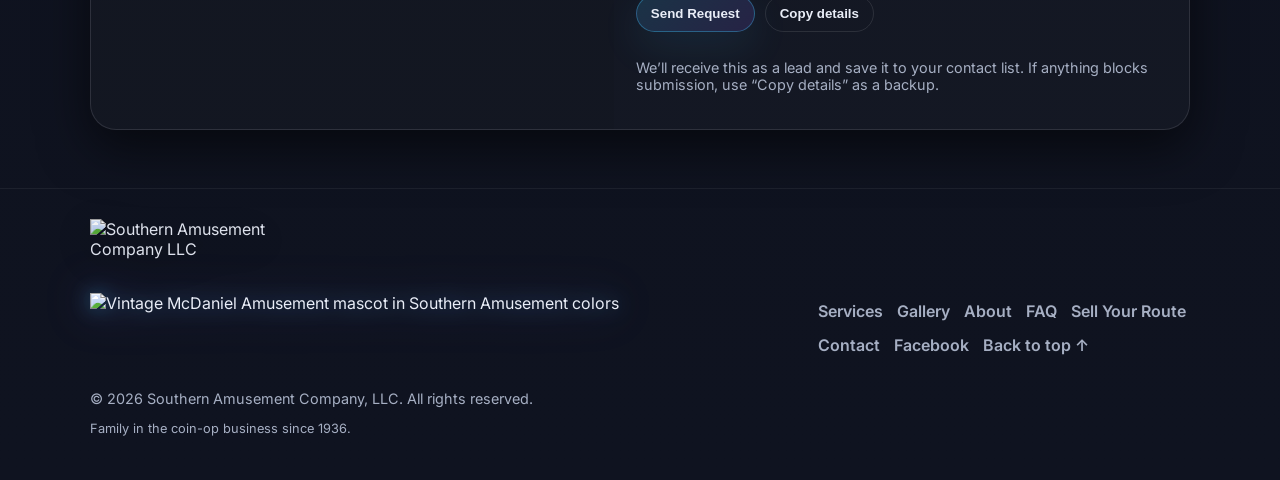
==== commit 9fed2c59: "Add Smokin' Zo's (Middleton, TN) install to the gallery Full-width card with new Diamond tables, the" ====
--- a/index.html
+++ b/index.html
@@ -430,6 +430,21 @@
 
         <div class="gallery-grid">
           <figure class="media-card media-card-full">
+            <div class="media-card-img collage collage-5">
+              <img src="/assets/img/gallery/smokin-zos-diamond-tables.jpg" alt="Two brand-new black Diamond pool tables with blue cloth, racked and ready at Smokin&rsquo; Zo&rsquo;s in Middleton, Tennessee" loading="lazy" />
+              <img src="/assets/img/gallery/smokin-zos-dining-jukebox.jpg" alt="Smokin&rsquo; Zo&rsquo;s dining room in Middleton, Tennessee, with customers at the pool tables and a TouchTunes jukebox glowing on the wall" loading="lazy" />
+              <img src="/assets/img/gallery/smokin-zos-diamond-racked.jpg" alt="Diamond pool table racked under a Miller Lite light with Bud Light neon signs at Smokin&rsquo; Zo&rsquo;s" loading="lazy" />
+              <img src="/assets/img/gallery/smokin-zos-diamond-dollies.jpg" alt="Diamond pool tables arriving on dollies inside Smokin&rsquo; Zo&rsquo;s, ready to be set up" loading="lazy" />
+              <img src="/assets/img/gallery/smokin-zos-valley-table.jpg" alt="Customers shooting pool on a freshly upgraded Valley coin-operated table at Smokin&rsquo; Zo&rsquo;s" loading="lazy" />
+            </div>
+            <figcaption class="media-card-cap">
+              <div class="media-card-badge">New install</div>
+              <div class="media-card-title">Smokin&rsquo; Zo&rsquo;s &mdash; Middleton, TN</div>
+              <div class="media-card-text muted">Brand-new Diamond tables, a freshly upgraded Valley table, and a TouchTunes jukebox on the wall.</div>
+            </figcaption>
+          </figure>
+
+          <figure class="media-card media-card-full">
             <div class="media-card-img collage collage-4w">
               <img src="/assets/img/gallery/bait-and-bite-pool-tables.jpg" alt="Two coin-operated pool tables with brand-new blue cloth and new Penguin rails being leveled in the wood-paneled game room at Bait &amp; Bite Co. in Beech Bluff, Tennessee" loading="lazy" />
               <img src="/assets/img/gallery/bait-and-bite-ovation-jukebox.jpg" alt="TouchTunes Ovation 2 jukebox glowing blue and pink on a knotty-pine wall at Bait &amp; Bite Co." loading="lazy" />
--- a/assets/css/style.css
+++ b/assets/css/style.css
@@ -1125,3 +1125,27 @@
     grid-template-rows: 1fr 1fr;
   }
 }
+
+/* Full-width card: one landscape + four portrait photos */
+.media-card-img.collage-5{
+  aspect-ratio: 2 / 1;
+  grid-template-columns: repeat(4, 1fr);
+  grid-template-rows: 1fr 1fr;
+}
+.collage-5 img:nth-child(1){ grid-column: 1 / span 2; grid-row: 1; }
+.collage-5 img:nth-child(2){ grid-column: 3; grid-row: 1 / span 2; object-position: 85% center; }
+.collage-5 img:nth-child(3){ grid-column: 4; grid-row: 1 / span 2; object-position: 40% center; }
+.collage-5 img:nth-child(4){ grid-column: 1; grid-row: 2; object-position: center 45%; }
+.collage-5 img:nth-child(5){ grid-column: 2; grid-row: 2; object-position: center 60%; }
+@media (max-width: 900px){
+  .media-card-img.collage-5{
+    aspect-ratio: 2 / 3;
+    grid-template-columns: 1fr 1fr;
+    grid-template-rows: 1fr 1fr 1fr;
+  }
+  .collage-5 img:nth-child(1){ grid-column: 1 / span 2; grid-row: 1; }
+  .collage-5 img:nth-child(2){ grid-column: 1; grid-row: 2; }
+  .collage-5 img:nth-child(3){ grid-column: 2; grid-row: 2; }
+  .collage-5 img:nth-child(4){ grid-column: 1; grid-row: 3; }
+  .collage-5 img:nth-child(5){ grid-column: 2; grid-row: 3; }
+}
